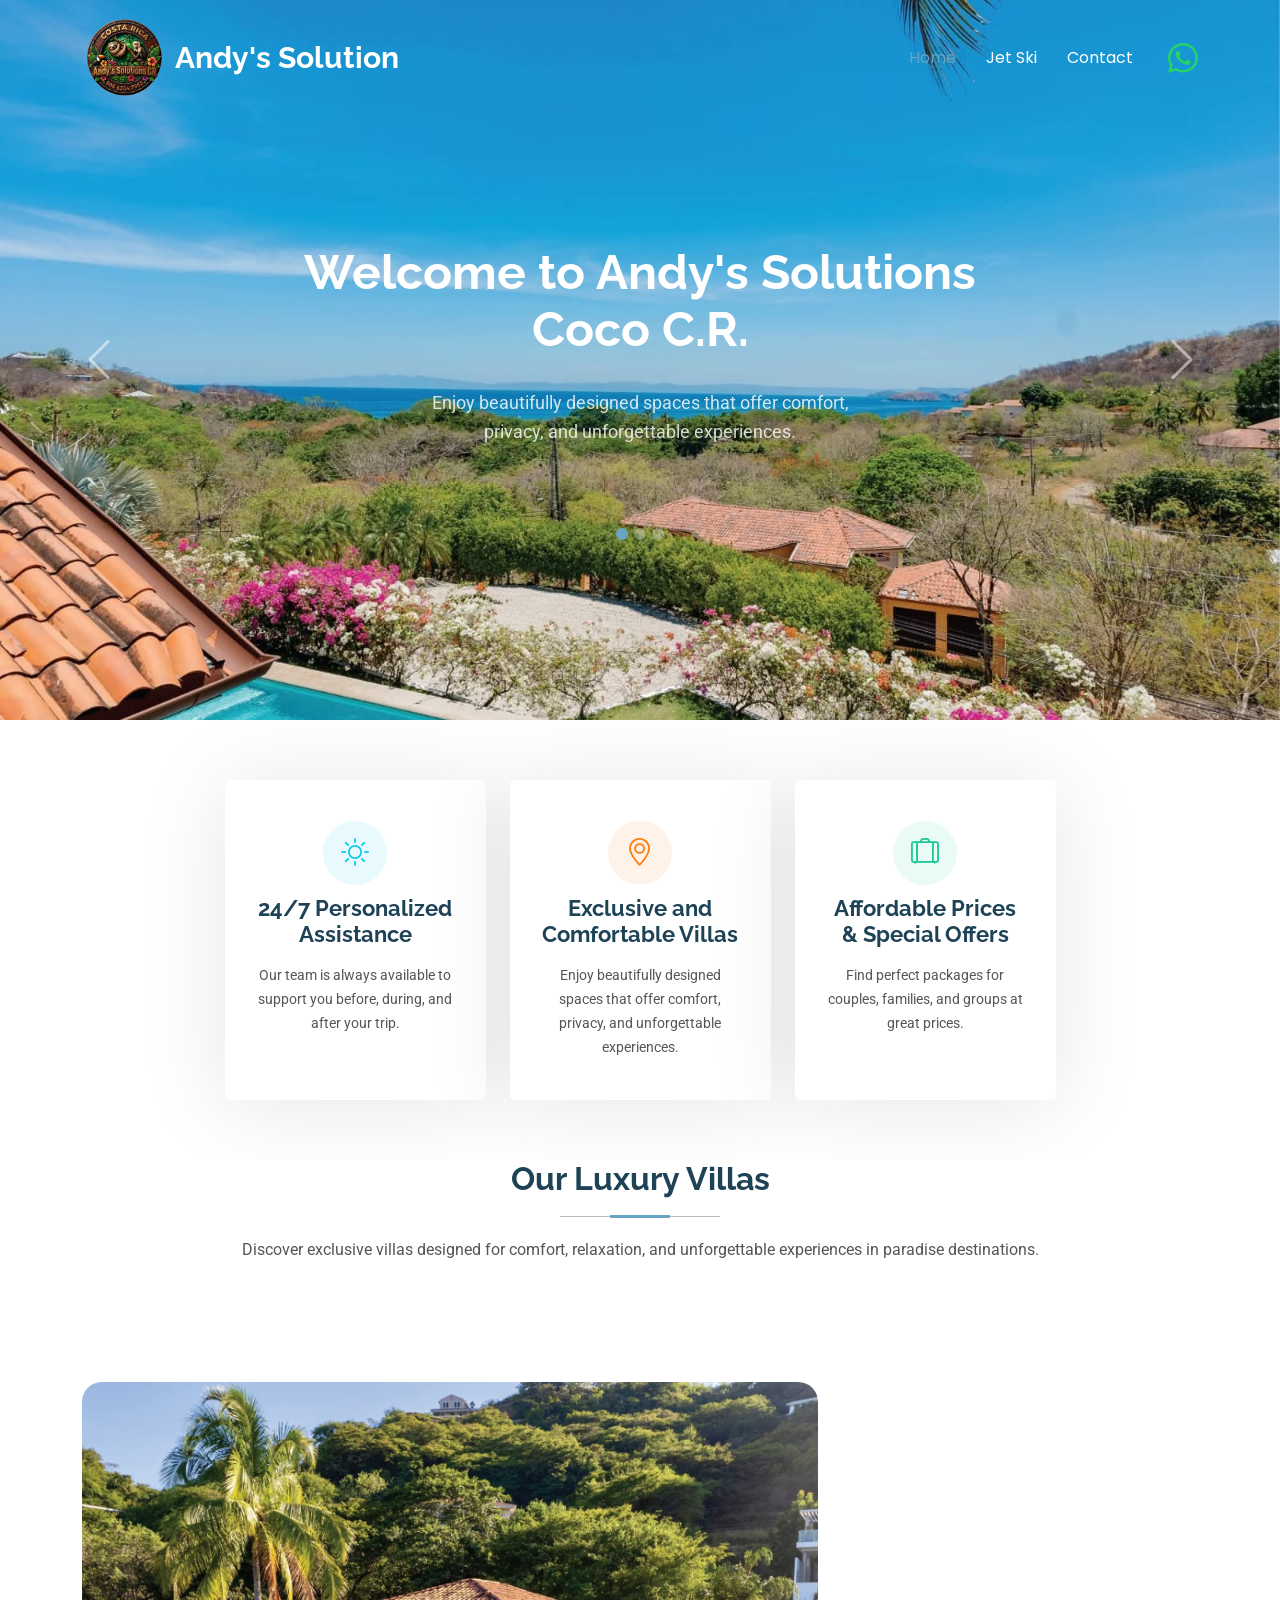
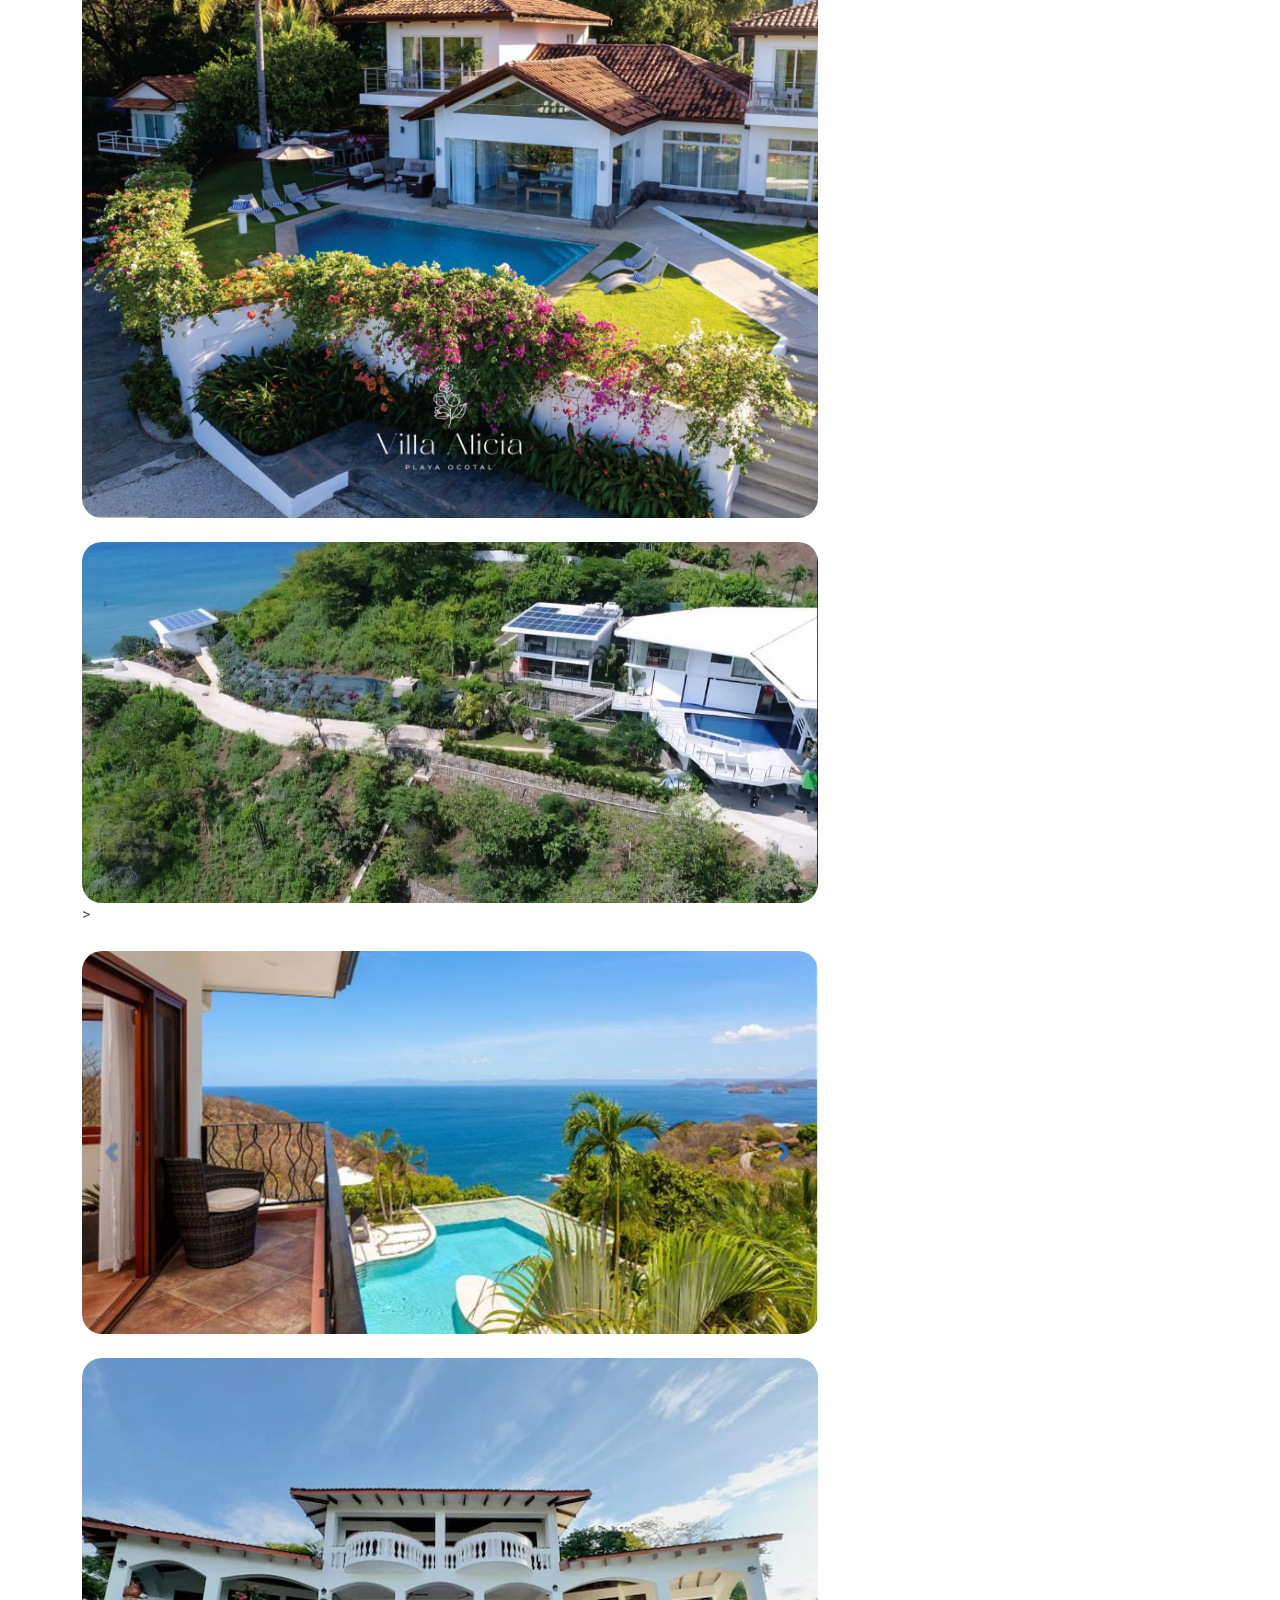
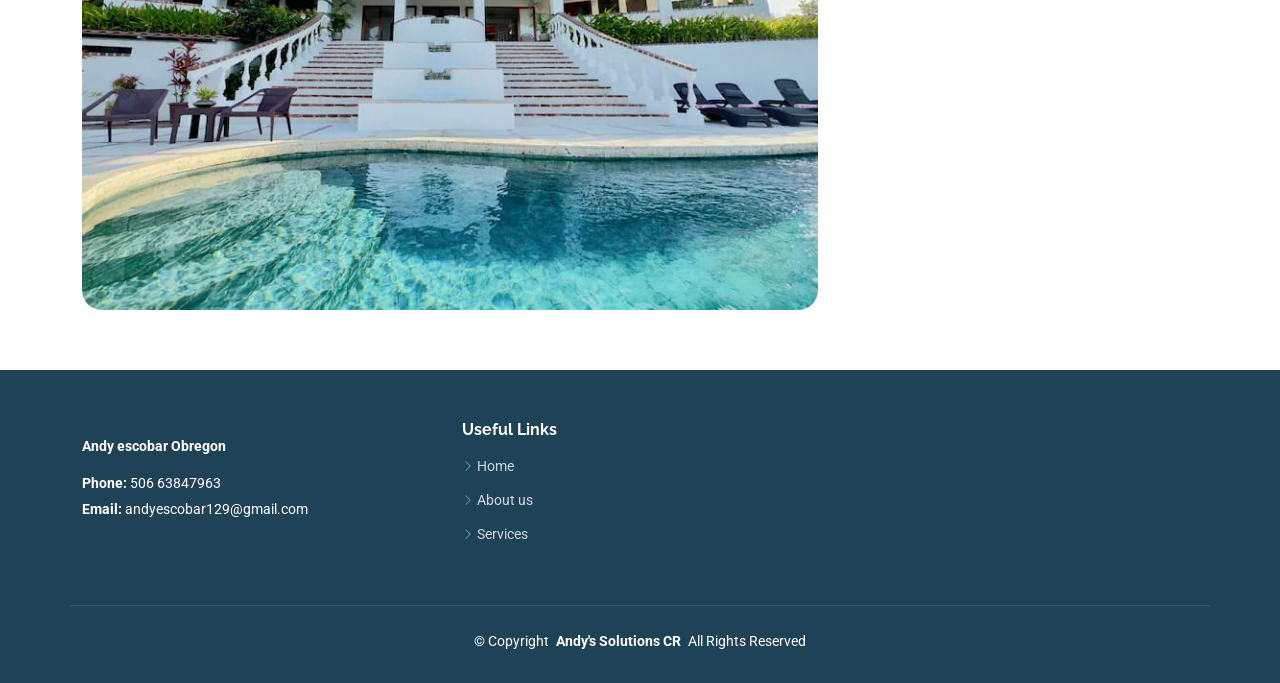
==== Moderna/index.html @ d32a52fe "update" ====
<!DOCTYPE html>
<html lang="en">

<head>
  <meta charset="utf-8">
  <meta content="width=device-width, initial-scale=1.0" name="viewport">
  <title>Index - Moderna Bootstrap Template</title>
  <meta name="description" content="">
  <meta name="keywords" content="">

  <!-- Favicons -->
  <link href="assets/img/favicon.png" rel="icon">
  <link href="assets/img/apple-touch-icon.png" rel="apple-touch-icon">

  <!-- Fonts -->
  <link href="https://fonts.googleapis.com" rel="preconnect">
  <link href="https://fonts.gstatic.com" rel="preconnect" crossorigin>
  <link href="https://fonts.googleapis.com/css2?family=Roboto:ital,wght@0,100;0,300;0,400;0,500;0,700;0,900;1,100;1,300;1,400;1,500;1,700;1,900&family=Poppins:ital,wght@0,100;0,200;0,300;0,400;0,500;0,600;0,700;0,800;0,900;1,100;1,200;1,300;1,400;1,500;1,600;1,700;1,800;1,900&family=Raleway:ital,wght@0,100;0,200;0,300;0,400;0,500;0,600;0,700;0,800;0,900;1,100;1,200;1,300;1,400;1,500;1,600;1,700;1,800;1,900&display=swap" rel="stylesheet">

  <!-- Vendor CSS Files -->
  <link href="assets/vendor/bootstrap/css/bootstrap.min.css" rel="stylesheet">
  <link href="assets/vendor/bootstrap-icons/bootstrap-icons.css" rel="stylesheet">
  <link href="assets/vendor/aos/aos.css" rel="stylesheet">
  <link href="assets/vendor/glightbox/css/glightbox.min.css" rel="stylesheet">
  <link href="assets/vendor/swiper/swiper-bundle.min.css" rel="stylesheet">

  <!-- Main CSS File -->
  <link href="assets/css/main.css" rel="stylesheet">

  <!-- =======================================================
  * Template Name: Moderna
  * Template URL: https://bootstrapmade.com/free-bootstrap-template-corporate-moderna/
  * Updated: Aug 07 2024 with Bootstrap v5.3.3
  * Author: BootstrapMade.com
  * License: https://bootstrapmade.com/license/
  ======================================================== -->
</head>

<body class="index-page">

  <header id="header" class="header d-flex align-items-center fixed-top">
    <div class="container-fluid container-xl position-relative d-flex align-items-center justify-content-between">

      <a href="index.html" class="logo d-flex align-items-center">
        <!-- Uncomment the line below if you also wish to use an image logo -->
         <img src="assets/img/portfolio/log.png" alt="">
        <h1 class="sitename">Andy's Solution</h1>
      </a>

      <nav id="navmenu" class="navmenu">
      <ul>
        <li><a href="index.html" class="active">Home</a></li>
       <!-- <li><a href="portfolio.html">Tours</a></li>-->
        <!--<li><a href="services.html">Villas</a></li>-->
        <li><a href="services2.html">Jet Ski</a></li>
        <!-- <li><a href="about.html">About</a></li> -->
        <li><a href="contact.html">Contact</a></li>
        <li><a href="https://wa.me/50663847963" target="_blank" class="whatsapp-icon"><i class="bi bi-whatsapp"></i> </a></li>
      </ul>


      <i class="mobile-nav-toggle d-xl-none bi bi-list"></i>
    </nav>

    </div>
  </header>

  <main class="main">

    <!-- Hero Section -->
    <section id="hero" class="hero section dark-background">

       <img src="assets/img/portfolio/f2.jpg" alt="" data-aos="fade-in"> 

      <div id="hero-carousel" class="carousel carousel-fade" data-bs-ride="carousel" data-bs-interval="5000">

        <div class="container position-relative">

          <div class="carousel-item active">
            <div class="carousel-container">
              <h2>Welcome to Andy's Solutions Coco C.R.</h2>
              <p>Enjoy beautifully designed spaces that offer comfort, privacy, and unforgettable experiences.</p>
             
            </div>
          </div><!-- End Carousel Item -->

          <div class="carousel-item">
            <div class="carousel-container">
              <h2>Villas Malinche</h2>
              <p>
              Discover the beauty of Villas Malinche, where luxury, comfort, and nature 
              create the perfect vacation experience. Relax in exclusive villas, explore 
              amazing destinations, and enjoy unforgettable tours with personalized service 
              designed to make every moment special.
            </p>
            </div>
          </div><!-- End Carousel Item -->

           <div class="carousel-item">
            <div class="carousel-container">
              <h2>Villas Amor Azul</h2>
              <p>
              Experience the perfect blend of luxury, comfort, and tropical beauty at 
              Villas Amor Azul. Enjoy relaxing stays, stunning ocean views, and unforgettable 
              moments surrounded by nature, designed for couples, families, and travelers 
              seeking a peaceful paradise getaway.
            </p>
            
            </div>
          </div><!-- End Carousel Item -->


          <a class="carousel-control-prev" href="#hero-carousel" role="button" data-bs-slide="prev">
            <span class="carousel-control-prev-icon bi bi-chevron-left" aria-hidden="true"></span>
          </a>

          <a class="carousel-control-next" href="#hero-carousel" role="button" data-bs-slide="next">
            <span class="carousel-control-next-icon bi bi-chevron-right" aria-hidden="true"></span>
          </a>

          <ol class="carousel-indicators"></ol>

        </div>

      </div>

    </section><!-- /Hero Section -->


    
    <!-- Featured Services Section -->
    <section id="featured-services" class="featured-services section">

      <div class="container">

        <div class="row justify-content-center gy-4">

          <div class="col-lg-3 col-md-6" data-aos="fade-up" data-aos-delay="100">
            <div class="service-item item-cyan center ">
              <div class="icon">
                <i class="bi bi-sun"></i>
              </div>
              <a href="service-details.html" class="stretched-link">
                <h3>24/7 Personalized Assistance</h3>
              </a>
              <p>Our team is always available to support you before, during, and after your trip.</p>
            </div>
          </div><!-- End Service Item -->

          <div class="col-lg-3 col-md-6" data-aos="fade-up" data-aos-delay="200">
            <div class="service-item item-orange center position-relative">
              <div class="icon">
                <i class="bi bi-geo-alt"></i>
              </div>
              <a href="service-details.html" class="stretched-link">
                <h3>Exclusive and Comfortable Villas</h3>
              </a>
              <p>Enjoy beautifully designed spaces that offer comfort, privacy, and unforgettable experiences.</p>
            </div>
          </div><!-- End Service Item -->

          <div class="col-lg-3 col-md-6" data-aos="fade-up" data-aos-delay="300">
            <div class="service-item item-teal center position-relative">
              <div class="icon">
                <i class="bi bi-suitcase-lg "></i>
              </div>
              <a href="service-details.html" class="stretched-link">
                <h3>Affordable Prices & Special Offers</h3>
              </a>
              <p>Find perfect packages for couples, families, and groups at great prices.</p>
            </div>
          </div><!-- End Service Item -->
        </div>

      </div>

    </section><!-- /Featured Services Section -->

    <div class="section-title text-center">
      <h2>Our Luxury Villas</h2>
      <p>
        Discover exclusive villas designed for comfort, relaxation, and unforgettable
        experiences in paradise destinations.
      </p>
    </div>

    <section id="portfolio" class="portfolio section">

      <div class="container">

        <div class="isotope-layout" data-default-filter="*" data-layout="masonry" data-sort="original-order">

          <div class="row gy-4 isotope-container" data-aos="fade-up" data-aos-delay="200">

            <div class="col-lg-8 col-md-8 col-12 portfolio-item isotope-item filter-app">
              <div class="portfolio-content h-100">
                <img src="assets/img/portfolio/al1.jpeg" class="img-fluid" alt="" mx-auto>
                <div class="portfolio-info">
                  <h4>Villas Alicia</h4>
                  <p>Villas Alicia is a beautiful villa and resort located in the heart of Ocotal.</p>
                  <a href="assets/img/portfolio/al2.jpg" title="VILLA ALICIA" data-gallery="villa-alicia" class="glightbox preview-link"><i class="bi bi-zoom-in"></i></a>
                  <a href="assets/img/portfolio/al3.jpg" title="VILLA ALICIA" data-gallery="villa-alicia" class="glightbox preview-link"><i class="bi bi-zoom-in"></i></a>
                  <a href="assets/img/portfolio/al4.jpg" title="VILLA ALICIA" data-gallery="villa-alicia" class="glightbox preview-link"><i class="bi bi-zoom-in"></i></a>
                  <a href="assets/img/portfolio/al5.jpg" title="VILLA ALICIA" data-gallery="villa-alicia" class="glightbox preview-link"><i class="bi bi-zoom-in"></i></a>
                  <a href="assets/img/portfolio/al.jpg" title="VILLA ALICIA" data-gallery="villa-alicia" class="glightbox preview-link"><i class="bi bi-zoom-in"></i></a>
                  <a href="assets/img/portfolio/al7.jpg" title="VILLA ALICIA" data-gallery="villa-alicia" class="glightbox preview-link"><i class="bi bi-zoom-in"></i></a>
                  <a href="assets/img/portfolio/al8.jpg" title="VILLA ALICIA" data-gallery="villa-alicia" class="glightbox preview-link"><i class="bi bi-zoom-in"></i></a>
                  <a href="portfolio-details.html" title="More Details" class="details-link"><i class="bi bi-link-45deg"></i></a>
                  <a href="portfolio-details.html" title="More Details" class="details-link"><i class="bi bi-link-45deg"></i></a>
                </div>
              </div>
            </div><!-- End Portfolio Item -->

            <div class="col-lg-8 col-md-8 col-12 mx-auto portfolio-item isotope-item filter-app">
              <div class="portfolio-content h-100">
                <img src="assets/img/portfolio/A3.jpeg" class="img-fluid"   alt=""> >
                <div class="portfolio-info">
                  <h4>Playa Ocotal</h4>
                  <p>Playa Ocotal is a beautiful beach located on the coast of the region.</p>
                  <a href="assets/img/portfolio/I5.jpeg" title="Playa Ocotal" data-gallery="villa-ocotal" class="glightbox preview-link"><i class="bi bi-zoom-in"></i></a>
                 <a href="assets/img/portfolio/I1.jpeg" title="Playa Ocotal" data-gallery="villa-ocotal" class="glightbox preview-link"><i class="bi bi-zoom-in"></i></a>
                 <a href="assets/img/portfolio/I2.jpeg" title="Playa Ocotal" data-gallery="villa-ocotal" class="glightbox preview-link"><i class="bi bi-zoom-in"></i></a>
                 <a href="assets/img/portfolio/I6.jpeg" title="Playa Ocotal" data-gallery="villa-ocotal" class="glightbox preview-link"><i class="bi bi-zoom-in"></i></a>
                 <a href="assets/img/portfolio/o.jpg" title="Playa Ocotal" data-gallery="villa-ocotal" class="glightbox preview-link"><i class="bi bi-zoom-in"></i></a>
                 <a href="portfolio-details.html" title="More Details" class="details-link"><i class="bi bi-link-45deg"></i></a>
                </div>
              </div>
            </div><!-- End Portfolio Item -->
            
            <div class="col-lg-8 col-md-8 col-12 portfolio-item isotope-item filter-app">
              <div class="portfolio-content h-100">
                <img src="assets/img/portfolio/A8.jpeg" class="img-fluid" alt="">
                <div class="portfolio-info">
                  <h4>Villas Amor Azul</h4>
                  <p>Villas Amor Azul is a beautiful villa and resort located in the heart of Ocotal.</p>
                  <a href="assets/img/portfolio/AM1.jpeg" title="VILLA AMOR AZUL" data-gallery="villa-amor-azul" class="glightbox preview-link"><i class="bi bi-zoom-in"></i></a>
                  <a href="assets/img/portfolio/am2.jpeg" title="VILLA AMOR AZUL" data-gallery="villa-amor-azul" class="glightbox preview-link"><i class="bi bi-zoom-in"></i></a>
                  <a href="assets/img/portfolio/am3.jpeg" title="VILLA AMOR AZUL" data-gallery="villa-amor-azul" class="glightbox preview-link"><i class="bi bi-zoom-in"></i></a>
                  <a href="assets/img/portfolio/ame.jpeg" title="VILLA AMOR AZUL" data-gallery="villa-amor-azul" class="glightbox preview-link"><i class="bi bi-zoom-in"></i></a>
                  <a href="assets/img/portfolio/am4.jpeg" title="VILLA AMOR AZUL" data-gallery="villa-amor-azul" class="glightbox preview-link"><i class="bi bi-zoom-in"></i></a>
                  <a href="assets/img/portfolio/AM.jpg" title="VILLA AMOR AZUL" data-gallery="villa-amor-azul" class="glightbox preview-link"><i class="bi bi-zoom-in"></i></a>
                  <a href="portfolio-details.html" title="More Details" class="details-link"><i class="bi bi-link-45deg"></i></a>
                  <a href="portfolio-details.html" title="More Details" class="details-link"><i class="bi bi-link-45deg"></i></a>
                </div>
              </div>
            </div><!-- End Portfolio Item -->

            <div class="col-lg-8 col-md-8 col-12 portfolio-item isotope-item filter-app">
              <div class="portfolio-content h-100">
                <img src="assets/img/portfolio/c1.jpg" class="img-fluid" alt="">
                <div class="portfolio-info">
                  <h4>Villas Casa Linda</h4>
                  <p>Villas Casa Linda is a beautiful villa and resort located in the heart of Ocotal.</p>
                  <a href="assets/img/portfolio/C.jpg" title="VILLA CASA LINDA" data-gallery="villa-casa-linda" class="glightbox preview-link"><i class="bi bi-zoom-in"></i></a>

                </div>
              </div>
            </div><!-- End Portfolio Item -->


          </div><!-- End Portfolio Container -->

        </div>

      </div>

    </section><!-- /Portfolio Section -->
    <!--*

      <section id="about" class="about section light-background">

      <div class="container">

        <div class="row gy-4">
          <div class="col-lg-6 position-relative align-self-start" data-aos="fade-up" data-aos-delay="100">
            <img src="assets/img/about.jpg" class="img-fluid" alt="">
            <a href="https://www.youtube.com/watch?v=Y7f98aduVJ8" class="glightbox pulsating-play-btn"></a>
          </div>
          <div class="col-lg-6 content" data-aos="fade-up" data-aos-delay="200">
            <h3>Voluptatem dignissimos provident quasi corporis voluptates sit assumenda.</h3>
            <p class="fst-italic">
              Lorem ipsum dolor sit amet, consectetur adipiscing elit, sed do eiusmod tempor incididunt ut labore et dolore
              magna aliqua.
            </p>
            <ul>
              <li><i class="bi bi-check2-all"></i> <span>Ullamco laboris nisi ut aliquip ex ea commodo consequat.</span></li>
              <li><i class="bi bi-check2-all"></i> <span>Duis aute irure dolor in reprehenderit in voluptate velit.</span></li>
              <li><i class="bi bi-check2-all"></i> <span>Ullamco laboris nisi ut aliquip ex ea commodo consequat. Duis aute irure dolor in reprehenderit in voluptate trideta storacalaperda mastiro dolore eu fugiat nulla pariatur.</span></li>
            </ul>
            <p>
              Ullamco laboris nisi ut aliquip ex ea commodo consequat. Duis aute irure dolor in reprehenderit in voluptate
              velit esse cillum dolore eu fugiat nulla pariatur. Excepteur sint occaecat cupidatat non proident
            </p>
          </div>
        </div>

    -->
    <!--   -->
    <!-- About Section -->
    
      </div>

    </section><!-- /About Section -->

  </main>

  <footer id="footer" class="footer dark-background">

    <div class="container footer-top">
      <div class="row gy-4">
        <div class="col-lg-4 col-md-6 footer-about">
          <div class="footer-contact pt-3">
            <p><strong>Andy escobar Obregon</strong></p>
            <p class="mt-3"><strong>Phone:</strong> <span>506 63847963</span></p>
            <p><strong>Email:</strong> <span>andyescobar129@gmail.com</span></p>
          </div>
        </div>

        <div class="col-lg-2 col-md-3 footer-links">
          <h4>Useful Links</h4>
          <ul>
            <li><i class="bi bi-chevron-right"></i> <a href="#">Home</a></li>
            <li><i class="bi bi-chevron-right"></i> <a href="#">About us</a></li>
            <li><i class="bi bi-chevron-right"></i> <a href="#">Services</a></li>
          </ul>
        </div>
      </div>
    </div>

    <div class="container copyright text-center mt-4">
      <p>© <span>Copyright</span> <strong class="px-1 sitename">Andy's Solutions CR</strong> <span>All Rights Reserved</span></p>
      <div class="credits">
        
      </div>
    </div>

  </footer>

  <!-- Scroll Top -->
  <a href="#" id="scroll-top" class="scroll-top d-flex align-items-center justify-content-center"><i class="bi bi-arrow-up-short"></i></a>

  <!-- Preloader -->
  <div id="preloader"></div>

  <!-- Vendor JS Files -->
  <script src="assets/vendor/bootstrap/js/bootstrap.bundle.min.js"></script>
  <script src="assets/vendor/php-email-form/validate.js"></script>
  <script src="assets/vendor/aos/aos.js"></script>
  <script src="assets/vendor/glightbox/js/glightbox.min.js"></script>
  <script src="assets/vendor/purecounter/purecounter_vanilla.js"></script>
  <script src="assets/vendor/swiper/swiper-bundle.min.js"></script>
  <script src="assets/vendor/waypoints/noframework.waypoints.js"></script>
  <script src="assets/vendor/imagesloaded/imagesloaded.pkgd.min.js"></script>
  <script src="assets/vendor/isotope-layout/isotope.pkgd.min.js"></script>

  <!-- Main JS File -->
  <script src="assets/js/main.js"></script>

</body>

</html>
---- Moderna/assets/css/main.css ----
/**
* Template Name: Moderna
* Template URL: https://bootstrapmade.com/free-bootstrap-template-corporate-moderna/
* Updated: Aug 07 2024 with Bootstrap v5.3.3
* Author: BootstrapMade.com
* License: https://bootstrapmade.com/license/
*/

/*--------------------------------------------------------------
# Font & Color Variables
# Help: https://bootstrapmade.com/color-system/
--------------------------------------------------------------*/
/* Fonts */
:root {
  --default-font: "Roboto",  system-ui, -apple-system, "Segoe UI", Roboto, "Helvetica Neue", Arial, "Noto Sans", "Liberation Sans", sans-serif, "Apple Color Emoji", "Segoe UI Emoji", "Segoe UI Symbol", "Noto Color Emoji";
  --heading-font: "Raleway",  sans-serif;
  --nav-font: "Poppins",  sans-serif;
}

/* Global Colors - The following color variables are used throughout the website. Updating them here will change the color scheme of the entire website */
:root { 
  --background-color: #ffffff; /* Background color for the entire website, including individual sections */
  --default-color: #555555; /* Default color used for the majority of the text content across the entire website */
  --heading-color: #1e4356; /* Color for headings, subheadings and title throughout the website */
  --accent-color: #68a4c4; /* Accent color that represents your brand on the website. It's used for buttons, links, and other elements that need to stand out */
  --surface-color: #ffffff; /* The surface color is used as a background of boxed elements within sections, such as cards, icon boxes, or other elements that require a visual separation from the global background. */
  --contrast-color: #ffffff; /* Contrast color for text, ensuring readability against backgrounds of accent, heading, or default colors. */
}

/* Nav Menu Colors - The following color variables are used specifically for the navigation menu. They are separate from the global colors to allow for more customization options */
:root {
  --nav-color: #ffffff;  /* The default color of the main navmenu links */
  --nav-hover-color: #68a4c4; /* Applied to main navmenu links when they are hovered over or active */
  --nav-mobile-background-color: #ffffff; /* Used as the background color for mobile navigation menu */
  --nav-dropdown-background-color: #ffffff; /* Used as the background color for dropdown items that appear when hovering over primary navigation items */
  --nav-dropdown-color: #555555; /* Used for navigation links of the dropdown items in the navigation menu. */
  --nav-dropdown-hover-color: #68a4c4; /* Similar to --nav-hover-color, this color is applied to dropdown navigation links when they are hovered over. */
}

/* Color Presets - These classes override global colors when applied to any section or element, providing reuse of the sam color scheme. */

.light-background {
  --background-color: #f4f8fb;
  --surface-color: #ffffff;
}

.dark-background {
  --background-color: #1e4356;
  --default-color: #ffffff;
  --heading-color: #ffffff;
  --surface-color: #284e62;
  --contrast-color: #ffffff;
}

/* Smooth scroll */
:root {
  scroll-behavior: smooth;
}

/*--------------------------------------------------------------
# General Styling & Shared Classes
--------------------------------------------------------------*/
body {
  color: var(--default-color);
  background-color: var(--background-color);
  font-family: var(--default-font);
}

a {
  color: var(--accent-color);
  text-decoration: none;
  transition: 0.3s;
}

a:hover {
  color: color-mix(in srgb, var(--accent-color), transparent 25%);
  text-decoration: none;
}

h1,
h2,
h3,
h4,
h5,
h6 {
  color: var(--heading-color);
  font-family: var(--heading-font);
}

/* PHP Email Form Messages
------------------------------*/
.php-email-form .error-message {
  display: none;
  background: #df1529;
  color: #ffffff;
  text-align: left;
  padding: 15px;
  margin-bottom: 24px;
  font-weight: 600;
}

.php-email-form .sent-message {
  display: none;
  color: #ffffff;
  background: #059652;
  text-align: center;
  padding: 15px;
  margin-bottom: 24px;
  font-weight: 600;
}

.php-email-form .loading {
  display: none;
  background: var(--surface-color);
  text-align: center;
  padding: 15px;
  margin-bottom: 24px;
}

.php-email-form .loading:before {
  content: "";
  display: inline-block;
  border-radius: 50%;
  width: 24px;
  height: 24px;
  margin: 0 10px -6px 0;
  border: 3px solid var(--accent-color);
  border-top-color: var(--surface-color);
  animation: php-email-form-loading 1s linear infinite;
}

@keyframes php-email-form-loading {
  0% {
    transform: rotate(0deg);
  }

  100% {
    transform: rotate(360deg);
  }
}

/* Contenedor del carrusel */
.carousel-container {
  width: 90%;
  max-width: 800px;
  margin: auto;
  text-align: center;
  padding: 20px;
}

/* Títulos */
.carousel-container h2 {
  font-size: 48px;
  font-weight: 700;
}

/* Texto */
.carousel-container p {
  font-size: 18px;
  line-height: 1.6;
}

/* Botón */
.carousel-container .btn-get-started {
  display: inline-block;
  padding: 12px 30px;
  font-size: 16px;
  border-radius: 50px;
}

/* Tablets */
@media (max-width: 992px) {
  .carousel-container h2 {
    font-size: 36px;
  }

  .carousel-container p {
    font-size: 16px;
  }
}

/* Móviles */
@media (max-width: 576px) {
  .carousel-container {
    width: 95%;
    padding: 10px;
  }

  .carousel-container h2 {
    font-size: 26px;
    line-height: 1.3;
  }

  .carousel-container p {
    font-size: 14px;
    line-height: 1.5;
  }

  .carousel-container .btn-get-started {
    padding: 10px 22px;
    font-size: 14px;
  }
}

.villa-title {
  font-size: 38px;
  font-weight: 700;
  margin-bottom: 10px;
}

.villa-subtitle {
  font-size: 17px;
  color: #666;
}

.whatsapp-icon i{
    font-size: 30px !important;
  color: #25D366;
}

.portfolio-content img {
  border-radius: 20px;
}

@media (max-width: 768px) {

  .villa-title {
    font-size: 28px;
  }

  .villa-subtitle {
    font-size: 15px;
  }

}

/* Pulsating Play Button
------------------------------*/
.pulsating-play-btn {
  width: 94px;
  height: 94px;
  background: radial-gradient(var(--accent-color) 50%, color-mix(in srgb, var(--accent-color), transparent 75%) 52%);
  border-radius: 50%;
  display: block;
  position: relative;
  overflow: hidden;
}

.pulsating-play-btn:before {
  content: "";
  position: absolute;
  width: 120px;
  height: 120px;
  animation-delay: 0s;
  animation: pulsate-play-btn 2s;
  animation-direction: forwards;
  animation-iteration-count: infinite;
  animation-timing-function: steps;
  opacity: 1;
  border-radius: 50%;
  border: 5px solid color-mix(in srgb, var(--accent-color), transparent 30%);
  top: -15%;
  left: -15%;
  background: rgba(198, 16, 0, 0);
}

.pulsating-play-btn:after {
  content: "";
  position: absolute;
  left: 50%;
  top: 50%;
  transform: translateX(-40%) translateY(-50%);
  width: 0;
  height: 0;
  border-top: 10px solid transparent;
  border-bottom: 10px solid transparent;
  border-left: 15px solid #fff;
  z-index: 100;
  transition: all 400ms cubic-bezier(0.55, 0.055, 0.675, 0.19);
}

.pulsating-play-btn:hover:before {
  content: "";
  position: absolute;
  left: 50%;
  top: 50%;
  transform: translateX(-40%) translateY(-50%);
  width: 0;
  height: 0;
  border: none;
  border-top: 10px solid transparent;
  border-bottom: 10px solid transparent;
  border-left: 15px solid #fff;
  z-index: 200;
  animation: none;
  border-radius: 0;
}

.pulsating-play-btn:hover:after {
  border-left: 15px solid var(--accent-color);
  transform: scale(20);
}

@keyframes pulsate-play-btn {
  0% {
    transform: scale(0.6, 0.6);
    opacity: 1;
  }

  100% {
    transform: scale(1, 1);
    opacity: 0;
  }
}

/*--------------------------------------------------------------
# Global Header
--------------------------------------------------------------*/
.header {
  --background-color: rgba(255, 255, 255, 0);
  --default-color: #ffffff;
  --heading-color: #ffffff;
  color: var(--default-color);
  background-color: var(--background-color);
  padding: 15px 0;
  transition: all 0.5s;
  z-index: 997;
}

.header .logo {
  line-height: 1;
  display: flex;
  align-items: center;
}

.header .logo img {
  max-height: 85px;
  width: auto;
  height: auto;
  margin-right: 8px;
}

/* Tablets */
@media (max-width: 992px) {
  .header .logo img {
    max-height: 70px;
  }
}

/* Móviles */
@media (max-width: 576px) {
  .header .logo img {
    max-height: 55px;
  }
}

.header .logo h1 {
  font-size: 30px;
  margin: 0;
  font-weight: 700;
  color: var(--heading-color);
}

/* Global Header on Scroll
------------------------------*/
.scrolled .header {
  --background-color: #1e4356;
}

/*--------------------------------------------------------------
# Navigation Menu
--------------------------------------------------------------*/
/* Navmenu - Desktop */
@media (min-width: 1200px) {
  .navmenu {
    padding: 0;
  }

  .navmenu ul {
    margin: 0;
    padding: 0;
    display: flex;
    list-style: none;
    align-items: center;
  }

  .navmenu li {
    position: relative;
  }

  .navmenu a,
  .navmenu a:focus {
    color: var(--nav-color);
    padding: 18px 15px;
    font-size: 16px;
    font-family: var(--nav-font);
    font-weight: 400;
    display: flex;
    align-items: center;
    justify-content: space-between;
    white-space: nowrap;
    transition: 0.3s;
  }

  .navmenu a i,
  .navmenu a:focus i {
    font-size: 12px;
    line-height: 0;
    margin-left: 5px;
    transition: 0.3s;
  }

  .navmenu li:last-child a {
    padding-right: 0;
  }

  .navmenu li:hover>a,
  .navmenu .active,
  .navmenu .active:focus {
    color: var(--nav-hover-color);
  }

  .navmenu .dropdown ul {
    margin: 0;
    padding: 10px 0;
    background: var(--nav-dropdown-background-color);
    display: block;
    position: absolute;
    visibility: hidden;
    left: 14px;
    top: 130%;
    opacity: 0;
    transition: 0.3s;
    border-radius: 4px;
    z-index: 99;
    box-shadow: 0px 0px 30px rgba(0, 0, 0, 0.1);
  }

  .navmenu .dropdown ul li {
    min-width: 200px;
  }

  .navmenu .dropdown ul a {
    padding: 10px 20px;
    font-size: 15px;
    text-transform: none;
    color: var(--nav-dropdown-color);
  }

  .navmenu .dropdown ul a i {
    font-size: 12px;
  }

  .navmenu .dropdown ul a:hover,
  .navmenu .dropdown ul .active:hover,
  .navmenu .dropdown ul li:hover>a {
    color: var(--nav-dropdown-hover-color);
  }

  .navmenu .dropdown:hover>ul {
    opacity: 1;
    top: 100%;
    visibility: visible;
  }

  .navmenu .dropdown .dropdown ul {
    top: 0;
    left: -90%;
    visibility: hidden;
  }

  .navmenu .dropdown .dropdown:hover>ul {
    opacity: 1;
    top: 0;
    left: -100%;
    visibility: visible;
  }
}

/* Navmenu - Mobile */
@media (max-width: 1199px) {
  .mobile-nav-toggle {
    color: var(--nav-color);
    font-size: 28px;
    line-height: 0;
    margin-right: 10px;
    cursor: pointer;
    transition: color 0.3s;
  }

  .navmenu {
    padding: 0;
    z-index: 9997;
  }

  .navmenu ul {
    display: none;
    list-style: none;
    position: absolute;
    inset: 60px 20px 20px 20px;
    padding: 10px 0;
    margin: 0;
    border-radius: 6px;
    background-color: var(--nav-mobile-background-color);
    overflow-y: auto;
    transition: 0.3s;
    z-index: 9998;
    box-shadow: 0px 0px 30px rgba(0, 0, 0, 0.1);
  }

  .navmenu a,
  .navmenu a:focus {
    color: var(--nav-dropdown-color);
    padding: 10px 20px;
    font-family: var(--nav-font);
    font-size: 17px;
    font-weight: 500;
    display: flex;
    align-items: center;
    justify-content: space-between;
    white-space: nowrap;
    transition: 0.3s;
  }

  .navmenu a i,
  .navmenu a:focus i {
    font-size: 12px;
    line-height: 0;
    margin-left: 5px;
    width: 30px;
    height: 30px;
    display: flex;
    align-items: center;
    justify-content: center;
    border-radius: 50%;
    transition: 0.3s;
    background-color: color-mix(in srgb, var(--accent-color), transparent 90%);
  }

  .navmenu a i:hover,
  .navmenu a:focus i:hover {
    background-color: var(--accent-color);
    color: var(--contrast-color);
  }

  .navmenu a:hover,
  .navmenu .active,
  .navmenu .active:focus {
    color: var(--nav-dropdown-hover-color);
  }

  .navmenu .active i,
  .navmenu .active:focus i {
    background-color: var(--accent-color);
    color: var(--contrast-color);
    transform: rotate(180deg);
  }

  .navmenu .dropdown ul {
    position: static;
    display: none;
    z-index: 99;
    padding: 10px 0;
    margin: 10px 20px;
    background-color: var(--nav-dropdown-background-color);
    border: 1px solid color-mix(in srgb, var(--default-color), transparent 90%);
    box-shadow: none;
    transition: all 0.5s ease-in-out;
  }

  .navmenu .dropdown ul ul {
    background-color: rgba(33, 37, 41, 0.1);
  }

  .navmenu .dropdown>.dropdown-active {
    display: block;
    background-color: rgba(33, 37, 41, 0.03);
  }

  .mobile-nav-active {
    overflow: hidden;
  }

  .mobile-nav-active .mobile-nav-toggle {
    color: #fff;
    position: absolute;
    font-size: 32px;
    top: 15px;
    right: 15px;
    margin-right: 0;
    z-index: 9999;
  }

  .mobile-nav-active .navmenu {
    position: fixed;
    overflow: hidden;
    inset: 0;
    background: rgba(33, 37, 41, 0.8);
    transition: 0.3s;
  }

  .mobile-nav-active .navmenu>ul {
    display: block;
  }
}

/*--------------------------------------------------------------
# Global Footer
--------------------------------------------------------------*/
.footer {
  color: var(--default-color);
  background-color: var(--background-color);
  font-size: 14px;
  position: relative;
}

.footer .footer-newsletter {
  background-color: color-mix(in srgb, var(--default-color), transparent 97%);
  padding: 50px 0;
}

.footer .footer-newsletter h4 {
  font-size: 24px;
}

.footer .footer-newsletter .newsletter-form {
  margin-top: 30px;
  margin-bottom: 15px;
  padding: 6px 8px;
  position: relative;
  border-radius: 4px;
  background-color: var(--surface-color);
  border: 1px solid color-mix(in srgb, var(--default-color), transparent 90%);
  box-shadow: 0px 2px 25px rgba(0, 0, 0, 0.1);
  display: flex;
  transition: 0.3s;
  border-radius: 50px;
}

.footer .footer-newsletter .newsletter-form:focus-within {
  border-color: var(--accent-color);
}

.footer .footer-newsletter .newsletter-form input[type=email] {
  border: 0;
  padding: 4px;
  width: 100%;
  background-color: var(--surface-color);
  color: var(--default-color);
}

.footer .footer-newsletter .newsletter-form input[type=email]:focus-visible {
  outline: none;
}

.footer .footer-newsletter .newsletter-form input[type=submit] {
  border: 0;
  font-size: 16px;
  padding: 0 20px;
  margin: -7px -8px -7px 0;
  background: var(--accent-color);
  color: var(--contrast-color);
  transition: 0.3s;
  border-radius: 50px;
}

.footer .footer-newsletter .newsletter-form input[type=submit]:hover {
  background: color-mix(in srgb, var(--accent-color), transparent 20%);
}

.footer .footer-top {
  padding-top: 50px;
}

.footer .social-links a {
  display: flex;
  align-items: center;
  justify-content: center;
  width: 40px;
  height: 40px;
  border-radius: 50%;
  border: 1px solid color-mix(in srgb, var(--default-color), transparent 50%);
  font-size: 16px;
  color: color-mix(in srgb, var(--default-color), transparent 20%);
  margin-right: 10px;
  transition: 0.3s;
}

.footer .social-links a:hover {
  color: var(--accent-color);
  border-color: var(--accent-color);
}

.footer h4 {
  font-size: 16px;
  font-weight: bold;
  position: relative;
  padding-bottom: 12px;
}

.footer .footer-links {
  margin-bottom: 30px;
}

.footer .footer-links ul {
  list-style: none;
  padding: 0;
  margin: 0;
}

.footer .footer-links ul i {
  margin-right: 3px;
  font-size: 12px;
  line-height: 0;
  color: var(--accent-color);
}

.footer .footer-links ul li {
  padding: 10px 0;
  display: flex;
  align-items: center;
}

.footer .footer-links ul li:first-child {
  padding-top: 0;
}

.footer .footer-links ul a {
  display: inline-block;
  color: color-mix(in srgb, var(--default-color), transparent 20%);
  line-height: 1;
}

.footer .footer-links ul a:hover {
  color: var(--accent-color);
}

.footer .footer-about a {
  color: var(--heading-color);
  font-size: 24px;
  font-weight: 600;
  font-family: var(--heading-font);
}

.footer .footer-contact p {
  margin-bottom: 5px;
}

.footer .copyright {
  padding: 25px 0;
  border-top: 1px solid color-mix(in srgb, var(--default-color), transparent 90%);
}

.footer .copyright p {
  margin-bottom: 0;
}

.footer .credits {
  margin-top: 6px;
  font-size: 13px;
}

/*--------------------------------------------------------------
# Preloader
--------------------------------------------------------------*/
#preloader {
  position: fixed;
  inset: 0;
  z-index: 999999;
  overflow: hidden;
  background: var(--background-color);
  transition: all 0.6s ease-out;
}

#preloader:before {
  content: "";
  position: fixed;
  top: calc(50% - 30px);
  left: calc(50% - 30px);
  border: 6px solid #ffffff;
  border-color: var(--accent-color) transparent var(--accent-color) transparent;
  border-radius: 50%;
  width: 60px;
  height: 60px;
  animation: animate-preloader 1.5s linear infinite;
}

@keyframes animate-preloader {
  0% {
    transform: rotate(0deg);
  }

  100% {
    transform: rotate(360deg);
  }
}

/*--------------------------------------------------------------
# Scroll Top Button
--------------------------------------------------------------*/
.scroll-top {
  position: fixed;
  visibility: hidden;
  opacity: 0;
  right: 15px;
  bottom: 15px;
  z-index: 99999;
  background-color: var(--accent-color);
  width: 40px;
  height: 40px;
  border-radius: 4px;
  transition: all 0.4s;
}

.scroll-top i {
  font-size: 24px;
  color: var(--contrast-color);
  line-height: 0;
}

.scroll-top:hover {
  background-color: color-mix(in srgb, var(--accent-color), transparent 20%);
  color: var(--contrast-color);
}

.scroll-top.active {
  visibility: visible;
  opacity: 1;
}

/*--------------------------------------------------------------
# Disable aos animation delay on mobile devices
--------------------------------------------------------------*/
@media screen and (max-width: 768px) {
  [data-aos-delay] {
    transition-delay: 0 !important;
  }
}

/*--------------------------------------------------------------
# Global Page Titles & Breadcrumbs
--------------------------------------------------------------*/
.page-title {
  color: var(--default-color);
  background-color: var(--background-color);
  padding: 160px 0 80px 0;
  text-align: center;
  position: relative;
}

.page-title:before {
  content: "";
  background-color: color-mix(in srgb, var(--background-color), transparent 50%);
  position: absolute;
  inset: 0;
}

.page-title h1 {
  font-size: 42px;
  font-weight: 700;
  margin-bottom: 10px;
}

.page-title .breadcrumbs ol {
  display: flex;
  flex-wrap: wrap;
  list-style: none;
  justify-content: center;
  padding: 0;
  margin: 0;
  font-size: 16px;
  font-weight: 400;
}

.page-title .breadcrumbs ol li+li {
  padding-left: 10px;
}

.page-title .breadcrumbs ol li+li::before {
  content: "/";
  display: inline-block;
  padding-right: 10px;
  color: color-mix(in srgb, var(--default-color), transparent 50%);
}

/*--------------------------------------------------------------
# Global Sections
--------------------------------------------------------------*/
section,
.section {
  color: var(--default-color);
  background-color: var(--background-color);
  padding: 60px 0;
  scroll-margin-top: 90px;
  overflow: clip;
}

@media (max-width: 1199px) {

  section,
  .section {
    scroll-margin-top: 66px;
  }
}

/*--------------------------------------------------------------
# Global Section Titles
--------------------------------------------------------------*/
.section-title {
  text-align: center;
  padding-bottom: 60px;
  position: relative;
}

.section-title h2 {
  font-size: 32px;
  font-weight: 700;
  margin-bottom: 20px;
  padding-bottom: 20px;
  position: relative;
}

.section-title h2:before {
  content: "";
  position: absolute;
  display: block;
  width: 160px;
  height: 1px;
  background: color-mix(in srgb, var(--default-color), transparent 60%);
  left: 0;
  right: 0;
  bottom: 1px;
  margin: auto;
}

.section-title h2::after {
  content: "";
  position: absolute;
  display: block;
  width: 60px;
  height: 3px;
  background: var(--accent-color);
  left: 0;
  right: 0;
  bottom: 0;
  margin: auto;
}

.section-title p {
  margin-bottom: 0;
}

/*--------------------------------------------------------------
# Hero Section
--------------------------------------------------------------*/
.hero {
  width: 100%;
  min-height: 80vh;
  overflow: hidden;
  display: flex;
  align-items: center;
  position: relative;
  background-color: transparent;
}

.hero::after {
  content: "";
  position: absolute;
  left: 50%;
  top: 0;
  width: 130%;
  height: 95%;
  background: linear-gradient(to right, color-mix(in srgb, var(--background-color), transparent 90%), var(--background-color)), url("../img/hero-bg.jpg") center top no-repeat;
  background-size: cover;
  z-index: 0;
  border-radius: 0 0 50% 50%;
  transform: translateX(-50%) rotate(0deg);
}

.hero::before {
  content: "";
  position: absolute;
  left: 50%;
  top: 0;
  width: 130%;
  height: 96%;
  background: var(--background-color);
  opacity: 0.3;
  z-index: 0;
  border-radius: 0 0 50% 50%;
  transform: translateX(-50%) translateY(18px) rotate(2deg);
}

.hero img {
  position: absolute;
  inset: 0;
  display: block;
  width: 100%;
  height: 100%;
  object-fit: cover;
  z-index: 1;
}

.hero .carousel {
  position: relative;
  width: 100%;
  display: flex;
  align-items: center;
  z-index: 3;
}

.hero .carousel-container {
  display: flex;
  justify-content: center;
  align-items: center;
  flex-direction: column;
  text-align: center;
}

.hero h2 {
  margin-bottom: 30px;
  font-size: 48px;
  font-weight: 700;
  animation: fadeInDown 1s both;
  display: block;
}

.hero p {
  width: 80%;
  margin: 0 auto 30px auto;
  color: color-mix(in srgb, var(--default-color), transparent 20%);
  animation: fadeInDown 1s both 0.2s;
}

.hero .carousel-control-prev,
.hero .carousel-control-next {
  width: 10%;
}

.hero .carousel-control-next-icon,
.hero .carousel-control-prev-icon {
  background: none;
  font-size: 48px;
  line-height: 1;
  width: auto;
  height: auto;
}

.hero .btn-get-started {
  font-weight: 500;
  font-size: 14px;
  letter-spacing: 1px;
  display: inline-block;
  padding: 12px 32px;
  border-radius: 50px;
  transition: 0.5s;
  line-height: 1;
  margin: 10px;
  color: var(--default-color);
  animation: fadeInUp 1s both 0.4s;
  border: 2px solid var(--accent-color);
}

.hero .btn-get-started:hover {
  background: var(--accent-color);
  color: var(--contrast-color);
  text-decoration: none;
}

.hero .carousel-indicators {
  bottom: -60px;
}

.hero .carousel-indicators li {
  cursor: pointer;
  background: var(--default-color);
  overflow: hidden;
  border: 0;
  width: 12px;
  height: 12px;
  border-radius: 50px;
  opacity: 0.3;
  transition: 0.3s;
}

.hero .carousel-indicators li.active {
  opacity: 1;
  background: var(--accent-color);
}

@media (min-width: 1024px) {
  .hero p {
    width: 60%;
  }

  .hero .carousel-control-prev,
  .hero .carousel-control-next {
    width: 5%;
  }
}

@media (max-width: 768px),
(max-height: 700px) {
  .hero h2 {
    font-size: 28px;
  }
}

@keyframes fadeInUp {
  from {
    opacity: 0;
    transform: translate3d(0, 100%, 0);
  }

  to {
    opacity: 1;
    transform: translate3d(0, 0, 0);
  }
}

@keyframes fadeInDown {
  from {
    opacity: 0;
    transform: translate3d(0, -100%, 0);
  }

  to {
    opacity: 1;
    transform: translate3d(0, 0, 0);
  }
}

/*--------------------------------------------------------------
# Featured Services Section
--------------------------------------------------------------*/
.featured-services {
  --cyan-color: #0dcaf0;
  --orange-color: #fd7e14;
  --teal-color: #20c997;
  --red-color: #df1529;
}

.featured-services .service-item {
  background-color: var(--surface-color);
  box-shadow: 0px 5px 90px 0px rgba(0, 0, 0, 0.1);
  height: 100%;
  padding: 40px 30px;
  text-align: center;
  transition: 0.3s;
  border-radius: 5px;
  border: 1px solid transparent;
}

.featured-services .service-item .icon {
  margin: 0 auto;
  width: 64px;
  height: 64px;
  display: flex;
  border-radius: 50%;
  align-items: center;
  justify-content: center;
  transition: ease-in-out 0.3s;
  position: relative;
}

.featured-services .service-item .icon i {
  font-size: 28px;
  transition: 0.5s;
  position: relative;
}

.featured-services .service-item h3 {
  font-weight: 700;
  margin: 10px 0 15px 0;
  font-size: 22px;
}

.featured-services .service-item p {
  line-height: 24px;
  font-size: 14px;
  margin-bottom: 0;
}

.featured-services .service-item:hover {
  box-shadow: 0px 5px 35px 0px rgba(0, 0, 0, 0.1);
}

.featured-services .service-item.item-cyan .icon {
  background-color: color-mix(in srgb, var(--cyan-color) 10%, white 95%);
}

.featured-services .service-item.item-cyan .icon i {
  color: var(--cyan-color);
}

.featured-services .service-item.item-cyan:hover {
  border-color: var(--cyan-color);
}

.featured-services .service-item.item-cyan:hover .icon {
  background-color: var(--cyan-color);
}

.featured-services .service-item.item-cyan:hover .icon i {
  color: var(--contrast-color);
}

.featured-services .service-item.item-orange .icon {
  background-color: color-mix(in srgb, var(--orange-color) 10%, white 95%);
}

.featured-services .service-item.item-orange .icon i {
  color: var(--orange-color);
}

.featured-services .service-item.item-orange:hover {
  border-color: var(--orange-color);
}

.featured-services .service-item.item-orange:hover .icon {
  background-color: var(--orange-color);
}

.featured-services .service-item.item-orange:hover .icon i {
  color: var(--contrast-color);
}

.featured-services .service-item.item-teal .icon {
  background-color: color-mix(in srgb, var(--teal-color) 10%, white 95%);
}

.featured-services .service-item.item-teal .icon i {
  color: var(--teal-color);
}

.featured-services .service-item.item-teal:hover {
  border-color: var(--teal-color);
}

.featured-services .service-item.item-teal:hover .icon {
  background-color: var(--teal-color);
}

.featured-services .service-item.item-teal:hover .icon i {
  color: var(--contrast-color);
}

.featured-services .service-item.item-red .icon {
  background-color: color-mix(in srgb, var(--red-color) 10%, white 95%);
}

.featured-services .service-item.item-red .icon i {
  color: var(--red-color);
}

.featured-services .service-item.item-red:hover {
  border-color: var(--red-color);
}

.featured-services .service-item.item-red:hover .icon {
  background-color: var(--red-color);
}

.featured-services .service-item.item-red:hover .icon i {
  color: var(--contrast-color);
}

/*--------------------------------------------------------------
# About Section
--------------------------------------------------------------*/
.about .content h3 {
  font-size: 1.75rem;
  font-weight: 700;
}

.about .content ul {
  list-style: none;
  padding: 0;
}

.about .content ul li {
  padding: 10px 0 0 0;
  display: flex;
}

.about .content ul i {
  color: var(--accent-color);
  margin-right: 0.5rem;
  line-height: 1.2;
  font-size: 1.25rem;
}

.about .content p:last-child {
  margin-bottom: 0;
}

.about .pulsating-play-btn {
  position: absolute;
  left: calc(50% - 47px);
  top: calc(50% - 47px);
}

/*--------------------------------------------------------------
# Features Section
--------------------------------------------------------------*/
.features .features-item {
  color: color-mix(in srgb, var(--default-color), transparent 20%);
}

.features .features-item+.features-item {
  margin-top: 100px;
}

@media (max-width: 640px) {
  .features .features-item+.features-item {
    margin-top: 40px;
  }
}

.features .features-item h3 {
  font-weight: 700;
  font-size: 26px;
}

.features .features-item ul {
  list-style: none;
  padding: 0;
}

.features .features-item ul li {
  padding-bottom: 10px;
  display: flex;
  align-items: center;
}

.features .features-item ul li:last-child {
  padding-bottom: 0;
}

.features .features-item ul i {
  font-size: 20px;
  padding-right: 4px;
  color: var(--accent-color);
}

.features .features-item p:last-child {
  margin-bottom: 0;
}

/*--------------------------------------------------------------
# Stats Section
--------------------------------------------------------------*/
.stats .stats-item {
  padding: 30px;
  width: 100%;
}

.stats .stats-item span {
  font-size: 48px;
  display: block;
  color: var(--accent-color);
  font-weight: 700;
}

.stats .stats-item p {
  color: color-mix(in srgb, var(--default-color), transparent 40%);
  padding: 0;
  margin: 0;
  font-family: var(--heading-font);
  font-size: 15px;
  font-weight: 600;
}

/*--------------------------------------------------------------
# Clients Section
--------------------------------------------------------------*/
.clients .swiper {
  padding: 10px 0;
}

.clients .swiper-wrapper {
  height: auto;
}

.clients .swiper-slide img {
  transition: 0.3s;
}

.clients .swiper-slide img:hover {
  transform: scale(1.1);
}

/*--------------------------------------------------------------
# Skills Section
--------------------------------------------------------------*/
.skills .progress {
  height: 60px;
  display: block;
  background: none;
  border-radius: 0;
}

.skills .progress .skill {
  color: var(--heading-color);
  padding: 0;
  margin: 0 0 6px 0;
  text-transform: uppercase;
  display: block;
  font-weight: 600;
  font-family: var(--heading-font);
}

.skills .progress .skill .val {
  float: right;
  font-style: normal;
}

.skills .progress-bar-wrap {
  background: color-mix(in srgb, var(--default-color), transparent 90%);
  height: 10px;
}

.skills .progress-bar {
  width: 1px;
  height: 10px;
  transition: 0.9s;
  background-color: var(--accent-color);
}

/*--------------------------------------------------------------
# Testimonials Section
--------------------------------------------------------------*/
.testimonials .section-header {
  margin-bottom: 40px;
}

.testimonials .testimonials-carousel,
.testimonials .testimonials-slider {
  overflow: hidden;
}

.testimonials .testimonial-item {
  text-align: center;
}

.testimonials .testimonial-item .testimonial-img {
  width: 120px;
  border-radius: 50%;
  border: 4px solid var(--background-color);
  margin: 0 auto;
}

.testimonials .testimonial-item h3 {
  font-size: 20px;
  font-weight: bold;
  margin: 10px 0 5px 0;
}

.testimonials .testimonial-item h4 {
  font-size: 14px;
  color: color-mix(in srgb, var(--default-color), transparent 40%);
  margin: 0 0 15px 0;
}

.testimonials .testimonial-item .stars {
  margin-bottom: 15px;
}

.testimonials .testimonial-item .stars i {
  color: #ffc107;
  margin: 0 1px;
}

.testimonials .testimonial-item .quote-icon-left,
.testimonials .testimonial-item .quote-icon-right {
  color: color-mix(in srgb, var(--accent-color), transparent 50%);
  font-size: 26px;
  line-height: 0;
}

.testimonials .testimonial-item .quote-icon-left {
  display: inline-block;
  left: -5px;
  position: relative;
}

.testimonials .testimonial-item .quote-icon-right {
  display: inline-block;
  right: -5px;
  position: relative;
  top: 10px;
  transform: scale(-1, -1);
}

.testimonials .testimonial-item p {
  font-style: italic;
  margin: 0 auto 15px auto;
}

.testimonials .swiper-wrapper {
  height: auto;
}

.testimonials .swiper-pagination {
  margin-top: 20px;
  position: relative;
}

.testimonials .swiper-pagination .swiper-pagination-bullet {
  width: 12px;
  height: 12px;
  opacity: 1;
  background-color: color-mix(in srgb, var(--default-color), transparent 85%);
}

.testimonials .swiper-pagination .swiper-pagination-bullet-active {
  background-color: var(--accent-color);
}

@media (min-width: 992px) {
  .testimonials .testimonial-item p {
    width: 80%;
  }
}

/*--------------------------------------------------------------
# Portfolio Details Section
--------------------------------------------------------------*/
.portfolio-details .portfolio-details-slider img {
  width: 100%;
}

.portfolio-details .portfolio-details-slider .swiper-pagination {
  margin-top: 20px;
  position: relative;
}

.portfolio-details .portfolio-details-slider .swiper-pagination .swiper-pagination-bullet {
  width: 12px;
  height: 12px;
  background-color: color-mix(in srgb, var(--default-color), transparent 85%);
  opacity: 1;
}

.portfolio-details .portfolio-details-slider .swiper-pagination .swiper-pagination-bullet-active {
  background-color: var(--accent-color);
}

.portfolio-details .portfolio-info {
  background-color: var(--surface-color);
  padding: 30px;
  box-shadow: 0px 0 30px rgba(0, 0, 0, 0.1);
}

.portfolio-details .portfolio-info h3 {
  font-size: 22px;
  font-weight: 700;
  margin-bottom: 20px;
  padding-bottom: 20px;
  border-bottom: 1px solid color-mix(in srgb, var(--default-color), transparent 85%);
}

.portfolio-details .portfolio-info ul {
  list-style: none;
  padding: 0;
  font-size: 15px;
}

.portfolio-details .portfolio-info ul li+li {
  margin-top: 10px;
}

.portfolio-details .portfolio-description {
  padding-top: 30px;
}

.portfolio-details .portfolio-description h2 {
  font-size: 26px;
  font-weight: 700;
  margin-bottom: 20px;
}

.portfolio-details .portfolio-description p {
  padding: 0;
  color: color-mix(in srgb, var(--default-color), transparent 30%);
}

/*--------------------------------------------------------------
# Service Details Section
--------------------------------------------------------------*/
.service-details .service-box {
  background-color: var(--surface-color);
  padding: 20px;
  box-shadow: 0px 2px 20px rgba(0, 0, 0, 0.1);
}

.service-details .service-box+.service-box {
  margin-top: 30px;
}

.service-details .service-box h4 {
  font-size: 20px;
  font-weight: 700;
  border-bottom: 2px solid color-mix(in srgb, var(--default-color), transparent 92%);
  padding-bottom: 15px;
  margin-bottom: 15px;
}

.service-details .services-list {
  background-color: var(--surface-color);
}

.service-details .services-list a {
  color: color-mix(in srgb, var(--default-color), transparent 20%);
  background-color: color-mix(in srgb, var(--default-color), transparent 96%);
  display: flex;
  align-items: center;
  padding: 12px 15px;
  margin-top: 15px;
  transition: 0.3s;
}

.service-details .services-list a:first-child {
  margin-top: 0;
}

.service-details .services-list a i {
  font-size: 16px;
  margin-right: 8px;
  color: var(--accent-color);
}

.service-details .services-list a.active {
  color: var(--contrast-color);
  background-color: var(--accent-color);
}

.service-details .services-list a.active i {
  color: var(--contrast-color);
}

.service-details .services-list a:hover {
  background-color: color-mix(in srgb, var(--accent-color), transparent 95%);
  color: var(--accent-color);
}

.service-details .download-catalog a {
  color: var(--default-color);
  display: flex;
  align-items: center;
  padding: 10px 0;
  transition: 0.3s;
  border-top: 1px solid color-mix(in srgb, var(--default-color), transparent 90%);
}

.service-details .download-catalog a:first-child {
  border-top: 0;
  padding-top: 0;
}

.service-details .download-catalog a:last-child {
  padding-bottom: 0;
}

.service-details .download-catalog a i {
  font-size: 24px;
  margin-right: 8px;
  color: var(--accent-color);
}

.service-details .download-catalog a:hover {
  color: var(--accent-color);
}

.service-details .help-box {
  background-color: var(--accent-color);
  color: var(--contrast-color);
  margin-top: 30px;
  padding: 30px 15px;
}

.service-details .help-box .help-icon {
  font-size: 48px;
}

.service-details .help-box h4,
.service-details .help-box a {
  color: var(--contrast-color);
}

.service-details .services-img {
  margin-bottom: 20px;
}

.service-details h3 {
  font-size: 26px;
  font-weight: 700;
}

.service-details p {
  font-size: 15px;
}

.service-details ul {
  list-style: none;
  padding: 0;
  font-size: 15px;
}

.service-details ul li {
  padding: 5px 0;
  display: flex;
  align-items: center;
}

.service-details ul i {
  font-size: 20px;
  margin-right: 8px;
  color: var(--accent-color);
}

/*--------------------------------------------------------------
# Starter Section Section
--------------------------------------------------------------*/
.starter-section {
  /* Add your styles here */
}

/*--------------------------------------------------------------
# Services Section
--------------------------------------------------------------*/
.services .img {
  border-radius: 8px;
  overflow: hidden;
}

.services .img img {
  transition: 0.6s;
}

.services .details {
  background: color-mix(in srgb, var(--surface-color), transparent 5%);
  position: absolute;
  left: 20px;
  right: 20px;
  bottom: 20px;
  padding: 30px;
  transition: all ease-in-out 0.3s;
  text-align: center;
  border-radius: 8px;
  box-shadow: 0px 0 25px rgba(0, 0, 0, 0.1);
}

.services .details h3 {
  font-weight: 700;
  margin: 10px 0 15px 0;
  font-size: 22px;
  transition: ease-in-out 0.3s;
}

.services .details p {
  color: color-mix(in srgb, var(--default-color), transparent 10%);
  line-height: 24px;
  font-size: 14px;
  margin-bottom: 0;
}

.services .service-item:hover .details h3 {
  color: var(--accent-color);
}

.services .service-item:hover .img img {
  transform: scale(1.2);
}

/*--------------------------------------------------------------
# Pricing Section
--------------------------------------------------------------*/
.pricing .pricing-item {
  background-color: var(--surface-color);
  padding: 60px 40px;
  box-shadow: 0 3px 20px -2px rgba(0, 0, 0, 0.1);
  height: 100%;
  position: relative;
}

.pricing h3 {
  font-weight: 600;
  margin-bottom: 15px;
  font-size: 20px;
}

.pricing h4 {
  font-size: 48px;
  color: var(--accent-color);
  font-family: var(--heading-font);
  font-weight: 400;
}

.pricing h4 sup {
  font-size: 28px;
}

.pricing h4 span {
  color: color-mix(in srgb, var(--default-color), transparent 60%);
  font-size: 18px;
}

.pricing ul {
  padding: 20px 0;
  list-style: none;
  color: color-mix(in srgb, var(--default-color), transparent 30%);
  text-align: left;
  line-height: 20px;
}

.pricing ul li {
  padding: 10px 0;
  display: flex;
  align-items: center;
}

.pricing ul i {
  color: #059652;
  font-size: 24px;
  padding-right: 3px;
}

.pricing ul .na {
  color: color-mix(in srgb, var(--default-color), transparent 60%);
}

.pricing ul .na i {
  color: color-mix(in srgb, var(--default-color), transparent 60%);
}

.pricing ul .na span {
  text-decoration: line-through;
}

.pricing .buy-btn {
  color: color-mix(in srgb, var(--default-color), transparent 40%);
  background-color: var(--background-color);
  display: inline-block;
  padding: 8px 35px 10px 35px;
  border-radius: 4px;
  border: 1px solid color-mix(in srgb, var(--default-color), transparent 60%);
  transition: none;
  font-size: 16px;
  font-weight: 500;
  font-family: var(--heading-font);
  transition: 0.3s;
}

.pricing .buy-btn:hover {
  background: var(--accent-color);
  border-color: var(--accent-color);
  color: var(--contrast-color);
}

.pricing .featured {
  z-index: 10;
}

.pricing .featured .pricing-item {
  background: var(--accent-color);
}

@media (min-width: 992px) {
  .pricing .featured .pricing-item {
    transform: scale(1.02, 1.1);
  }
}

.pricing .featured h3,
.pricing .featured h4,
.pricing .featured h4 span,
.pricing .featured ul,
.pricing .featured ul .na,
.pricing .featured ul i,
.pricing .featured ul .na i {
  color: var(--contrast-color);
}

.pricing .featured .buy-btn {
  background: var(--accent-color);
  color: var(--contrast-color);
  border-color: var(--contrast-color);
}

.pricing .featured .buy-btn:hover {
  background: color-mix(in srgb, var(--background-color), transparent 92%);
}

/*--------------------------------------------------------------
# Portfolio Section
--------------------------------------------------------------*/
.portfolio .portfolio-filters {
  padding: 0;
  margin: 0 auto 20px auto;
  list-style: none;
  text-align: center;
}

.portfolio .portfolio-filters li {
  cursor: pointer;
  display: inline-block;
  padding: 0;
  font-size: 18px;
  font-weight: 500;
  margin: 0 10px;
  line-height: 1;
  margin-bottom: 5px;
  transition: all 0.3s ease-in-out;
}

.portfolio .portfolio-filters li:hover,
.portfolio .portfolio-filters li.filter-active {
  color: var(--accent-color);
}

.portfolio .portfolio-filters li:first-child {
  margin-left: 0;
}

.portfolio .portfolio-filters li:last-child {
  margin-right: 0;
}

@media (max-width: 575px) {
  .portfolio .portfolio-filters li {
    font-size: 14px;
    margin: 0 5px;
  }
}

.portfolio .portfolio-content {
  position: relative;
  overflow: hidden;
}

.portfolio .portfolio-content img {
  transition: 0.3s;
}

.portfolio .portfolio-content .portfolio-info {
  opacity: 0;
  position: absolute;
  inset: 0;
  z-index: 3;
  transition: all ease-in-out 0.3s;
  background: rgba(0, 0, 0, 0.6);
  padding: 15px;
}

.portfolio .portfolio-content .portfolio-info h4 {
  font-size: 14px;
  padding: 5px 10px;
  font-weight: 400;
  color: #ffffff;
  display: inline-block;
  background-color: var(--accent-color);
}

.portfolio .portfolio-content .portfolio-info p {
  position: absolute;
  bottom: 10px;
  text-align: center;
  display: inline-block;
  left: 0;
  right: 0;
  font-size: 16px;
  font-weight: 600;
  color: rgba(255, 255, 255, 0.8);
}

.portfolio .portfolio-content .portfolio-info .preview-link,
.portfolio .portfolio-content .portfolio-info .details-link {
  position: absolute;
  left: calc(50% - 40px);
  font-size: 26px;
  top: calc(50% - 14px);
  color: #fff;
  transition: 0.3s;
  line-height: 1.2;
}

.portfolio .portfolio-content .portfolio-info .preview-link:hover,
.portfolio .portfolio-content .portfolio-info .details-link:hover {
  color: var(--accent-color);
}

.portfolio .portfolio-content .portfolio-info .details-link {
  left: 50%;
  font-size: 34px;
  line-height: 0;
}

.portfolio .portfolio-content:hover .portfolio-info {
  opacity: 1;
}

.portfolio .portfolio-content:hover img {
  transform: scale(1.1);
}

/*--------------------------------------------------------------
# Team Section
--------------------------------------------------------------*/
.team .member {
  position: relative;
}

.team .member .member-img {
  overflow: hidden;
  position: relative;
}

@media (max-width: 1024px) {
  .team .member .member-img {
    margin: 0 60px;
  }
}

.team .member .member-img img {
  position: relative;
  z-index: 1;
}

.team .member .member-img .social {
  position: absolute;
  inset: 0;
  background-color: rgba(0, 0, 0, 0.6);
  display: flex;
  justify-content: center;
  align-items: center;
  z-index: 2;
  padding-bottom: 20px;
  transition: 0.3s;
  visibility: hidden;
  opacity: 0;
}

.team .member .member-img .social a {
  transition: 0.3s;
  color: var(--contrast-color);
  font-size: 20px;
  margin: 0 8px;
}

.team .member .member-img .social a:hover {
  color: var(--accent-color);
}

.team .member .member-info {
  margin-top: 30px;
}

.team .member .member-info h4 {
  font-weight: 700;
  margin-bottom: 6px;
  font-size: 18px;
}

.team .member .member-info span {
  font-style: italic;
  display: block;
  font-size: 15px;
  color: color-mix(in srgb, var(--default-color), transparent 40%);
  margin-bottom: 10px;
}

.team .member .member-info p {
  margin-bottom: 0;
  font-size: 14px;
}

.team .member:hover .member-img .social {
  padding-bottom: 0;
  visibility: visible;
  opacity: 1;
}

/*--------------------------------------------------------------
# Blog Posts Section
--------------------------------------------------------------*/
.blog-posts article {
  background-color: var(--surface-color);
  box-shadow: 0 4px 16px rgba(0, 0, 0, 0.1);
  padding: 30px;
  height: 100%;
  border-radius: 10px;
  overflow: hidden;
}

.blog-posts .post-img {
  max-height: 240px;
  margin: -30px -30px 15px -30px;
  overflow: hidden;
}

.blog-posts .post-category {
  font-size: 16px;
  color: color-mix(in srgb, var(--default-color), transparent 40%);
  margin-bottom: 10px;
}

.blog-posts .title {
  font-size: 20px;
  font-weight: 700;
  padding: 0;
  margin: 0 0 20px 0;
}

.blog-posts .title a {
  color: var(--heading-color);
  transition: 0.3s;
}

.blog-posts .title a:hover {
  color: var(--accent-color);
}

.blog-posts .post-author-img {
  width: 50px;
  border-radius: 50%;
  margin-right: 15px;
}

.blog-posts .post-author {
  font-weight: 600;
  margin-bottom: 5px;
}

.blog-posts .post-date {
  font-size: 14px;
  color: color-mix(in srgb, var(--default-color), transparent 40%);
  margin-bottom: 0;
}

/*--------------------------------------------------------------
# Blog Pagination Section
--------------------------------------------------------------*/
.blog-pagination {
  padding-top: 0;
  color: color-mix(in srgb, var(--default-color), transparent 40%);
}

.blog-pagination ul {
  display: flex;
  padding: 0;
  margin: 0;
  list-style: none;
}

.blog-pagination li {
  margin: 0 5px;
  transition: 0.3s;
}

.blog-pagination li a {
  color: var(--accent-color);
  display: flex;
  align-items: center;
  justify-content: center;
  width: 36px;
  height: 36px;
  border-radius: 50%;
  border: 1px solid var(--accent-color);
}

.blog-pagination li a.active,
.blog-pagination li a:hover {
  background: var(--accent-color);
  color: var(--contrast-color);
}

.blog-pagination li a.active a,
.blog-pagination li a:hover a {
  color: var(--contrast-color);
}

/*--------------------------------------------------------------
# Blog Details Section
--------------------------------------------------------------*/
.blog-details {
  padding-bottom: 30px;
}

.blog-details .article {
  background-color: var(--surface-color);
  padding: 30px;
  box-shadow: 0 4px 16px rgba(0, 0, 0, 0.1);
}

.blog-details .post-img {
  margin: -30px -30px 20px -30px;
  overflow: hidden;
}

.blog-details .title {
  color: var(--heading-color);
  font-size: 28px;
  font-weight: 700;
  padding: 0;
  margin: 30px 0;
}

.blog-details .content {
  margin-top: 20px;
}

.blog-details .content h3 {
  font-size: 22px;
  margin-top: 30px;
  font-weight: bold;
}

.blog-details .content blockquote {
  overflow: hidden;
  background-color: color-mix(in srgb, var(--default-color), transparent 95%);
  padding: 60px;
  position: relative;
  text-align: center;
  margin: 20px 0;
}

.blog-details .content blockquote p {
  color: var(--default-color);
  line-height: 1.6;
  margin-bottom: 0;
  font-style: italic;
  font-weight: 500;
  font-size: 22px;
}

.blog-details .content blockquote:after {
  content: "";
  position: absolute;
  left: 0;
  top: 0;
  bottom: 0;
  width: 3px;
  background-color: var(--accent-color);
  margin-top: 20px;
  margin-bottom: 20px;
}

.blog-details .meta-top {
  margin-top: 20px;
  color: color-mix(in srgb, var(--default-color), transparent 40%);
}

.blog-details .meta-top ul {
  display: flex;
  flex-wrap: wrap;
  list-style: none;
  align-items: center;
  padding: 0;
  margin: 0;
}

.blog-details .meta-top ul li+li {
  padding-left: 20px;
}

.blog-details .meta-top i {
  font-size: 16px;
  margin-right: 8px;
  line-height: 0;
  color: color-mix(in srgb, var(--default-color), transparent 40%);
}

.blog-details .meta-top a {
  color: color-mix(in srgb, var(--default-color), transparent 40%);
  font-size: 14px;
  display: inline-block;
  line-height: 1;
}

.blog-details .meta-bottom {
  padding-top: 10px;
  border-top: 1px solid color-mix(in srgb, var(--default-color), transparent 90%);
}

.blog-details .meta-bottom i {
  color: color-mix(in srgb, var(--default-color), transparent 40%);
  display: inline;
}

.blog-details .meta-bottom a {
  color: color-mix(in srgb, var(--default-color), transparent 40%);
  transition: 0.3s;
}

.blog-details .meta-bottom a:hover {
  color: var(--accent-color);
}

.blog-details .meta-bottom .cats {
  list-style: none;
  display: inline;
  padding: 0 20px 0 0;
  font-size: 14px;
}

.blog-details .meta-bottom .cats li {
  display: inline-block;
}

.blog-details .meta-bottom .tags {
  list-style: none;
  display: inline;
  padding: 0;
  font-size: 14px;
}

.blog-details .meta-bottom .tags li {
  display: inline-block;
}

.blog-details .meta-bottom .tags li+li::before {
  padding-right: 6px;
  color: var(--default-color);
  content: ",";
}

.blog-details .meta-bottom .share {
  font-size: 16px;
}

.blog-details .meta-bottom .share i {
  padding-left: 5px;
}

/*--------------------------------------------------------------
# Blog Comments Section
--------------------------------------------------------------*/
.blog-comments {
  padding: 10px 0;
}

.blog-comments .comments-count {
  font-weight: bold;
}

.blog-comments .comment {
  margin-top: 30px;
  position: relative;
}

.blog-comments .comment .comment-img {
  margin-right: 14px;
}

.blog-comments .comment .comment-img img {
  width: 60px;
}

.blog-comments .comment h5 {
  font-size: 16px;
  margin-bottom: 2px;
}

.blog-comments .comment h5 a {
  font-weight: bold;
  color: var(--default-color);
  transition: 0.3s;
}

.blog-comments .comment h5 a:hover {
  color: var(--accent-color);
}

.blog-comments .comment h5 .reply {
  padding-left: 10px;
  color: color-mix(in srgb, var(--default-color), transparent 20%);
}

.blog-comments .comment h5 .reply i {
  font-size: 20px;
}

.blog-comments .comment time {
  display: block;
  font-size: 14px;
  color: color-mix(in srgb, var(--default-color), transparent 40%);
  margin-bottom: 5px;
}

.blog-comments .comment.comment-reply {
  padding-left: 40px;
}

/*--------------------------------------------------------------
# Comment Form Section
--------------------------------------------------------------*/
.comment-form {
  padding-top: 10px;
}

.comment-form form {
  background-color: var(--surface-color);
  margin-top: 30px;
  padding: 30px;
  box-shadow: 0 4px 16px rgba(0, 0, 0, 0.1);
}

.comment-form form h4 {
  font-weight: bold;
  font-size: 22px;
}

.comment-form form p {
  font-size: 14px;
}

.comment-form form input {
  background-color: var(--surface-color);
  color: var(--default-color);
  border: 1px solid color-mix(in srgb, var(--default-color), transparent 70%);
  font-size: 14px;
  border-radius: 4px;
  padding: 10px 10px;
}

.comment-form form input:focus {
  color: var(--default-color);
  background-color: var(--surface-color);
  box-shadow: none;
  border-color: var(--accent-color);
}

.comment-form form input::placeholder {
  color: color-mix(in srgb, var(--default-color), transparent 50%);
}

.comment-form form textarea {
  background-color: var(--surface-color);
  color: var(--default-color);
  border: 1px solid color-mix(in srgb, var(--default-color), transparent 70%);
  border-radius: 4px;
  padding: 10px 10px;
  font-size: 14px;
  height: 120px;
}

.comment-form form textarea:focus {
  color: var(--default-color);
  box-shadow: none;
  border-color: var(--accent-color);
  background-color: var(--surface-color);
}

.comment-form form textarea::placeholder {
  color: color-mix(in srgb, var(--default-color), transparent 50%);
}

.comment-form form .form-group {
  margin-bottom: 25px;
}

.comment-form form .btn-primary {
  border-radius: 4px;
  padding: 10px 20px;
  border: 0;
  background-color: var(--accent-color);
  color: var(--contrast-color);
}

.comment-form form .btn-primary:hover {
  color: var(--contrast-color);
  background-color: color-mix(in srgb, var(--accent-color), transparent 20%);
}

/*--------------------------------------------------------------
# Contact Section
--------------------------------------------------------------*/
.contact .info-item {
  background-color: var(--surface-color);
  box-shadow: 0px 0px 20px rgba(0, 0, 0, 0.1);
  padding: 24px 0 30px 0;
}

.contact .info-item i {
  font-size: 20px;
  color: var(--accent-color);
  width: 56px;
  height: 56px;
  display: flex;
  justify-content: center;
  align-items: center;
  transition: all 0.3s ease-in-out;
  border-radius: 50%;
  border: 2px dotted color-mix(in srgb, var(--accent-color), transparent 40%);
}

.contact .info-item h3 {
  color: color-mix(in srgb, var(--default-color), transparent 20%);
  font-size: 18px;
  font-weight: 700;
  margin: 10px 0;
}

.contact .info-item p {
  padding: 0;
  margin-bottom: 0;
  font-size: 14px;
}

.contact .php-email-form {
  background-color: var(--surface-color);
  box-shadow: 0px 0px 20px rgba(0, 0, 0, 0.1);
  height: 100%;
  padding: 30px 30px 0 30px;
}

@media (max-width: 575px) {
  .contact .php-email-form {
    padding: 20px;
  }
}

.contact .php-email-form input[type=text],
.contact .php-email-form input[type=email],
.contact .php-email-form textarea {
  font-size: 14px;
  padding: 10px 15px;
  box-shadow: none;
  border-radius: 0;
  color: var(--default-color);
  background-color: var(--surface-color);
  border-color: color-mix(in srgb, var(--default-color), transparent 80%);
}

.contact .php-email-form input[type=text]:focus,
.contact .php-email-form input[type=email]:focus,
.contact .php-email-form textarea:focus {
  border-color: var(--accent-color);
}

.contact .php-email-form input[type=text]::placeholder,
.contact .php-email-form input[type=email]::placeholder,
.contact .php-email-form textarea::placeholder {
  color: color-mix(in srgb, var(--default-color), transparent 70%);
}

.contact .php-email-form button[type=submit] {
  color: var(--contrast-color);
  background: var(--accent-color);
  border: 0;
  padding: 10px 30px;
  transition: 0.4s;
  border-radius: 50px;
}

.contact .php-email-form button[type=submit]:hover {
  background: color-mix(in srgb, var(--accent-color), transparent 20%);
}

/*--------------------------------------------------------------
# Widgets
--------------------------------------------------------------*/
.widgets-container {
  background-color: var(--surface-color);
  padding: 30px;
  margin: 60px 0 30px 0;
  box-shadow: 0 4px 16px rgba(0, 0, 0, 0.1);
}

.widget-title {
  color: var(--heading-color);
  font-size: 20px;
  font-weight: 700;
  padding: 0;
  margin: 0 0 20px 0;
}

.widget-item {
  margin-bottom: 40px;
}

.widget-item:last-child {
  margin-bottom: 0;
}

.blog-author-widget img {
  max-width: 160px;
}

.blog-author-widget h4 {
  font-weight: 600;
  font-size: 24px;
  margin: 15px 0 0 0;
  padding: 0;
  color: color-mix(in srgb, var(--default-color), transparent 20%);
}

.blog-author-widget .social-links {
  margin: 5px 0;
}

.blog-author-widget .social-links a {
  color: color-mix(in srgb, var(--default-color), transparent 60%);
  margin: 0 3px;
  font-size: 18px;
}

.blog-author-widget .social-links a:hover {
  color: var(--accent-color);
}

.blog-author-widget p {
  font-style: italic;
  color: color-mix(in srgb, var(--default-color), transparent 30%);
  margin: 10px 0 0 0;
}

.search-widget form {
  background: var(--background-color);
  border: 1px solid color-mix(in srgb, var(--default-color), transparent 75%);
  padding: 3px 10px;
  position: relative;
  border-radius: 50px;
  transition: 0.3s;
}

.search-widget form input[type=text] {
  border: 0;
  padding: 4px 10px;
  border-radius: 4px;
  width: calc(100% - 40px);
  background-color: var(--background-color);
  color: var(--default-color);
}

.search-widget form input[type=text]:focus {
  outline: none;
}

.search-widget form button {
  background: none;
  color: var(--default-color);
  position: absolute;
  top: 0;
  right: 0;
  bottom: 0;
  border: 0;
  font-size: 16px;
  padding: 0 16px;
  transition: 0.3s;
  line-height: 0;
}

.search-widget form button i {
  line-height: 0;
}

.search-widget form button:hover {
  color: var(--accent-color);
}

.search-widget form:is(:focus-within) {
  border-color: var(--accent-color);
}

.categories-widget ul {
  list-style: none;
  padding: 0;
  margin: 0;
}

.categories-widget ul li {
  padding-bottom: 10px;
}

.categories-widget ul li:last-child {
  padding-bottom: 0;
}

.categories-widget ul a {
  color: color-mix(in srgb, var(--default-color), transparent 20%);
  transition: 0.3s;
}

.categories-widget ul a:hover {
  color: var(--accent-color);
}

.categories-widget ul a span {
  padding-left: 5px;
  color: color-mix(in srgb, var(--default-color), transparent 50%);
  font-size: 14px;
}

.recent-posts-widget .post-item {
  display: flex;
  margin-bottom: 15px;
}

.recent-posts-widget .post-item:last-child {
  margin-bottom: 0;
}

.recent-posts-widget .post-item img {
  width: 80px;
  margin-right: 15px;
}

.recent-posts-widget .post-item h4 {
  font-size: 15px;
  font-weight: bold;
  margin-bottom: 5px;
}

.recent-posts-widget .post-item h4 a {
  color: var(--default-color);
  transition: 0.3s;
}

.recent-posts-widget .post-item h4 a:hover {
  color: var(--accent-color);
}

.recent-posts-widget .post-item time {
  display: block;
  font-style: italic;
  font-size: 14px;
  color: color-mix(in srgb, var(--default-color), transparent 50%);
}

.tags-widget ul {
  list-style: none;
  padding: 0;
  margin: 0;
}

.tags-widget ul li {
  display: inline-block;
}

.tags-widget ul a {
  background-color: color-mix(in srgb, var(--default-color), transparent 94%);
  color: color-mix(in srgb, var(--default-color), transparent 30%);
  border-radius: 50px;
  font-size: 14px;
  padding: 5px 15px;
  margin: 0 6px 8px 0;
  display: inline-block;
  transition: 0.3s;
}

.tags-widget ul a:hover {
  background: var(--accent-color);
  color: var(--contrast-color);
}

.tags-widget ul a span {
  padding-left: 5px;
  color: color-mix(in srgb, var(--default-color), transparent 60%);
  font-size: 14px;
}
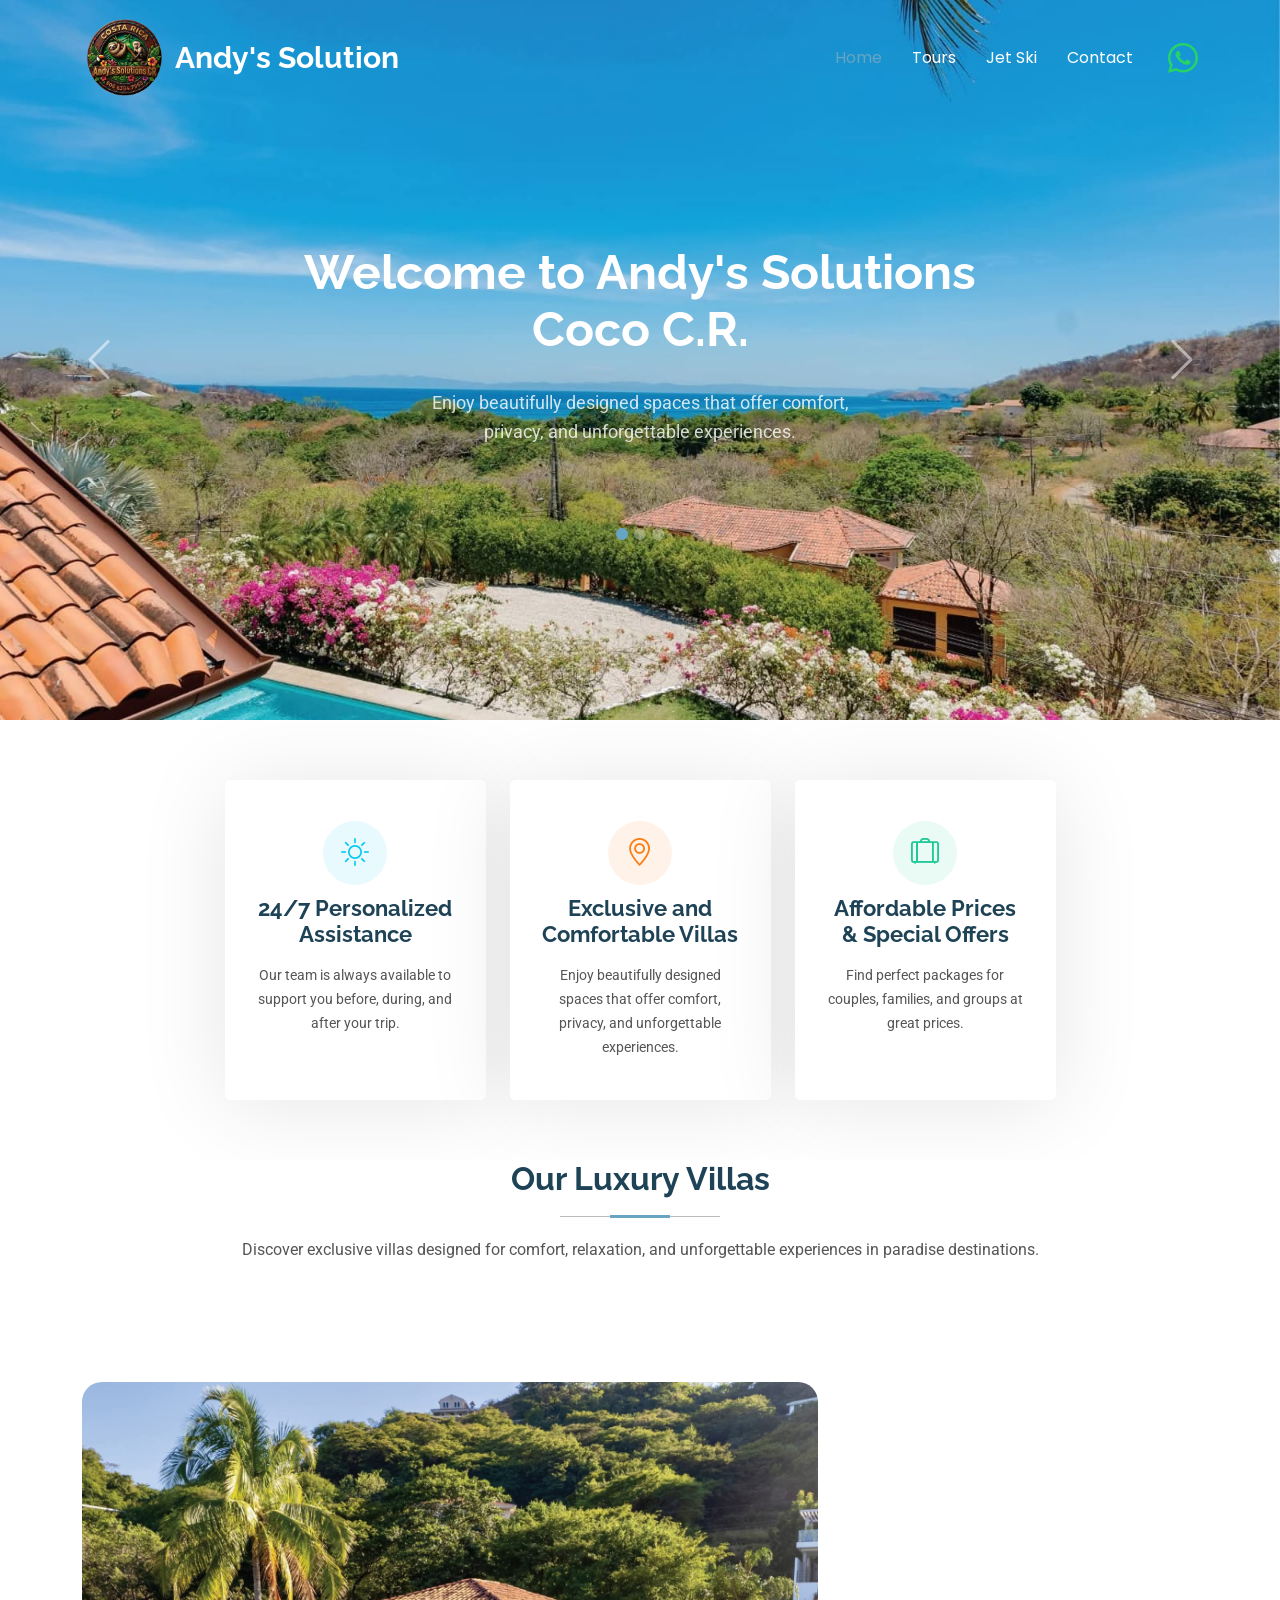
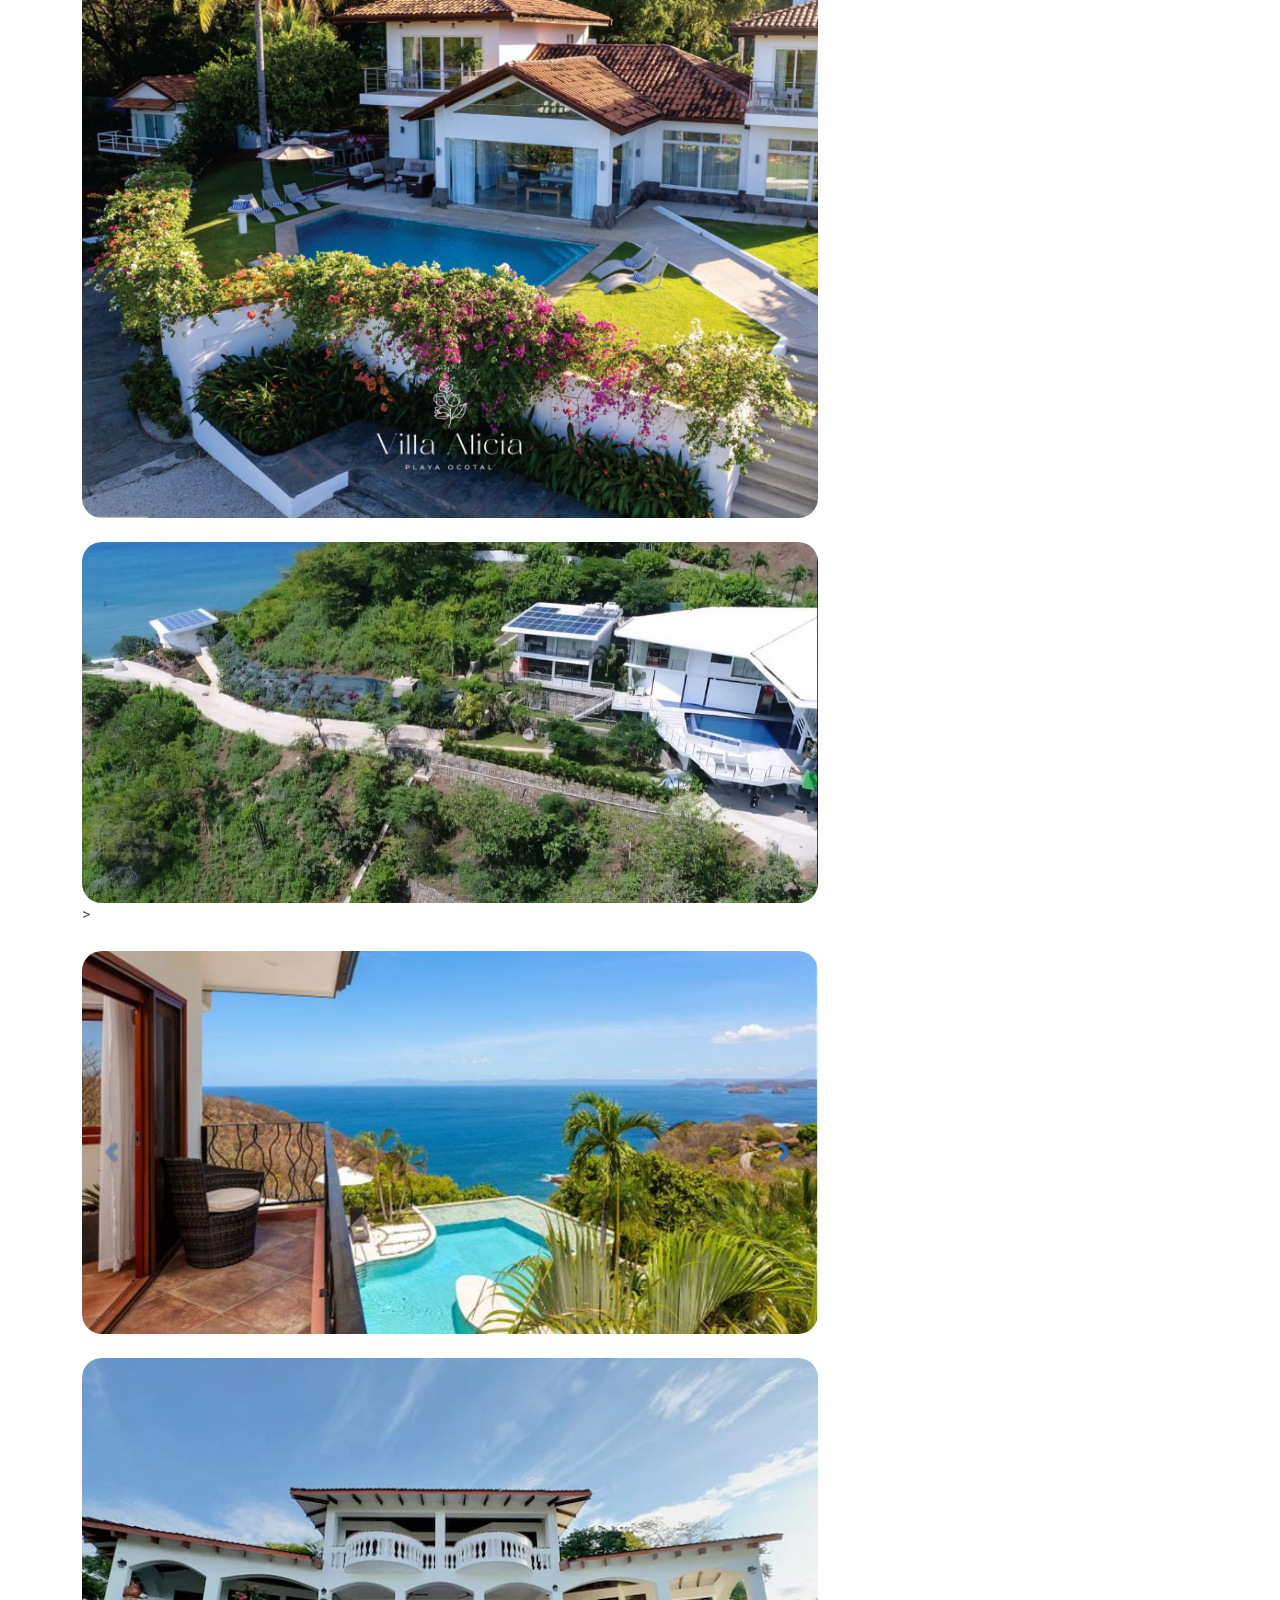
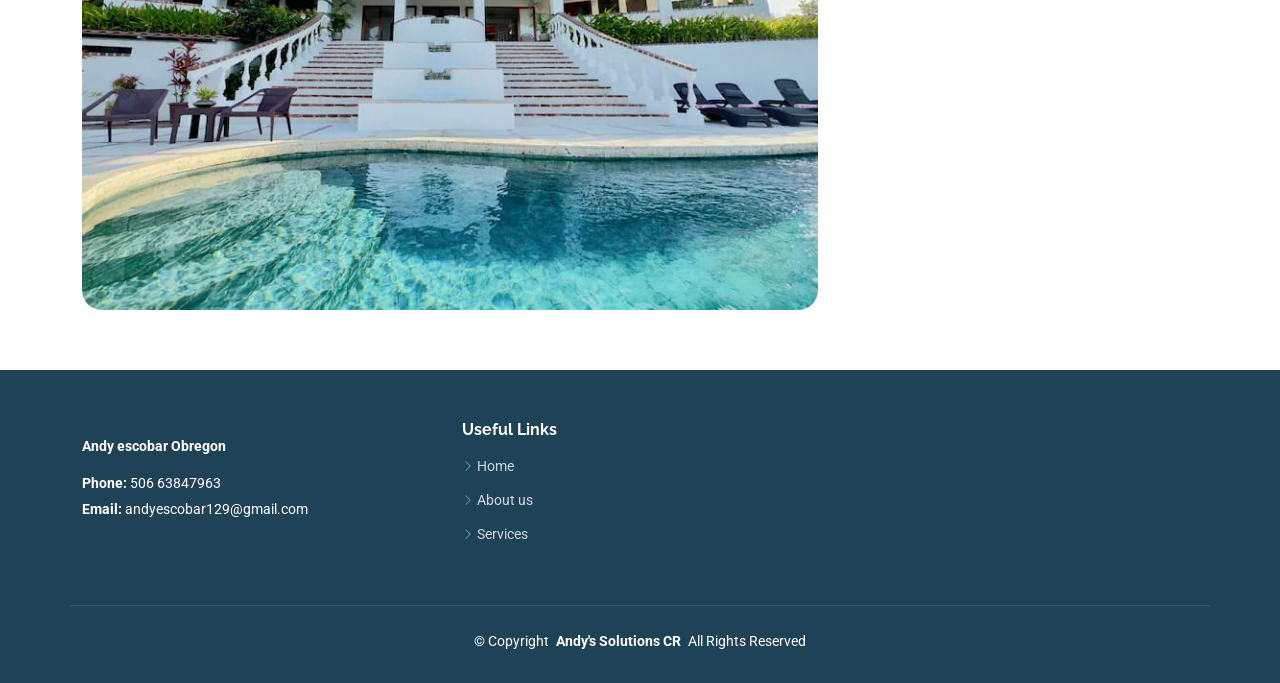
==== commit eaf4943b: "update" ====
--- a/Moderna/index.html
+++ b/Moderna/index.html
@@ -50,7 +50,7 @@
       <nav id="navmenu" class="navmenu">
       <ul>
         <li><a href="index.html" class="active">Home</a></li>
-       <!-- <li><a href="portfolio.html">Tours</a></li>-->
+        <li><a href="services.html">Tours</a></li>
         <!--<li><a href="services.html">Villas</a></li>-->
         <li><a href="services2.html">Jet Ski</a></li>
         <!-- <li><a href="about.html">About</a></li> -->
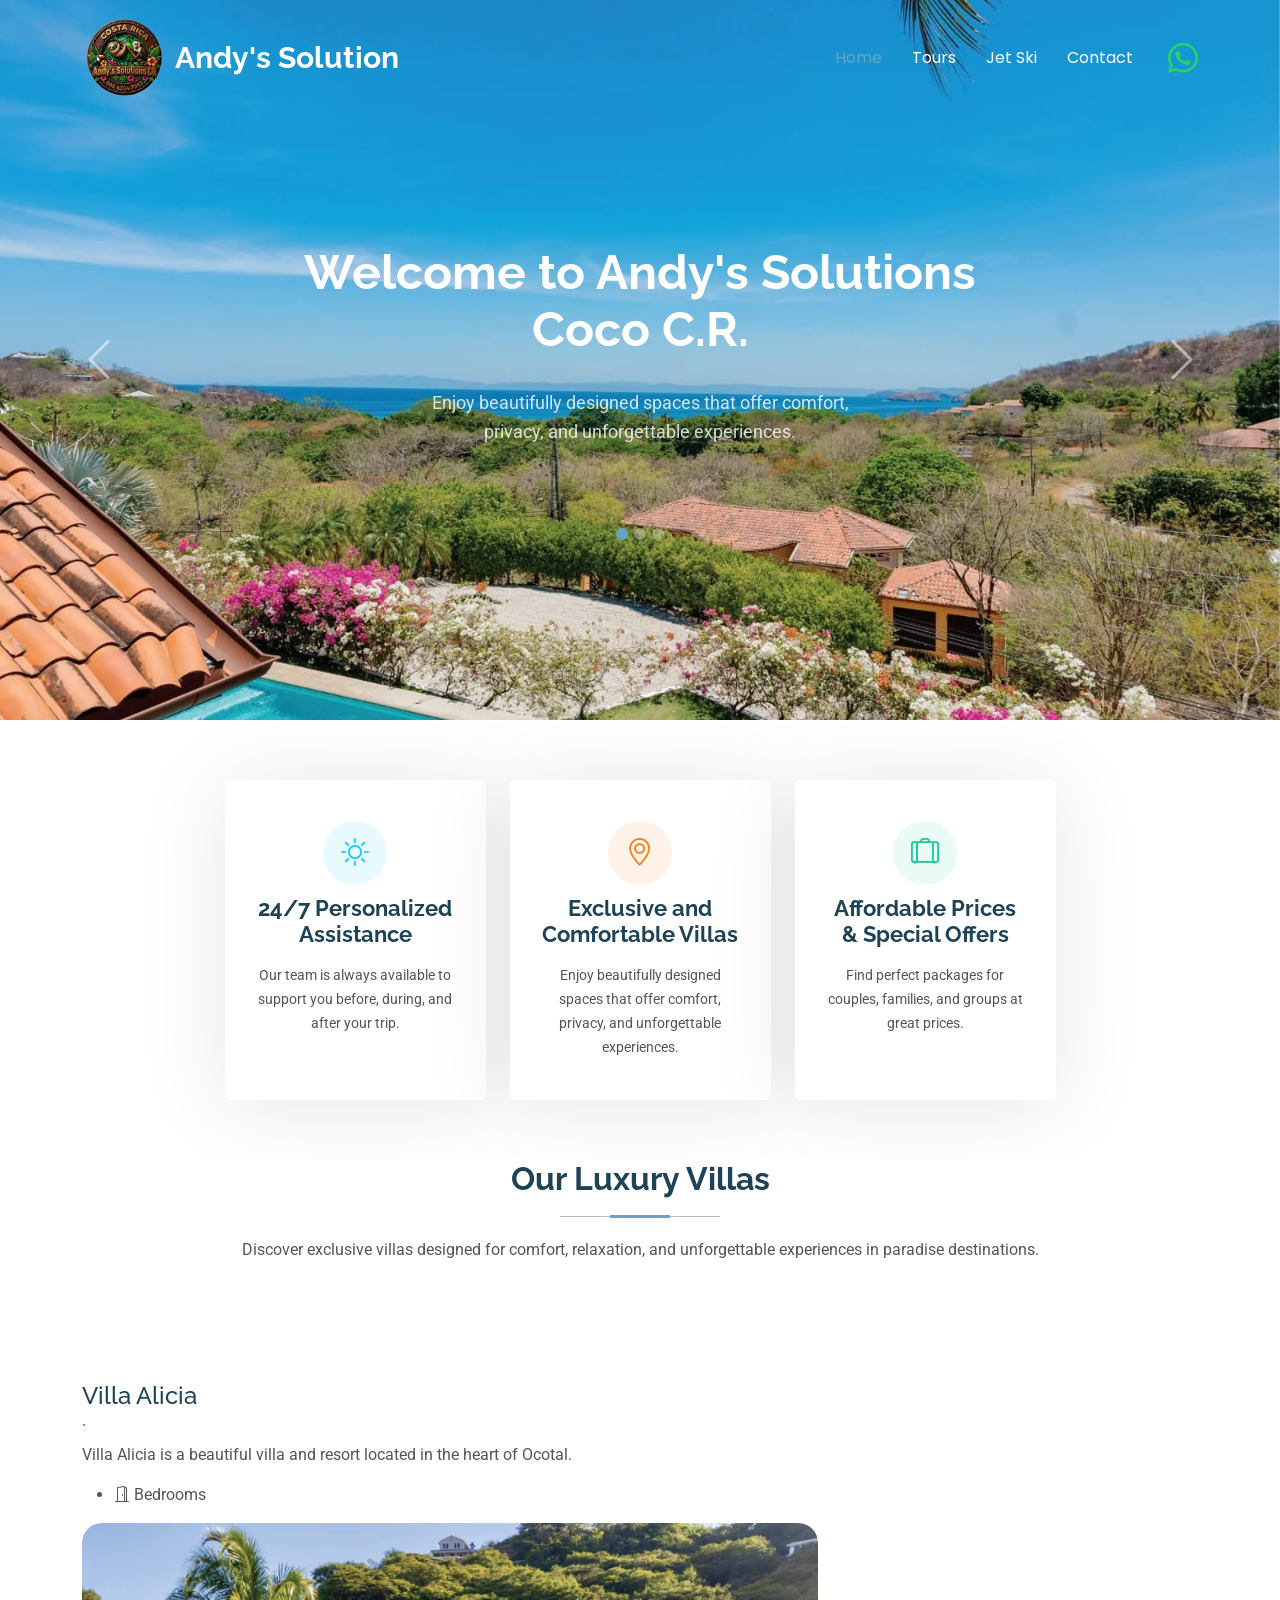
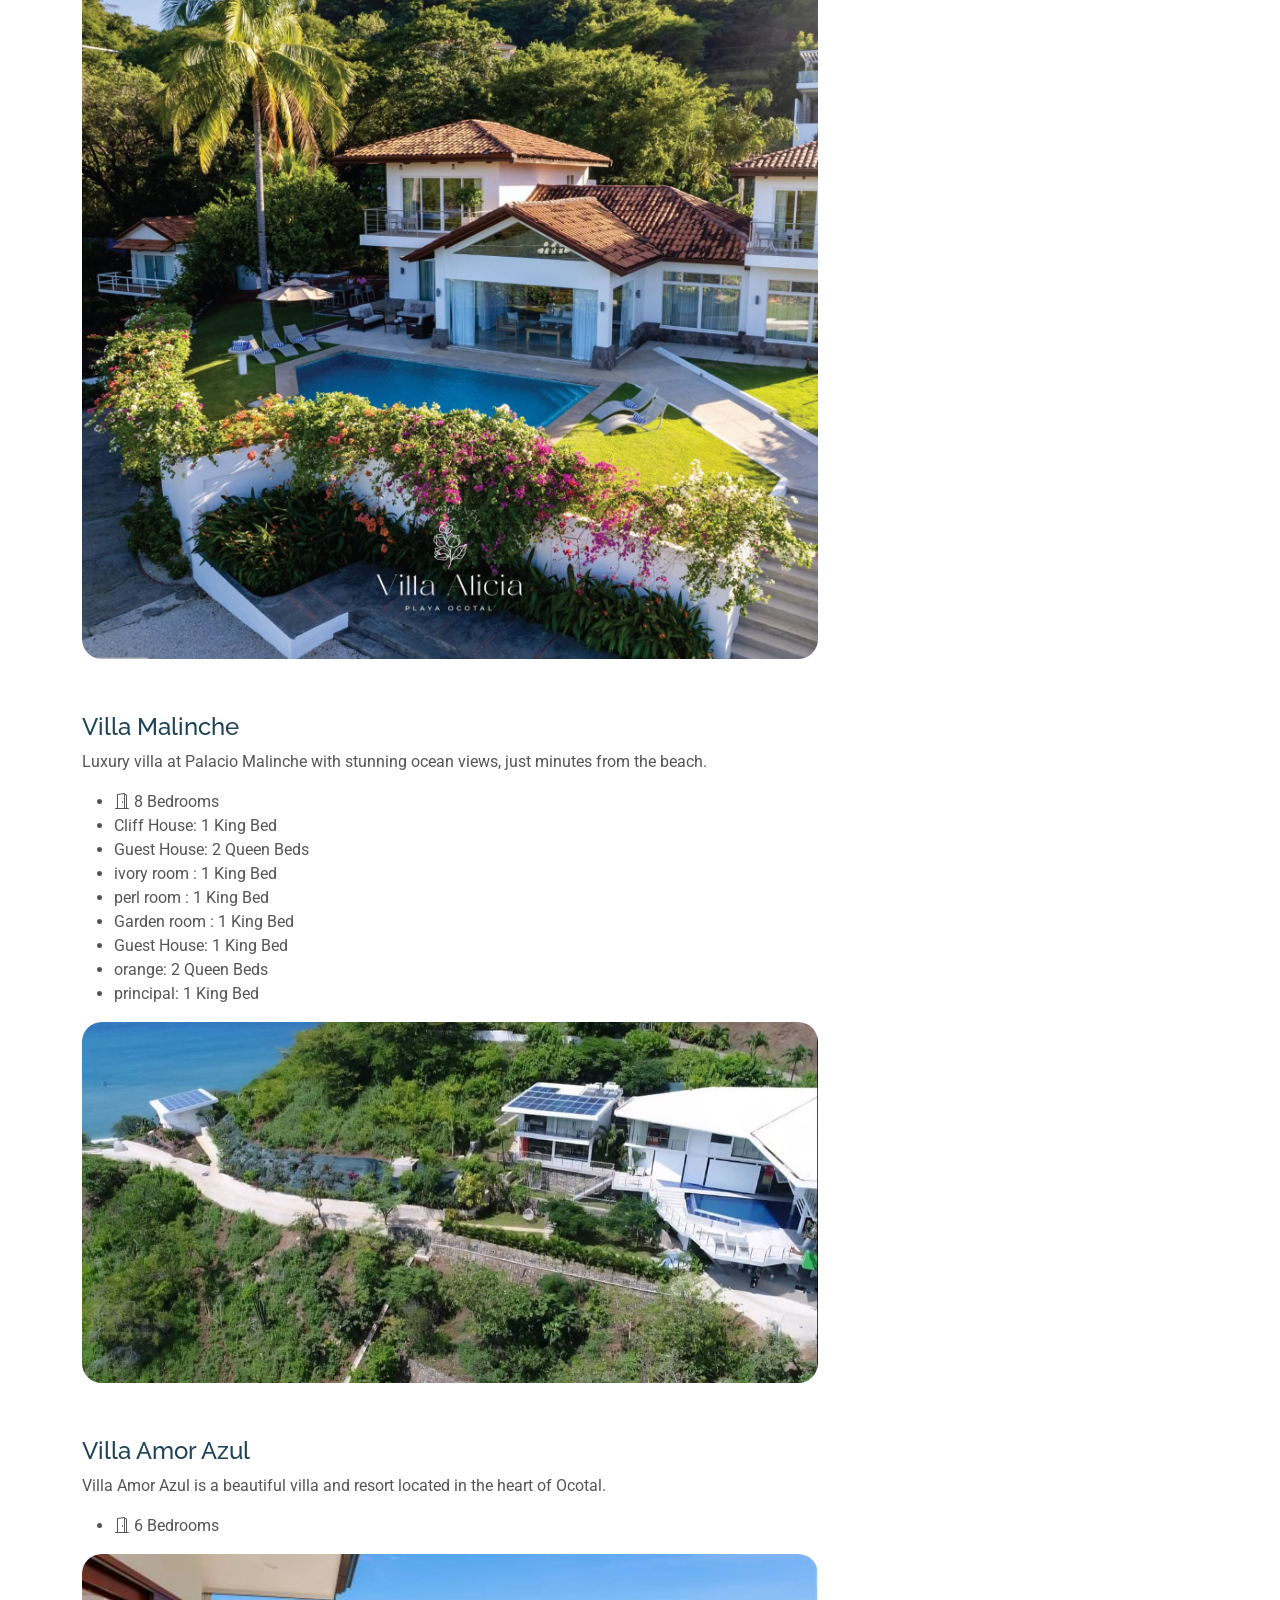
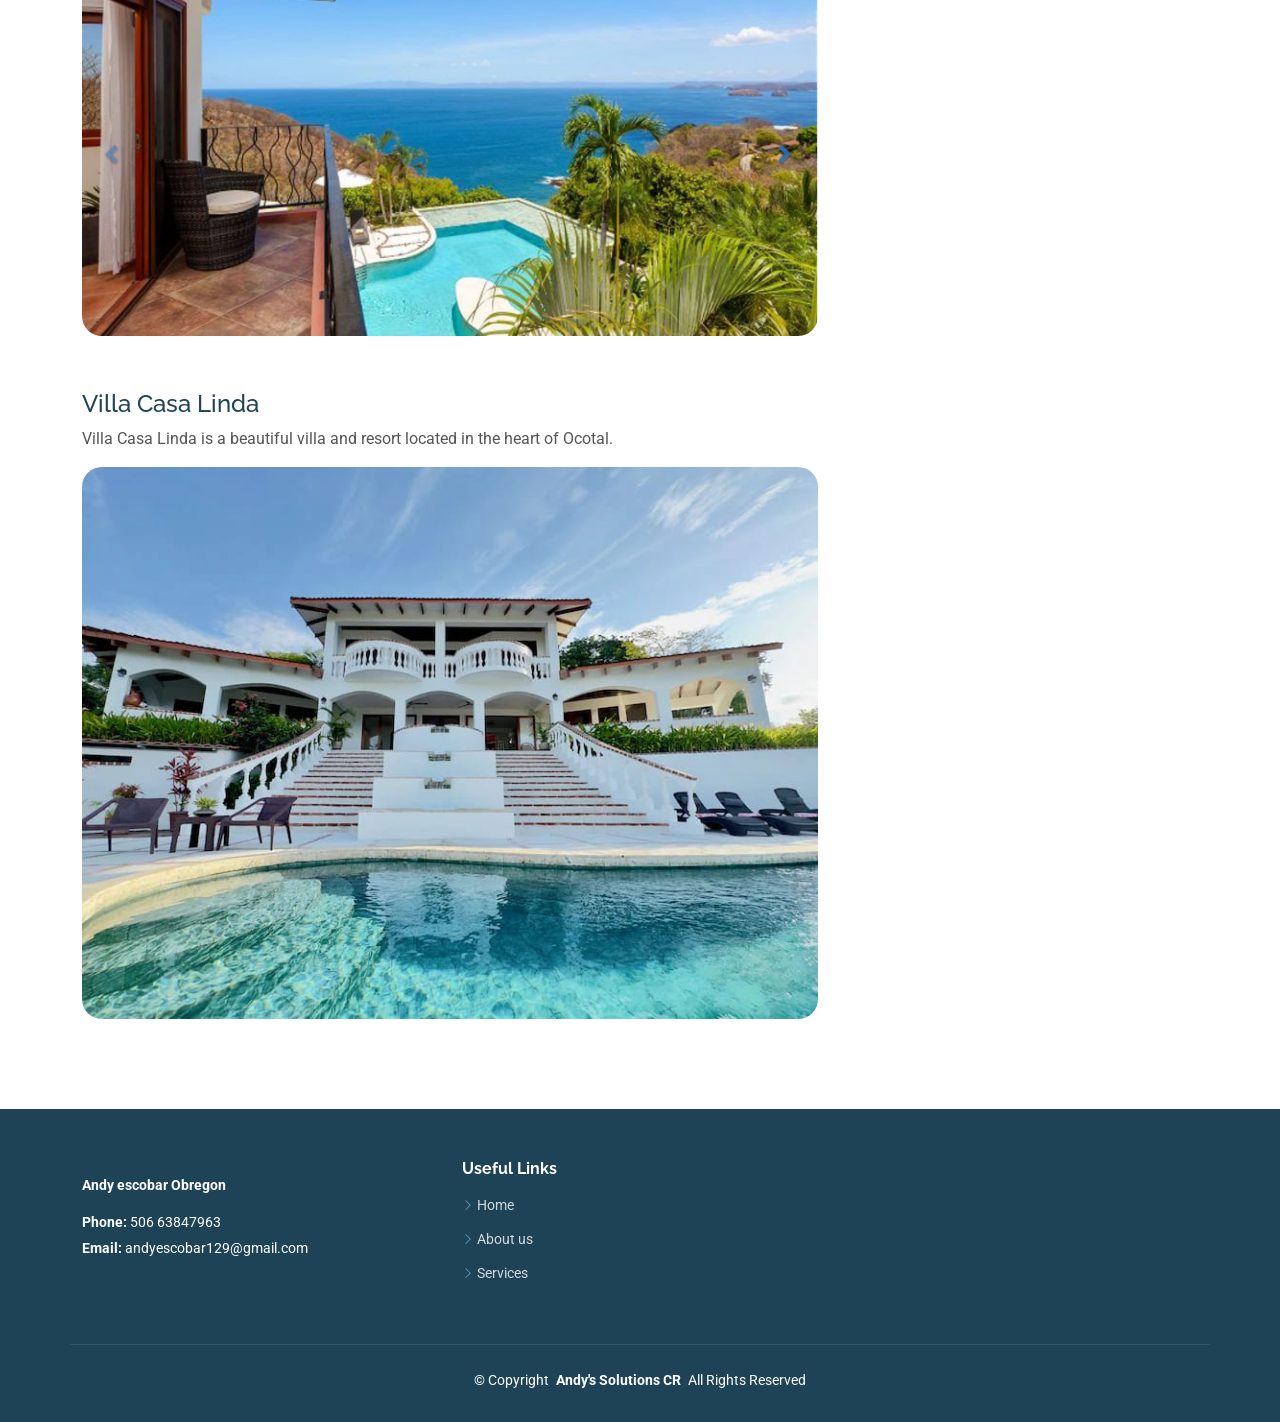
==== commit 27620cad: "update" ====
--- a/Moderna/index.html
+++ b/Moderna/index.html
@@ -23,6 +23,9 @@
   <link href="assets/vendor/aos/aos.css" rel="stylesheet">
   <link href="assets/vendor/glightbox/css/glightbox.min.css" rel="stylesheet">
   <link href="assets/vendor/swiper/swiper-bundle.min.css" rel="stylesheet">
+
+  <!-- Bootstrap Icons -->
+  <link rel="stylesheet" href="https://cdn.jsdelivr.net/npm/bootstrap-icons@1.11.3/font/bootstrap-icons.min.css">
 
   <!-- Main CSS File -->
   <link href="assets/css/main.css" rel="stylesheet">
@@ -193,11 +196,14 @@
           <div class="row gy-4 isotope-container" data-aos="fade-up" data-aos-delay="200">
 
             <div class="col-lg-8 col-md-8 col-12 portfolio-item isotope-item filter-app">
+               <h4>Villa Alicia</h4>`
+               <p>Villa Alicia is a beautiful villa and resort located in the heart of Ocotal.</p>
+               <ul class="villa-details">
+                <li><i class="bi bi-door-open"></i>  Bedrooms</li>
+                </ul>
               <div class="portfolio-content h-100">
-                <img src="assets/img/portfolio/al1.jpeg" class="img-fluid" alt="" mx-auto>
+                <img src="assets/img/portfolio/al1.jpeg" class="img-fluid">
                 <div class="portfolio-info">
-                  <h4>Villas Alicia</h4>
-                  <p>Villas Alicia is a beautiful villa and resort located in the heart of Ocotal.</p>
                   <a href="assets/img/portfolio/al2.jpg" title="VILLA ALICIA" data-gallery="villa-alicia" class="glightbox preview-link"><i class="bi bi-zoom-in"></i></a>
                   <a href="assets/img/portfolio/al3.jpg" title="VILLA ALICIA" data-gallery="villa-alicia" class="glightbox preview-link"><i class="bi bi-zoom-in"></i></a>
                   <a href="assets/img/portfolio/al4.jpg" title="VILLA ALICIA" data-gallery="villa-alicia" class="glightbox preview-link"><i class="bi bi-zoom-in"></i></a>
@@ -205,53 +211,65 @@
                   <a href="assets/img/portfolio/al.jpg" title="VILLA ALICIA" data-gallery="villa-alicia" class="glightbox preview-link"><i class="bi bi-zoom-in"></i></a>
                   <a href="assets/img/portfolio/al7.jpg" title="VILLA ALICIA" data-gallery="villa-alicia" class="glightbox preview-link"><i class="bi bi-zoom-in"></i></a>
                   <a href="assets/img/portfolio/al8.jpg" title="VILLA ALICIA" data-gallery="villa-alicia" class="glightbox preview-link"><i class="bi bi-zoom-in"></i></a>
-                  <a href="portfolio-details.html" title="More Details" class="details-link"><i class="bi bi-link-45deg"></i></a>
-                  <a href="portfolio-details.html" title="More Details" class="details-link"><i class="bi bi-link-45deg"></i></a>
                 </div>
               </div>
             </div><!-- End Portfolio Item -->
 
             <div class="col-lg-8 col-md-8 col-12 mx-auto portfolio-item isotope-item filter-app">
+               <h4>Villa Malinche</h4>
+                <p>Luxury villa at Palacio Malinche with stunning ocean views, just minutes from the beach.</p>
+                 <ul class="villa-details">
+                <li><i class="bi bi-door-open"></i> 8 Bedrooms</li>
+                      <li>Cliff House: 1 King Bed</li>
+                      <li>Guest House: 2 Queen Beds</li>
+                      <li>ivory room : 1 King Bed</li>
+                      <li>perl room : 1 King Bed</li>
+                      <li>Garden room : 1 King Bed</li>
+                      <li>Guest House: 1 King Bed</li>
+                      <li>orange: 2 Queen Beds</li>
+                      <li> principal: 1 King Bed</li>
+                </ul>
               <div class="portfolio-content h-100">
-                <img src="assets/img/portfolio/A3.jpeg" class="img-fluid"   alt=""> >
+                <img src="assets/img/portfolio/A3.jpeg" class="img-fluid"> 
                 <div class="portfolio-info">
-                  <h4>Playa Ocotal</h4>
-                  <p>Playa Ocotal is a beautiful beach located on the coast of the region.</p>
-                  <a href="assets/img/portfolio/I5.jpeg" title="Playa Ocotal" data-gallery="villa-ocotal" class="glightbox preview-link"><i class="bi bi-zoom-in"></i></a>
-                 <a href="assets/img/portfolio/I1.jpeg" title="Playa Ocotal" data-gallery="villa-ocotal" class="glightbox preview-link"><i class="bi bi-zoom-in"></i></a>
-                 <a href="assets/img/portfolio/I2.jpeg" title="Playa Ocotal" data-gallery="villa-ocotal" class="glightbox preview-link"><i class="bi bi-zoom-in"></i></a>
-                 <a href="assets/img/portfolio/I6.jpeg" title="Playa Ocotal" data-gallery="villa-ocotal" class="glightbox preview-link"><i class="bi bi-zoom-in"></i></a>
-                 <a href="assets/img/portfolio/o.jpg" title="Playa Ocotal" data-gallery="villa-ocotal" class="glightbox preview-link"><i class="bi bi-zoom-in"></i></a>
-                 <a href="portfolio-details.html" title="More Details" class="details-link"><i class="bi bi-link-45deg"></i></a>
+                  <a href="assets/img/portfolio/I5.jpeg" title="Villa Malinche" data-gallery="Villa-Malinche" class="glightbox preview-link"><i class="bi bi-zoom-in"></i></a>
+                 <a href="assets/img/portfolio/I1.jpeg" title="Villa Malinche" data-gallery="Villa-Malinche" class="glightbox preview-link"><i class="bi bi-zoom-in"></i></a>
+                 <a href="assets/img/portfolio/I2.jpeg" title="Villa Malinche" data-gallery="Villa-Malinche" class="glightbox preview-link"><i class="bi bi-zoom-in"></i></a>
+                 <a href="assets/img/portfolio/I6.jpeg" title="Villa Malinche" data-gallery="Villa-Malinche" class="glightbox preview-link"><i class="bi bi-zoom-in"></i></a>
+                 <a href="assets/img/portfolio/o.jpg" title="Villa Malinche" data-gallery="Villa-Malinche" class="glightbox preview-link"><i class="bi bi-zoom-in"></i></a>
                 </div>
               </div>
             </div><!-- End Portfolio Item -->
             
             <div class="col-lg-8 col-md-8 col-12 portfolio-item isotope-item filter-app">
+               <h4>Villa Amor Azul</h4>
+               <p>Villa Amor Azul is a beautiful villa and resort located in the heart of Ocotal.</p>
+                 <ul class="villa-details">
+                <li><i class="bi bi-door-open"></i> 6 Bedrooms</li>
+                </ul>
+
               <div class="portfolio-content h-100">
                 <img src="assets/img/portfolio/A8.jpeg" class="img-fluid" alt="">
                 <div class="portfolio-info">
-                  <h4>Villas Amor Azul</h4>
-                  <p>Villas Amor Azul is a beautiful villa and resort located in the heart of Ocotal.</p>
                   <a href="assets/img/portfolio/AM1.jpeg" title="VILLA AMOR AZUL" data-gallery="villa-amor-azul" class="glightbox preview-link"><i class="bi bi-zoom-in"></i></a>
                   <a href="assets/img/portfolio/am2.jpeg" title="VILLA AMOR AZUL" data-gallery="villa-amor-azul" class="glightbox preview-link"><i class="bi bi-zoom-in"></i></a>
                   <a href="assets/img/portfolio/am3.jpeg" title="VILLA AMOR AZUL" data-gallery="villa-amor-azul" class="glightbox preview-link"><i class="bi bi-zoom-in"></i></a>
                   <a href="assets/img/portfolio/ame.jpeg" title="VILLA AMOR AZUL" data-gallery="villa-amor-azul" class="glightbox preview-link"><i class="bi bi-zoom-in"></i></a>
                   <a href="assets/img/portfolio/am4.jpeg" title="VILLA AMOR AZUL" data-gallery="villa-amor-azul" class="glightbox preview-link"><i class="bi bi-zoom-in"></i></a>
                   <a href="assets/img/portfolio/AM.jpg" title="VILLA AMOR AZUL" data-gallery="villa-amor-azul" class="glightbox preview-link"><i class="bi bi-zoom-in"></i></a>
-                  <a href="portfolio-details.html" title="More Details" class="details-link"><i class="bi bi-link-45deg"></i></a>
-                  <a href="portfolio-details.html" title="More Details" class="details-link"><i class="bi bi-link-45deg"></i></a>
+                
                 </div>
               </div>
-            </div><!-- End Portfolio Item -->
-
+            </div>
+            
+           
             <div class="col-lg-8 col-md-8 col-12 portfolio-item isotope-item filter-app">
+            <h4>Villa Casa Linda</h4>
+            <p>Villa Casa Linda is a beautiful villa and resort located in the heart of Ocotal.</p>
               <div class="portfolio-content h-100">
                 <img src="assets/img/portfolio/c1.jpg" class="img-fluid" alt="">
                 <div class="portfolio-info">
-                  <h4>Villas Casa Linda</h4>
-                  <p>Villas Casa Linda is a beautiful villa and resort located in the heart of Ocotal.</p>
-                  <a href="assets/img/portfolio/C.jpg" title="VILLA CASA LINDA" data-gallery="villa-casa-linda" class="glightbox preview-link"><i class="bi bi-zoom-in"></i></a>
+                  <a href="assets/img/portfolio/C.jpg"   data-title="Villas Casa Linda" data-gallery="villa-casa-linda" class="glightbox preview-link"><i class="bi bi-zoom-in"></i></a>
 
                 </div>
               </div>
@@ -352,6 +370,7 @@
   <script src="assets/vendor/waypoints/noframework.waypoints.js"></script>
   <script src="assets/vendor/imagesloaded/imagesloaded.pkgd.min.js"></script>
   <script src="assets/vendor/isotope-layout/isotope.pkgd.min.js"></script>
+  
 
   <!-- Main JS File -->
   <script src="assets/js/main.js"></script>
--- a/Moderna/assets/css/main.css
+++ b/Moderna/assets/css/main.css
@@ -1945,7 +1945,7 @@
 
 .portfolio .portfolio-content .portfolio-info {
   opacity: 0;
-  position: absolute;
+  position: static;
   inset: 0;
   z-index: 3;
   transition: all ease-in-out 0.3s;
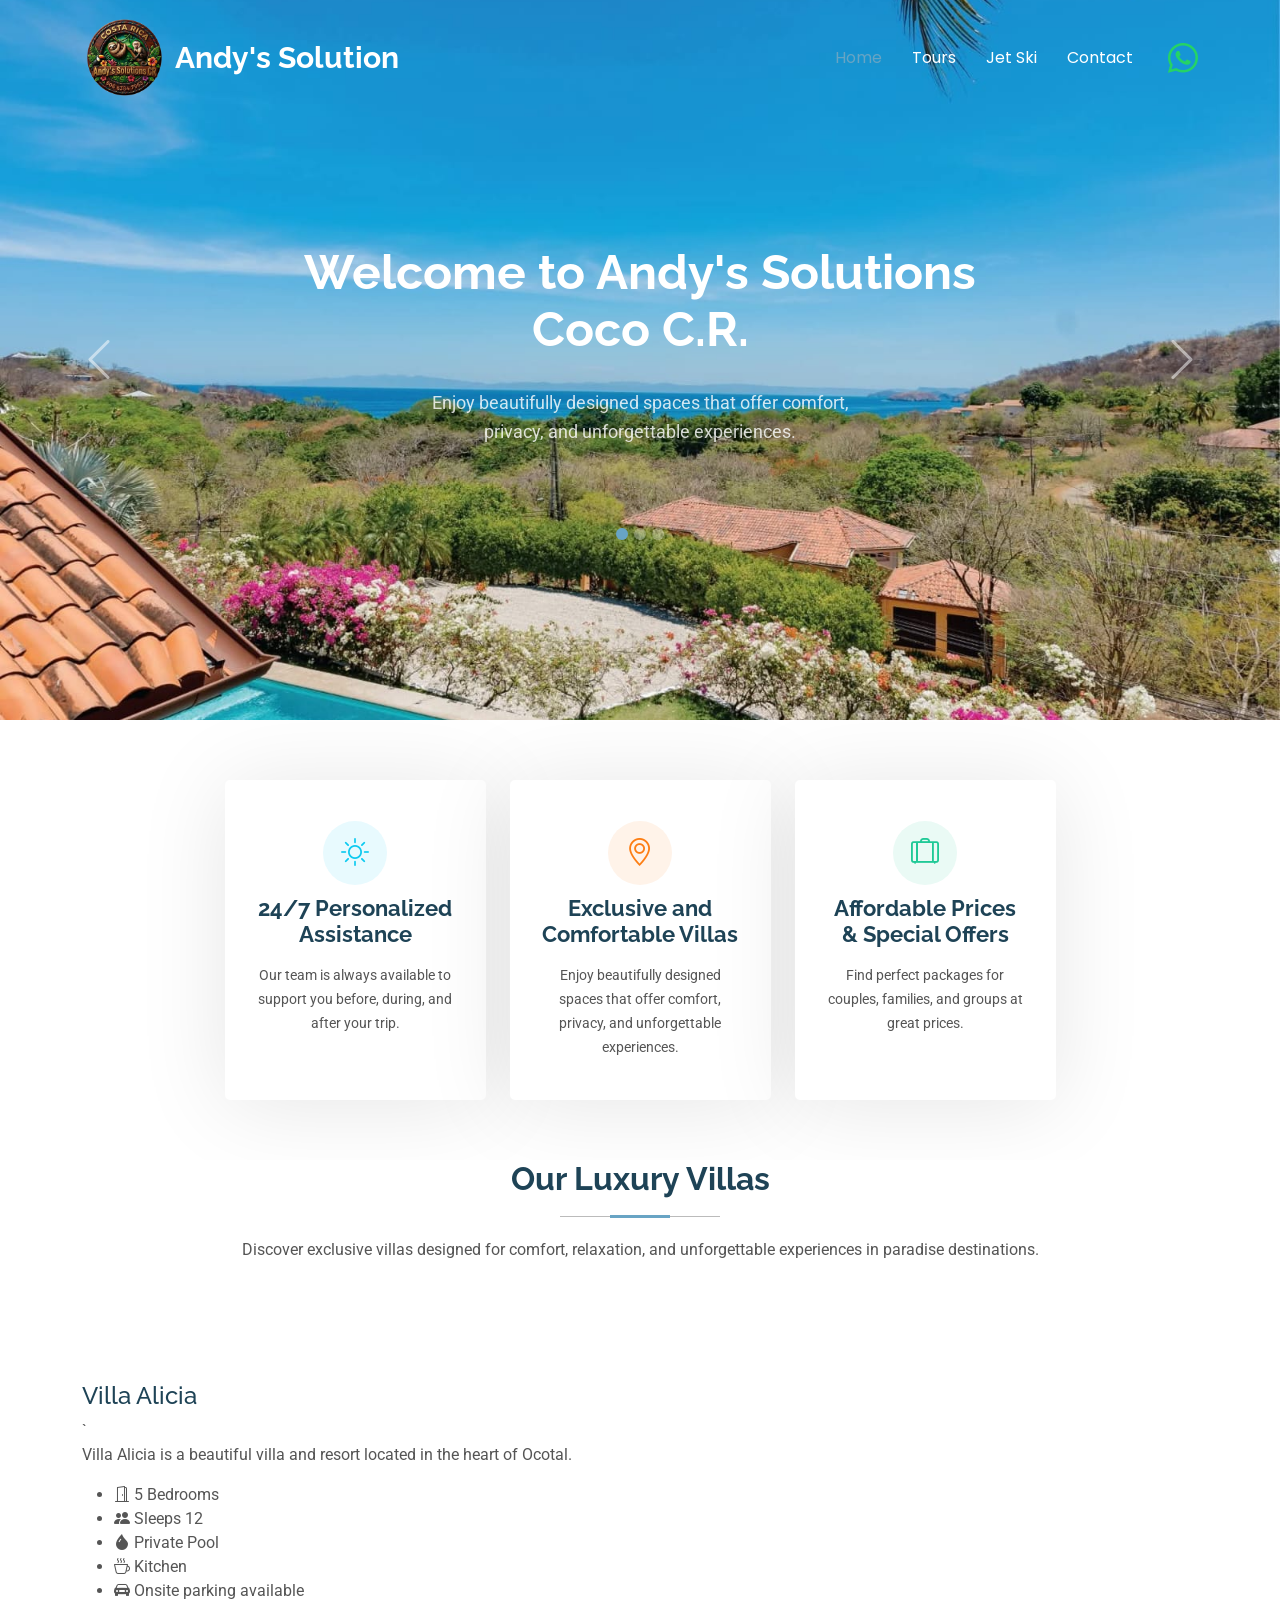
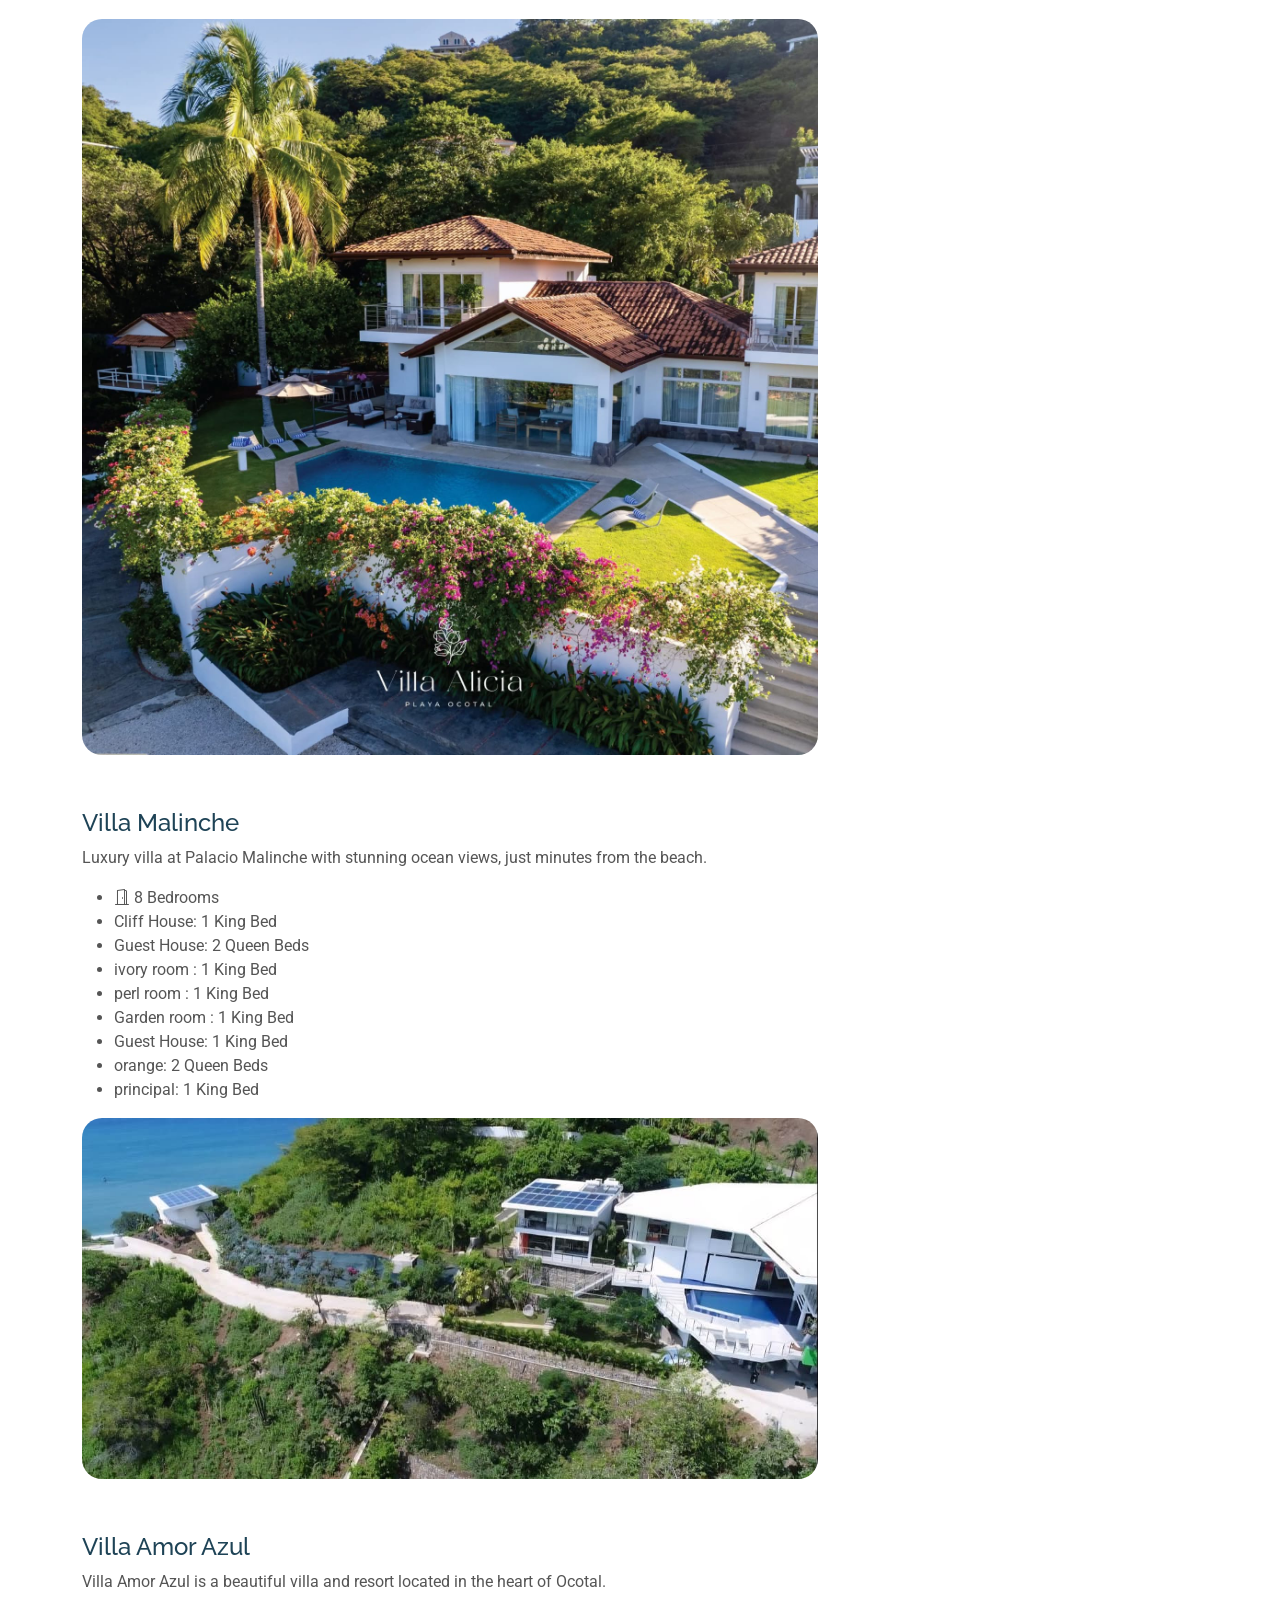
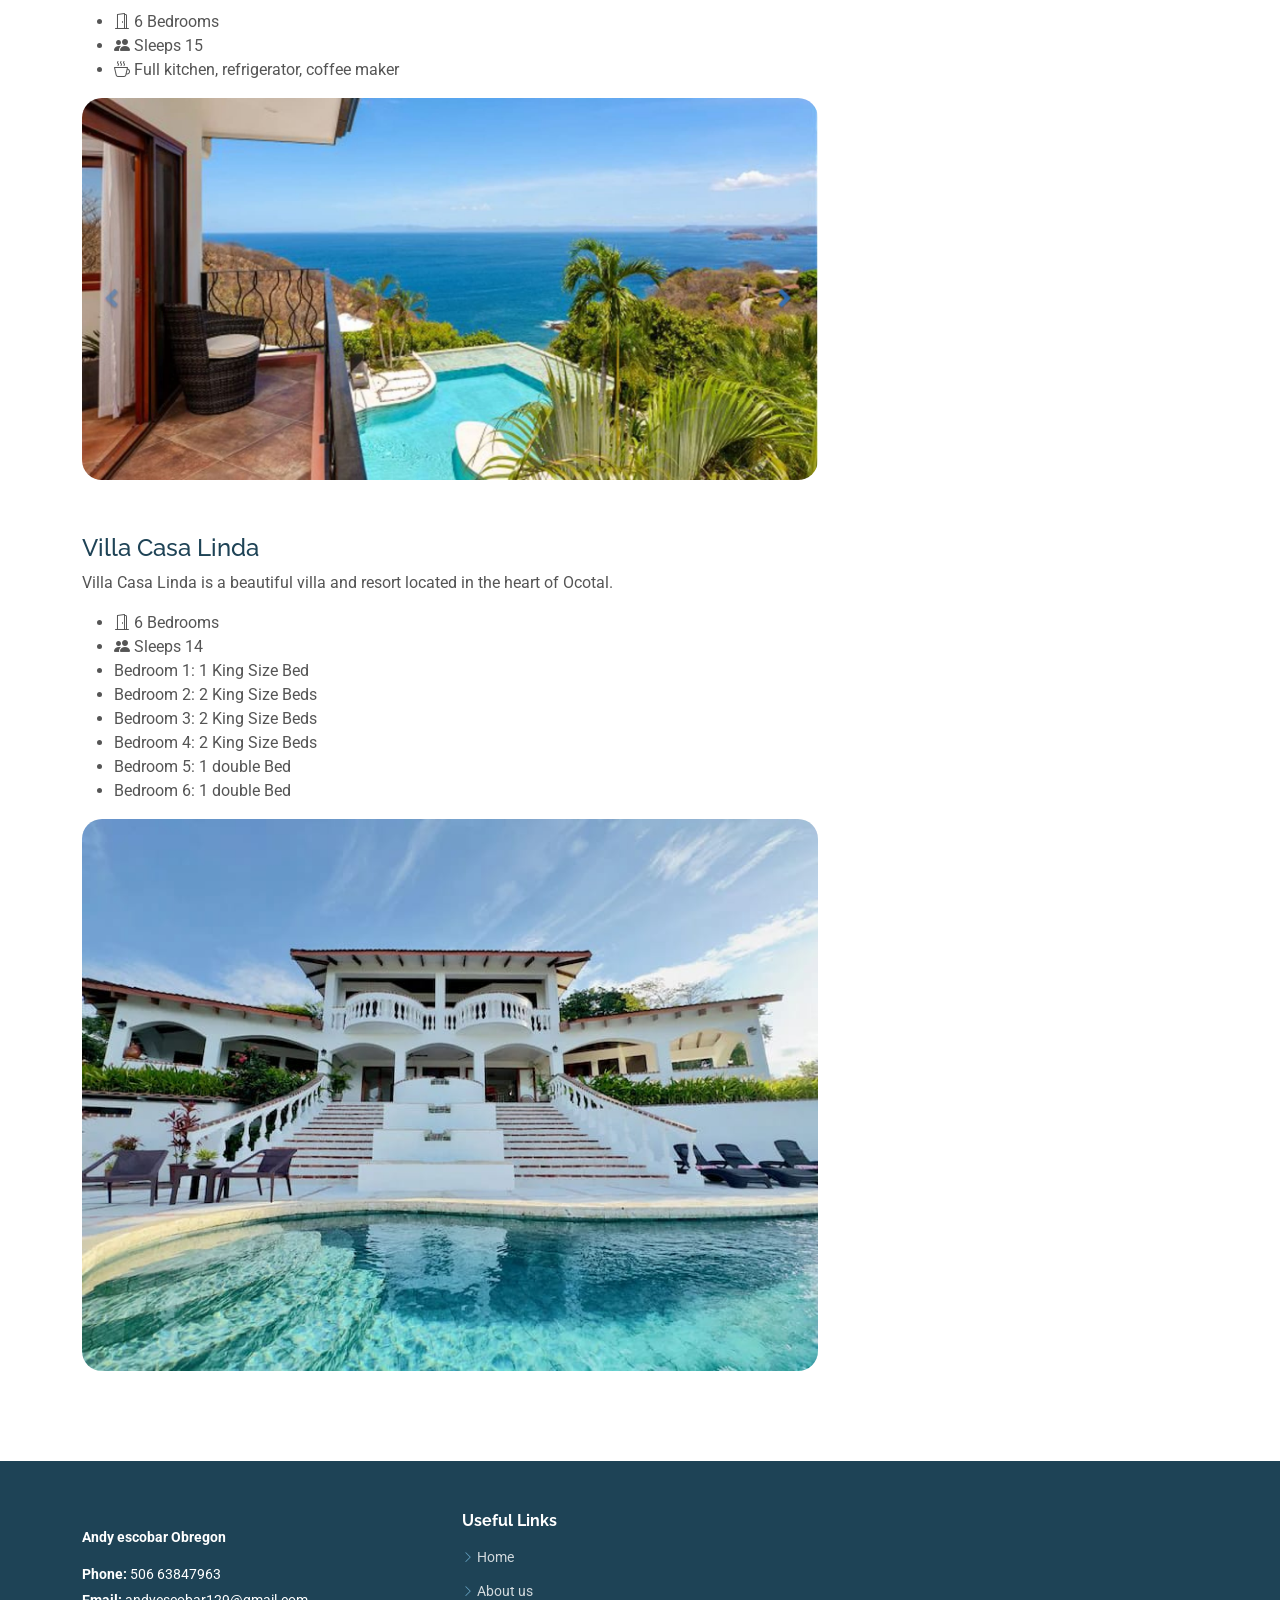
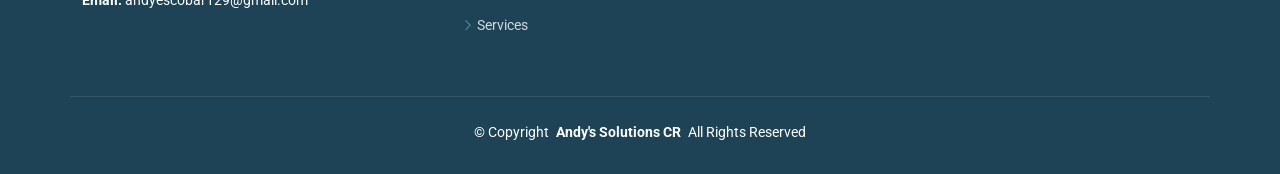
==== commit e36114fd: "update" ====
--- a/Moderna/index.html
+++ b/Moderna/index.html
@@ -199,7 +199,12 @@
                <h4>Villa Alicia</h4>`
                <p>Villa Alicia is a beautiful villa and resort located in the heart of Ocotal.</p>
                <ul class="villa-details">
-                <li><i class="bi bi-door-open"></i>  Bedrooms</li>
+                <li><i class="bi bi-door-open"></i> 5 Bedrooms</li>
+                <li><i class="bi-people-fill"></i> Sleeps 12</li>
+                <li><i class="bi-droplet-fill"></i> Private Pool</li>
+                <li><i class="bi-cup-hot"></i> Kitchen</li>
+                <li><i class="bi-car-front-fill"></i> Onsite parking available</li>
+                
                 </ul>
               <div class="portfolio-content h-100">
                 <img src="assets/img/portfolio/al1.jpeg" class="img-fluid">
@@ -211,6 +216,11 @@
                   <a href="assets/img/portfolio/al.jpg" title="VILLA ALICIA" data-gallery="villa-alicia" class="glightbox preview-link"><i class="bi bi-zoom-in"></i></a>
                   <a href="assets/img/portfolio/al7.jpg" title="VILLA ALICIA" data-gallery="villa-alicia" class="glightbox preview-link"><i class="bi bi-zoom-in"></i></a>
                   <a href="assets/img/portfolio/al8.jpg" title="VILLA ALICIA" data-gallery="villa-alicia" class="glightbox preview-link"><i class="bi bi-zoom-in"></i></a>
+                  <a href="assets/img/portfolio/cs1.jpeg" title="VILLA ALICIA" data-gallery="villa-alicia" class="glightbox preview-link"><i class="bi bi-zoom-in"></i></a>
+                  <a href="assets/img/portfolio/cs2.jpeg" title="VILLA ALICIA" data-gallery="villa-alicia" class="glightbox preview-link"><i class="bi bi-zoom-in"></i></a>
+                  <a href="assets/img/portfolio/cs3.jpeg" title="VILLA ALICIA" data-gallery="villa-alicia" class="glightbox preview-link"><i class="bi bi-zoom-in"></i></a>
+                  <a href="assets/img/portfolio/cs4.jpeg" title="VILLA ALICIA" data-gallery="villa-alicia" class="glightbox preview-link"><i class="bi bi-zoom-in"></i></a>
+
                 </div>
               </div>
             </div><!-- End Portfolio Item -->
@@ -237,6 +247,12 @@
                  <a href="assets/img/portfolio/I2.jpeg" title="Villa Malinche" data-gallery="Villa-Malinche" class="glightbox preview-link"><i class="bi bi-zoom-in"></i></a>
                  <a href="assets/img/portfolio/I6.jpeg" title="Villa Malinche" data-gallery="Villa-Malinche" class="glightbox preview-link"><i class="bi bi-zoom-in"></i></a>
                  <a href="assets/img/portfolio/o.jpg" title="Villa Malinche" data-gallery="Villa-Malinche" class="glightbox preview-link"><i class="bi bi-zoom-in"></i></a>
+                 <a href="assets/img/portfolio/ma1.jpeg" title="Villa Malinche" data-gallery="Villa-Malinche" class="glightbox preview-link"><i class="bi bi-zoom-in"></i></a>
+                 <a href="assets/img/portfolio/ma2.jpeg" title="Villa Malinche" data-gallery="Villa-Malinche" class="glightbox preview-link"><i class="bi bi-zoom-in"></i></a>
+                 <a href="assets/img/portfolio/ma3.jpeg" title="Villa Malinche" data-gallery="Villa-Malinche" class="glightbox preview-link"><i class="bi bi-zoom-in"></i></a>
+                 
+
+
                 </div>
               </div>
             </div><!-- End Portfolio Item -->
@@ -246,6 +262,10 @@
                <p>Villa Amor Azul is a beautiful villa and resort located in the heart of Ocotal.</p>
                  <ul class="villa-details">
                 <li><i class="bi bi-door-open"></i> 6 Bedrooms</li>
+                <li><i class="bi-people-fill"></i> Sleeps 15</li>
+                <li><i class="bi-cup-hot"></i> Full kitchen, refrigerator, coffee maker</li>
+
+
                 </ul>
 
               <div class="portfolio-content h-100">
@@ -257,7 +277,8 @@
                   <a href="assets/img/portfolio/ame.jpeg" title="VILLA AMOR AZUL" data-gallery="villa-amor-azul" class="glightbox preview-link"><i class="bi bi-zoom-in"></i></a>
                   <a href="assets/img/portfolio/am4.jpeg" title="VILLA AMOR AZUL" data-gallery="villa-amor-azul" class="glightbox preview-link"><i class="bi bi-zoom-in"></i></a>
                   <a href="assets/img/portfolio/AM.jpg" title="VILLA AMOR AZUL" data-gallery="villa-amor-azul" class="glightbox preview-link"><i class="bi bi-zoom-in"></i></a>
-                
+                  <a href="assets/img/portfolio/va1.jpg" title="VILLA AMOR AZUL" data-gallery="villa-amor-azul" class="glightbox preview-link"><i class="bi bi-zoom-in"></i></a>
+                  <a href="assets/img/portfolio/vm2.jpg" title="VILLA AMOR AZUL" data-gallery="villa-amor-azul" class="glightbox preview-link"><i class="bi bi-zoom-in"></i></a>
                 </div>
               </div>
             </div>
@@ -266,10 +287,37 @@
             <div class="col-lg-8 col-md-8 col-12 portfolio-item isotope-item filter-app">
             <h4>Villa Casa Linda</h4>
             <p>Villa Casa Linda is a beautiful villa and resort located in the heart of Ocotal.</p>
+
+              <ul class="villa-details">
+                <li><i class="bi bi-door-open"></i> 6 Bedrooms</li>
+                <li><i class="bi-people-fill"></i> Sleeps 14</li>
+                <li>Bedroom 1: 1 King Size Bed</li>
+                <li>Bedroom 2: 2 King Size Beds</li>
+                <li>Bedroom 3: 2 King Size Beds</li>
+                <li>Bedroom 4: 2 King Size Beds</li>
+                <li>Bedroom 5: 1 double Bed</li>
+                <li>Bedroom 6: 1 double Bed</li>
+                </ul>
+            
               <div class="portfolio-content h-100">
                 <img src="assets/img/portfolio/c1.jpg" class="img-fluid" alt="">
                 <div class="portfolio-info">
                   <a href="assets/img/portfolio/C.jpg"   data-title="Villas Casa Linda" data-gallery="villa-casa-linda" class="glightbox preview-link"><i class="bi bi-zoom-in"></i></a>
+                  <a href="assets/img/portfolio/sc1.jpeg"   data-title="Villas Casa Linda" data-gallery="villa-casa-linda" class="glightbox preview-link"><i class="bi bi-zoom-in"></i></a>
+                  <a href="assets/img/portfolio/c2.jpeg"   data-title="Villas Casa Linda" data-gallery="villa-casa-linda" class="glightbox preview-link"><i class="bi bi-zoom-in"></i></a>
+                  <a href="assets/img/portfolio/c3.jpeg"   data-title="Villas Casa Linda" data-gallery="villa-casa-linda" class="glightbox preview-link"><i class="bi bi-zoom-in"></i></a>
+                  <a href="assets/img/portfolio/c5.jpeg"   data-title="Villas Casa Linda" data-gallery="villa-casa-linda" class="glightbox preview-link"><i class="bi bi-zoom-in"></i></a>
+                  <a href="assets/img/portfolio/c6.jpeg"   data-title="Villas Casa Linda" data-gallery="villa-casa-linda" class="glightbox preview-link"><i class="bi bi-zoom-in"></i></a>
+                  <a href="assets/img/portfolio/c7.jpeg"   data-title="Villas Casa Linda" data-gallery="villa-casa-linda" class="glightbox preview-link"><i class="bi bi-zoom-in"></i></a>
+                  <a href="assets/img/portfolio/c8.jpeg"   data-title="Villas Casa Linda" data-gallery="villa-casa-linda" class="glightbox preview-link"><i class="bi bi-zoom-in"></i></a>
+                  <a href="assets/img/portfolio/c9.jpeg"   data-title="Villas Casa Linda" data-gallery="villa-casa-linda" class="glightbox preview-link"><i class="bi bi-zoom-in"></i></a>
+                  <a href="assets/img/portfolio/c10.jpeg"   data-title="Villas Casa Linda" data-gallery="villa-casa-linda" class="glightbox preview-link"><i class="bi bi-zoom-in"></i></a>
+                  <a href="assets/img/portfolio/c11.jpeg"   data-title="Villas Casa Linda" data-gallery="villa-casa-linda" class="glightbox preview-link"><i class="bi bi-zoom-in"></i></a>
+                  <a href="assets/img/portfolio/c12.jpeg"   data-title="Villas Casa Linda" data-gallery="villa-casa-linda" class="glightbox preview-link"><i class="bi bi-zoom-in"></i></a>
+                  <a href="assets/img/portfolio/c13.jpeg"   data-title="Villas Casa Linda" data-gallery="villa-casa-linda" class="glightbox preview-link"><i class="bi bi-zoom-in"></i></a>
+                  <a href="assets/img/portfolio/c14.jpeg"   data-title="Villas Casa Linda" data-gallery="villa-casa-linda" class="glightbox preview-link"><i class="bi bi-zoom-in"></i></a>
+
+
 
                 </div>
               </div>
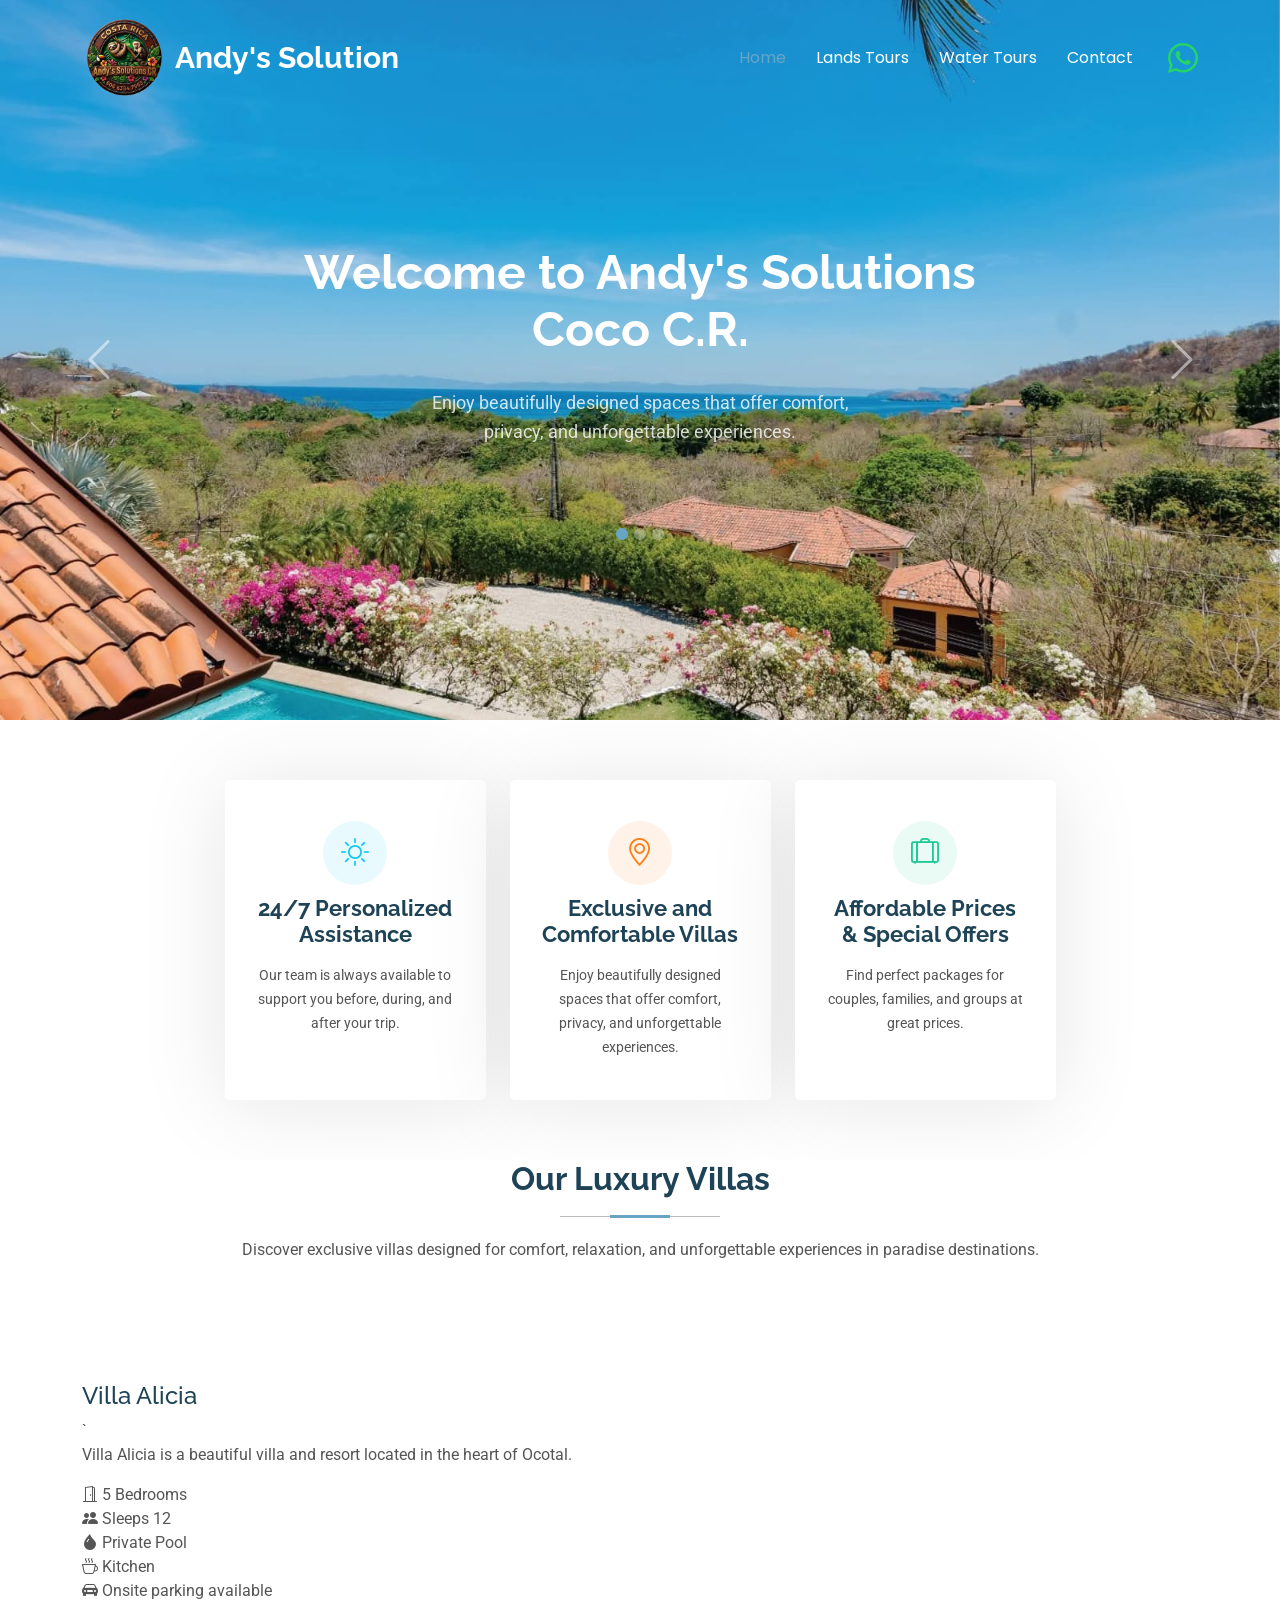
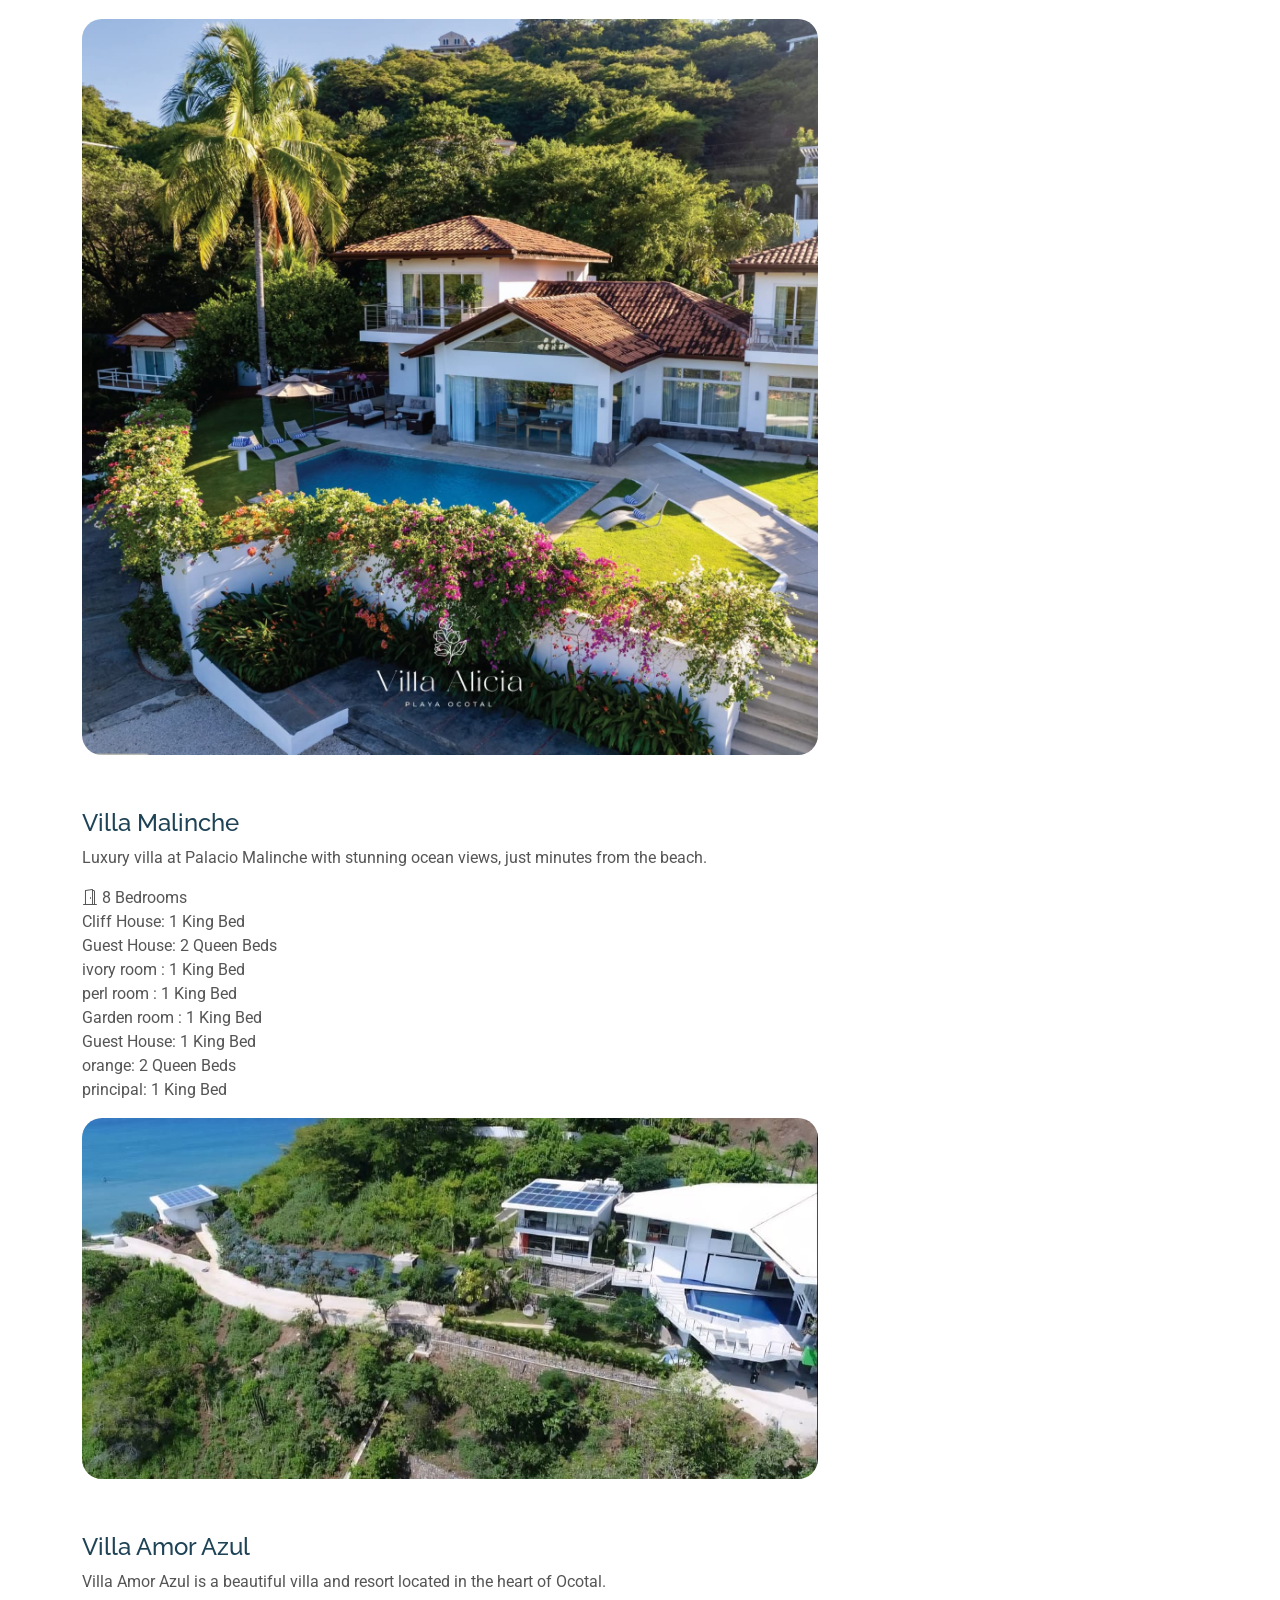
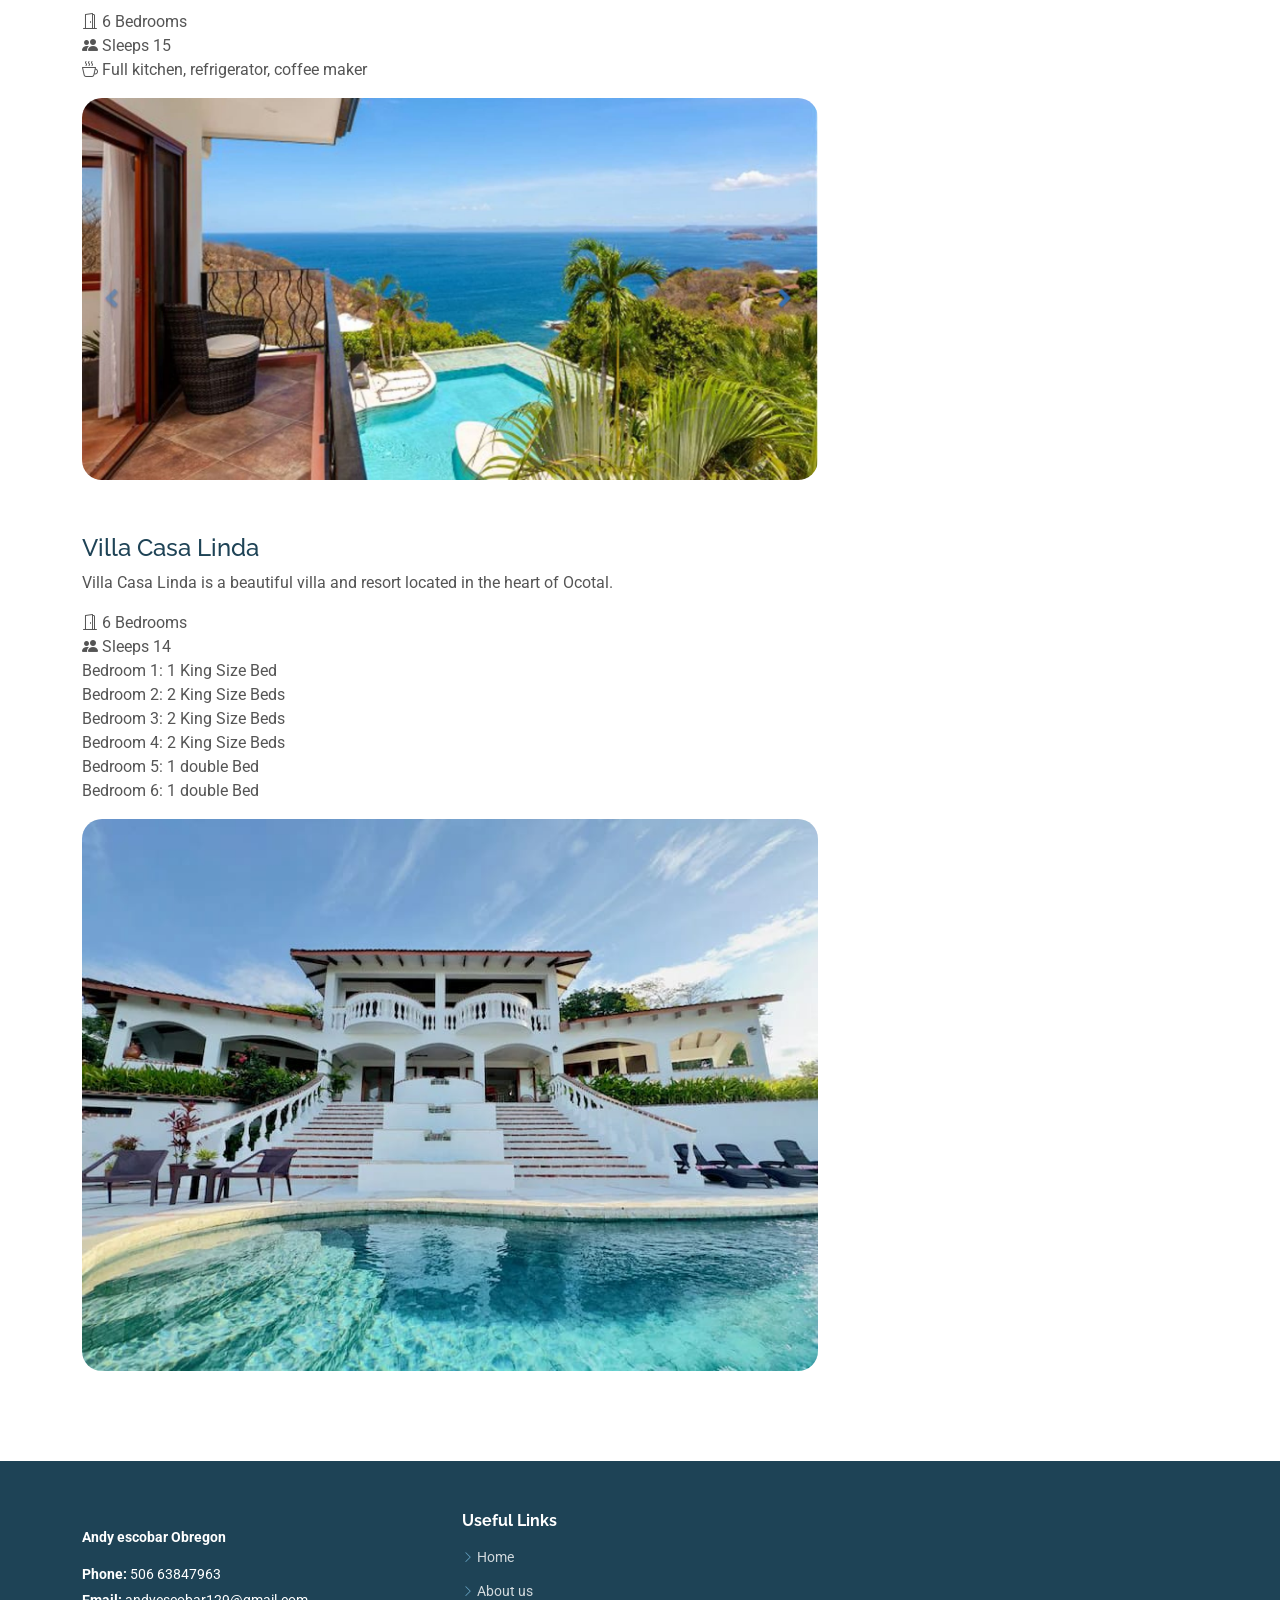
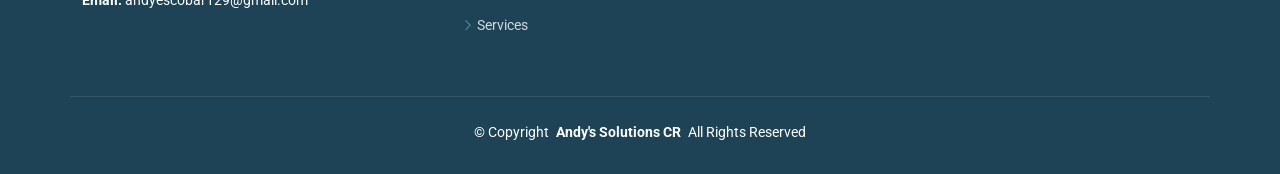
==== commit d3108c9c: "update" ====
--- a/Moderna/index.html
+++ b/Moderna/index.html
@@ -53,9 +53,9 @@
       <nav id="navmenu" class="navmenu">
       <ul>
         <li><a href="index.html" class="active">Home</a></li>
-        <li><a href="services.html">Tours</a></li>
+        <li><a href="services.html">Lands Tours</a></li>
         <!--<li><a href="services.html">Villas</a></li>-->
-        <li><a href="services2.html">Jet Ski</a></li>
+        <li><a href="services2.html">Water Tours</a></li>
         <!-- <li><a href="about.html">About</a></li> -->
         <li><a href="contact.html">Contact</a></li>
         <li><a href="https://wa.me/50663847963" target="_blank" class="whatsapp-icon"><i class="bi bi-whatsapp"></i> </a></li>
--- a/Moderna/assets/css/main.css
+++ b/Moderna/assets/css/main.css
@@ -1133,6 +1133,18 @@
 /*--------------------------------------------------------------
 # Featured Services Section
 --------------------------------------------------------------*/
+.villa-details {
+  list-style: none;
+  padding: 0;
+  margin-top: 10px;
+}
+
+
+
+
+/*----------------------------------------------------------*/
+
+
 .featured-services {
   --cyan-color: #0dcaf0;
   --orange-color: #fd7e14;
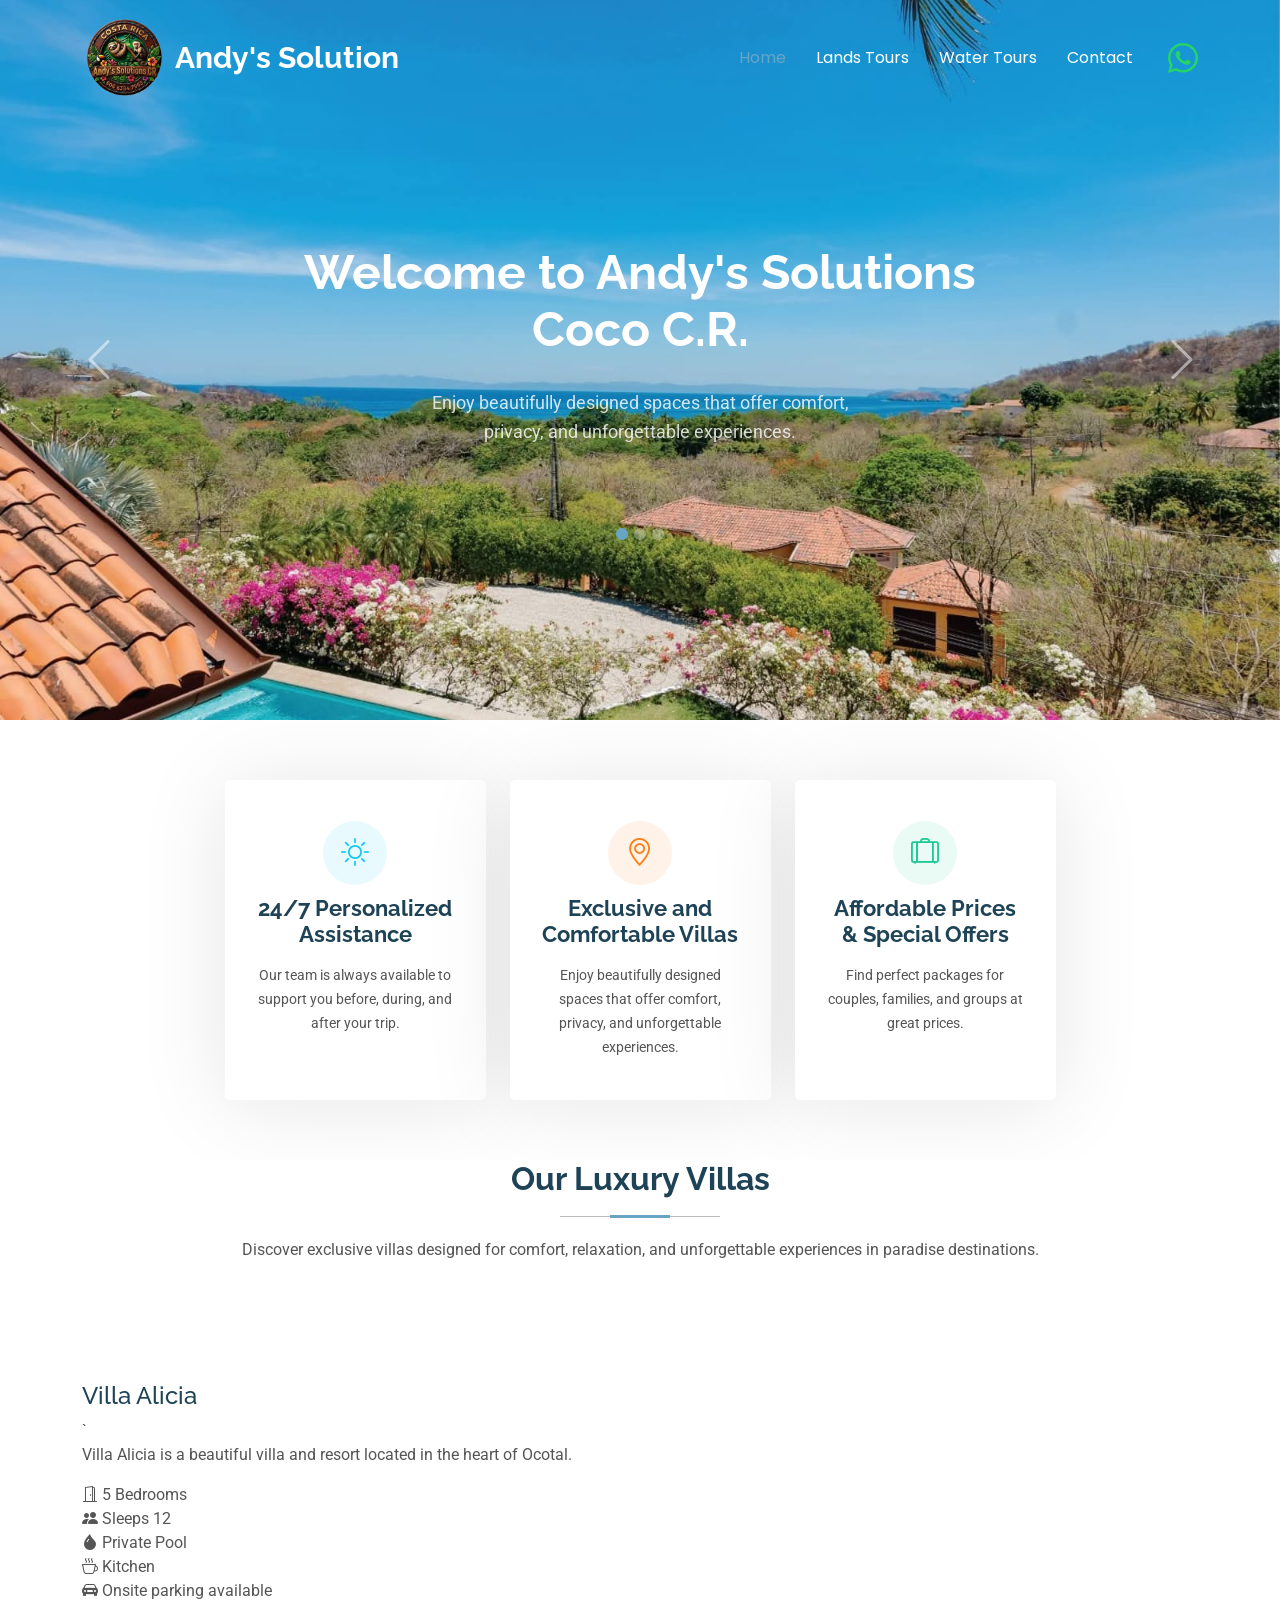
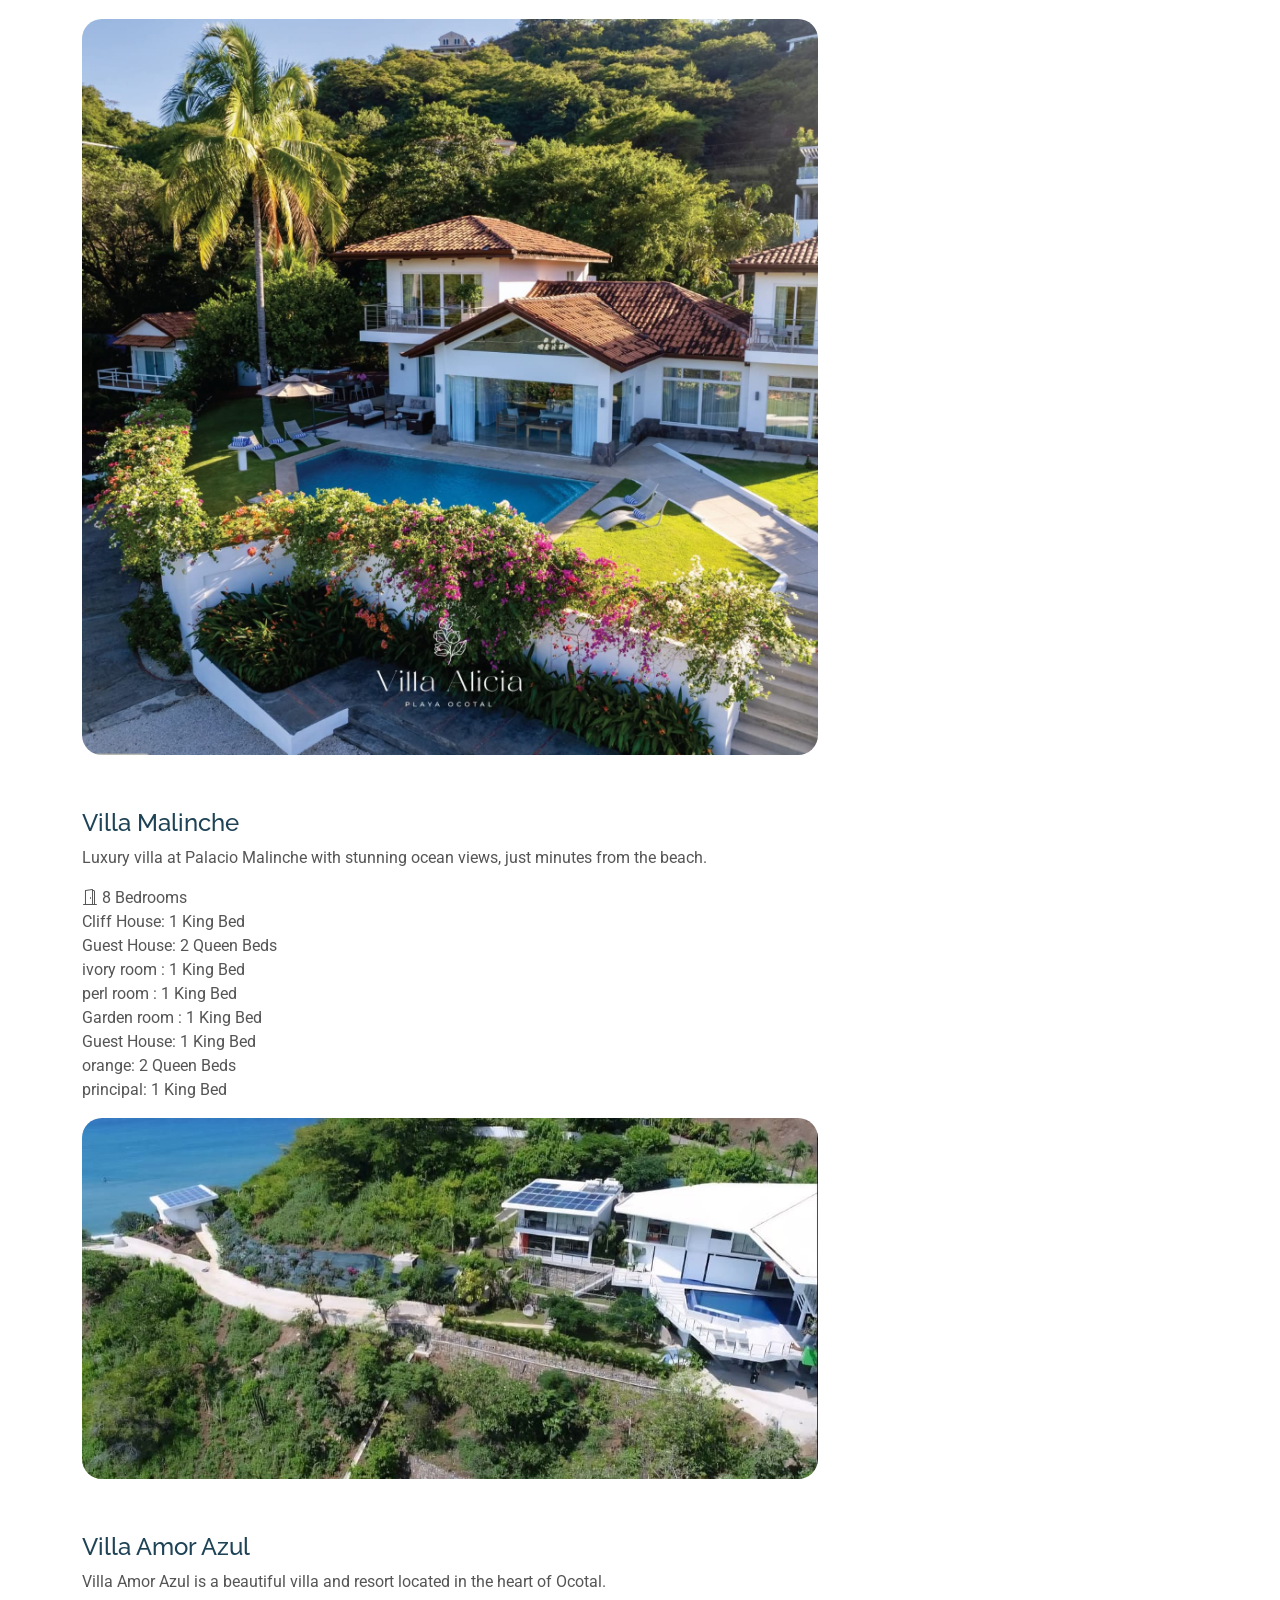
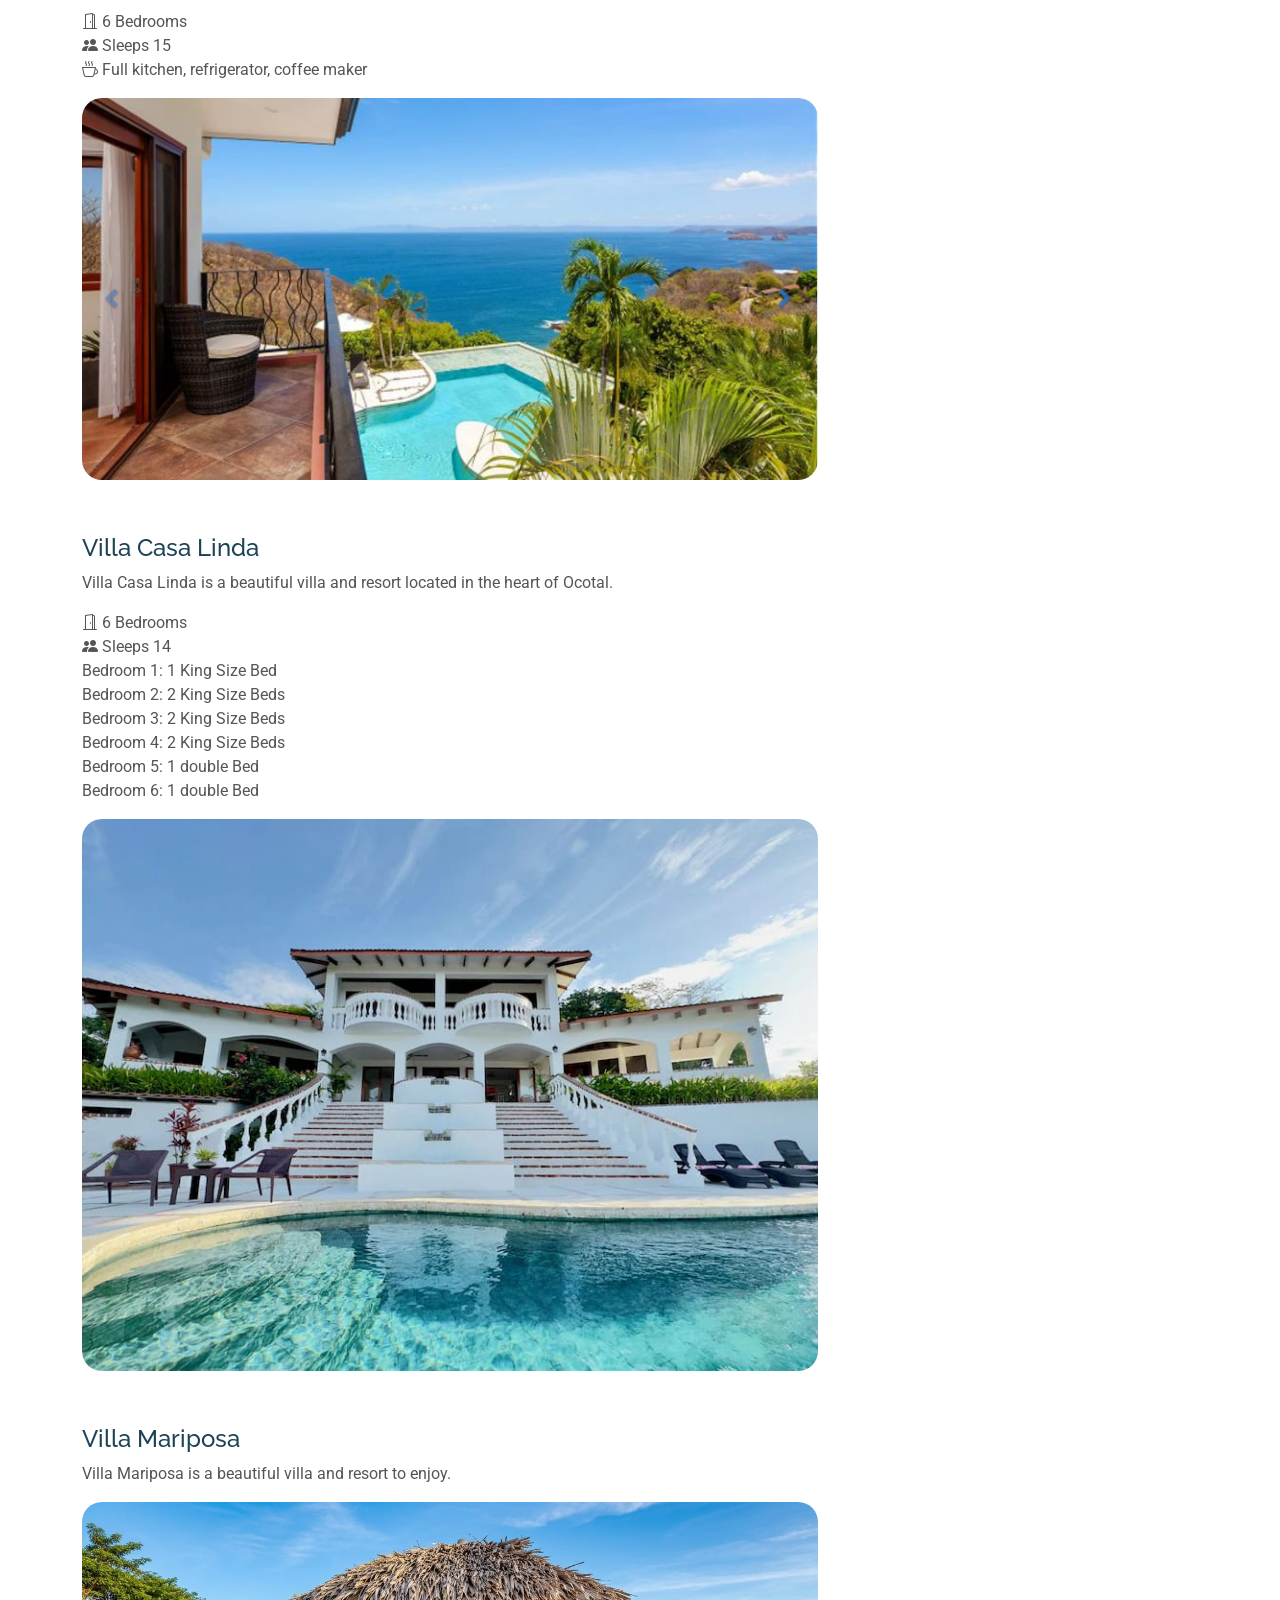
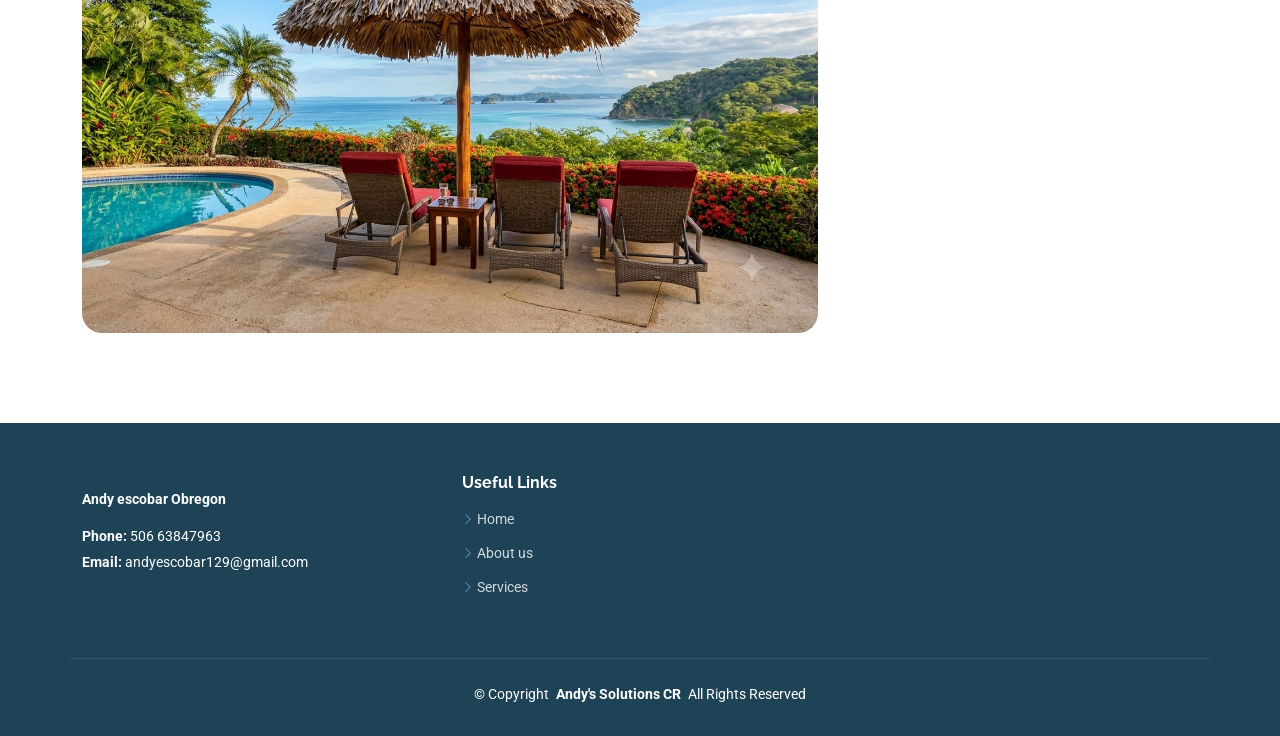
==== commit fe6fd39a: "prueba" ====
--- a/Moderna/index.html
+++ b/Moderna/index.html
@@ -324,6 +324,26 @@
             </div><!-- End Portfolio Item -->
 
 
+               <div class="col-lg-8 col-md-8 col-12 portfolio-item isotope-item filter-app">
+            <h4>Villa Mariposa</h4>
+            <p>Villa Mariposa is a beautiful villa and resort to enjoy.</p>
+
+              <div class="portfolio-content h-100">
+                <img src="assets/img/portfolio/mar1.jpeg" class="img-fluid" alt="">
+                <div class="portfolio-info">
+                  <a href="assets/img/portfolio/mar2.jpeg"   data-title="Villas Casa Linda" data-gallery="villa-casa-linda" class="glightbox preview-link"><i class="bi bi-zoom-in"></i></a>
+                  <a href="assets/img/portfolio/mar3.jpeg"   data-title="Villas Casa Linda" data-gallery="villa-casa-linda" class="glightbox preview-link"><i class="bi bi-zoom-in"></i></a>
+                  <a href="assets/img/portfolio/mar4.jpeg"   data-title="Villas Casa Linda" data-gallery="villa-casa-linda" class="glightbox preview-link"><i class="bi bi-zoom-in"></i></a>
+                  <a href="assets/img/portfolio/mar5.jpeg"   data-title="Villas Casa Linda" data-gallery="villa-casa-linda" class="glightbox preview-link"><i class="bi bi-zoom-in"></i></a>
+                  <a href="assets/img/portfolio/mar6.jpeg"   data-title="Villas Casa Linda" data-gallery="villa-casa-linda" class="glightbox preview-link"><i class="bi bi-zoom-in"></i></a>
+                  <a href="assets/img/portfolio/mar7.jpeg"   data-title="Villas Casa Linda" data-gallery="villa-casa-linda" class="glightbox preview-link"><i class="bi bi-zoom-in"></i></a>
+                  <a href="assets/img/portfolio/mar8.jpeg"   data-title="Villas Casa Linda" data-gallery="villa-casa-linda" class="glightbox preview-link"><i class="bi bi-zoom-in"></i></a>
+                  <a href="assets/img/portfolio/mar9.jpeg"   data-title="Villas Casa Linda" data-gallery="villa-casa-linda" class="glightbox preview-link"><i class="bi bi-zoom-in"></i></a>
+                </div>
+              </div>
+            </div><!-- End Portfolio Item -->
+
+
           </div><!-- End Portfolio Container -->
 
         </div>
